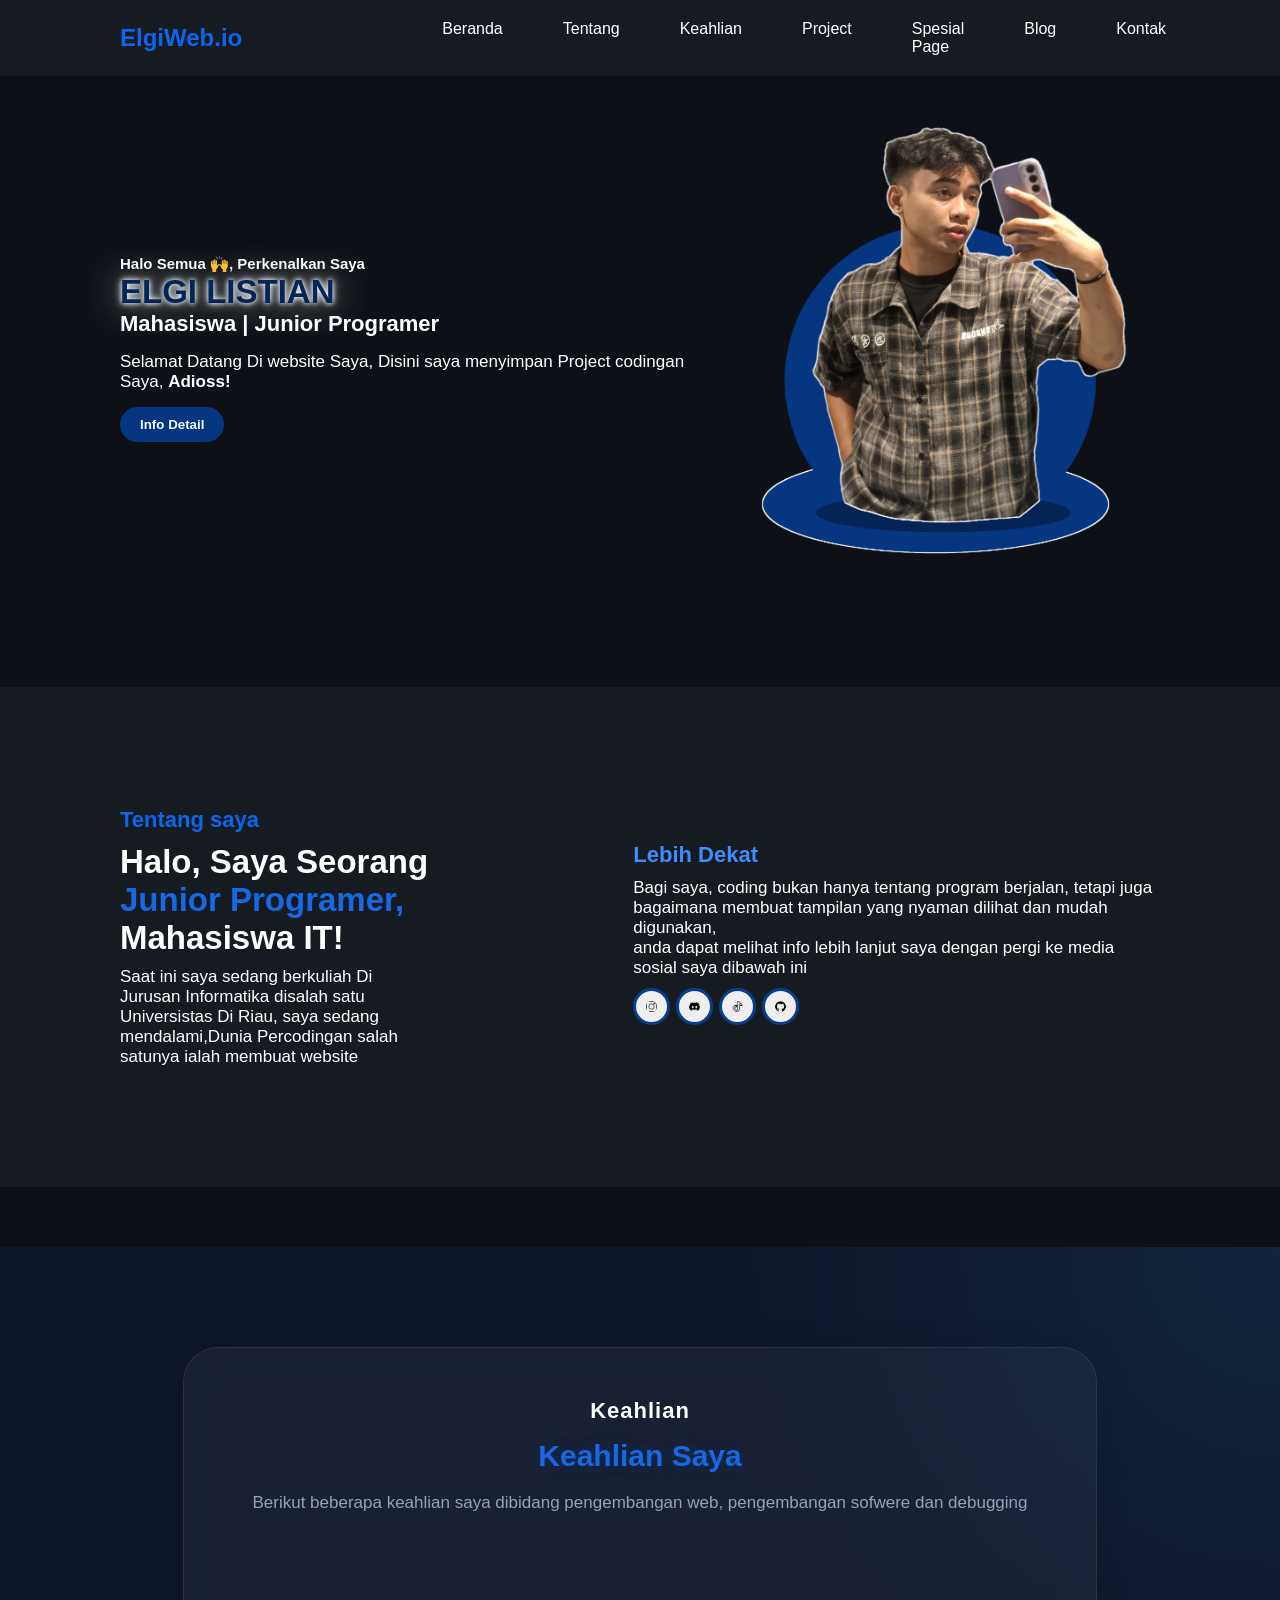
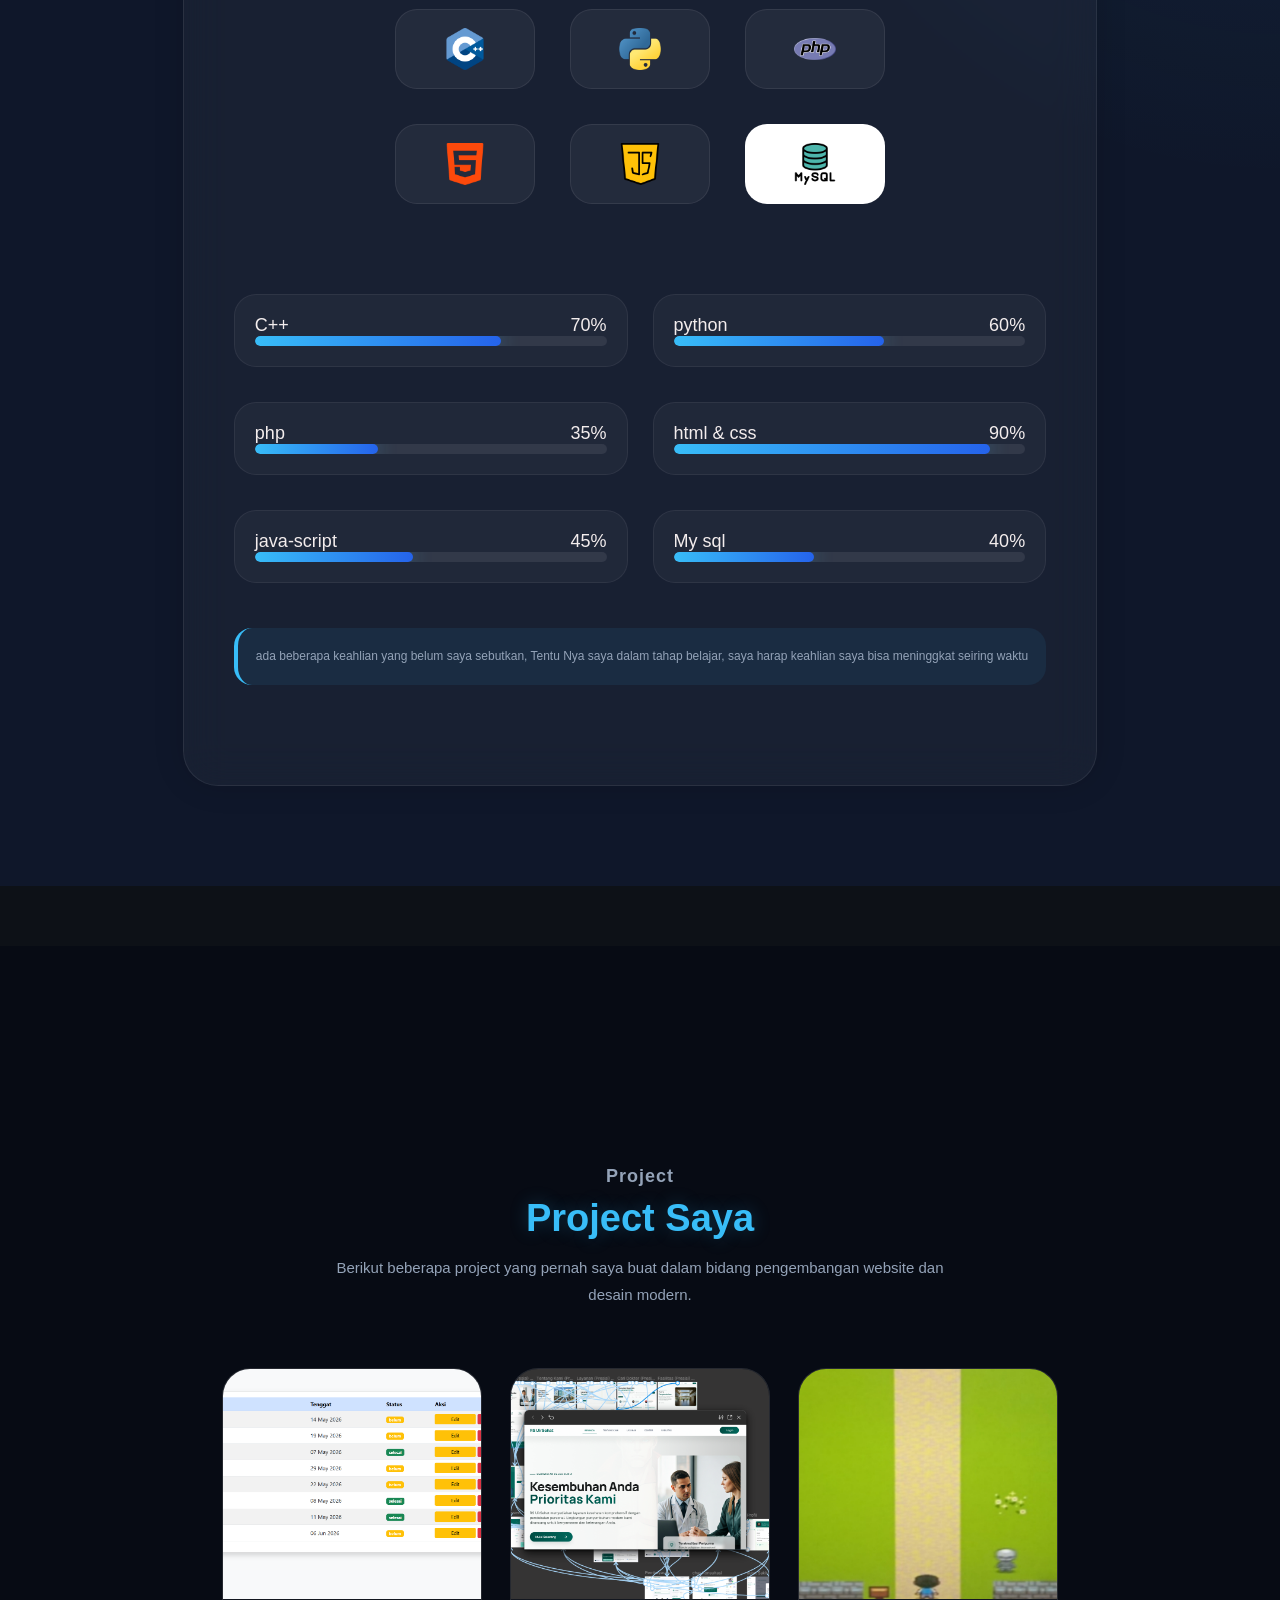
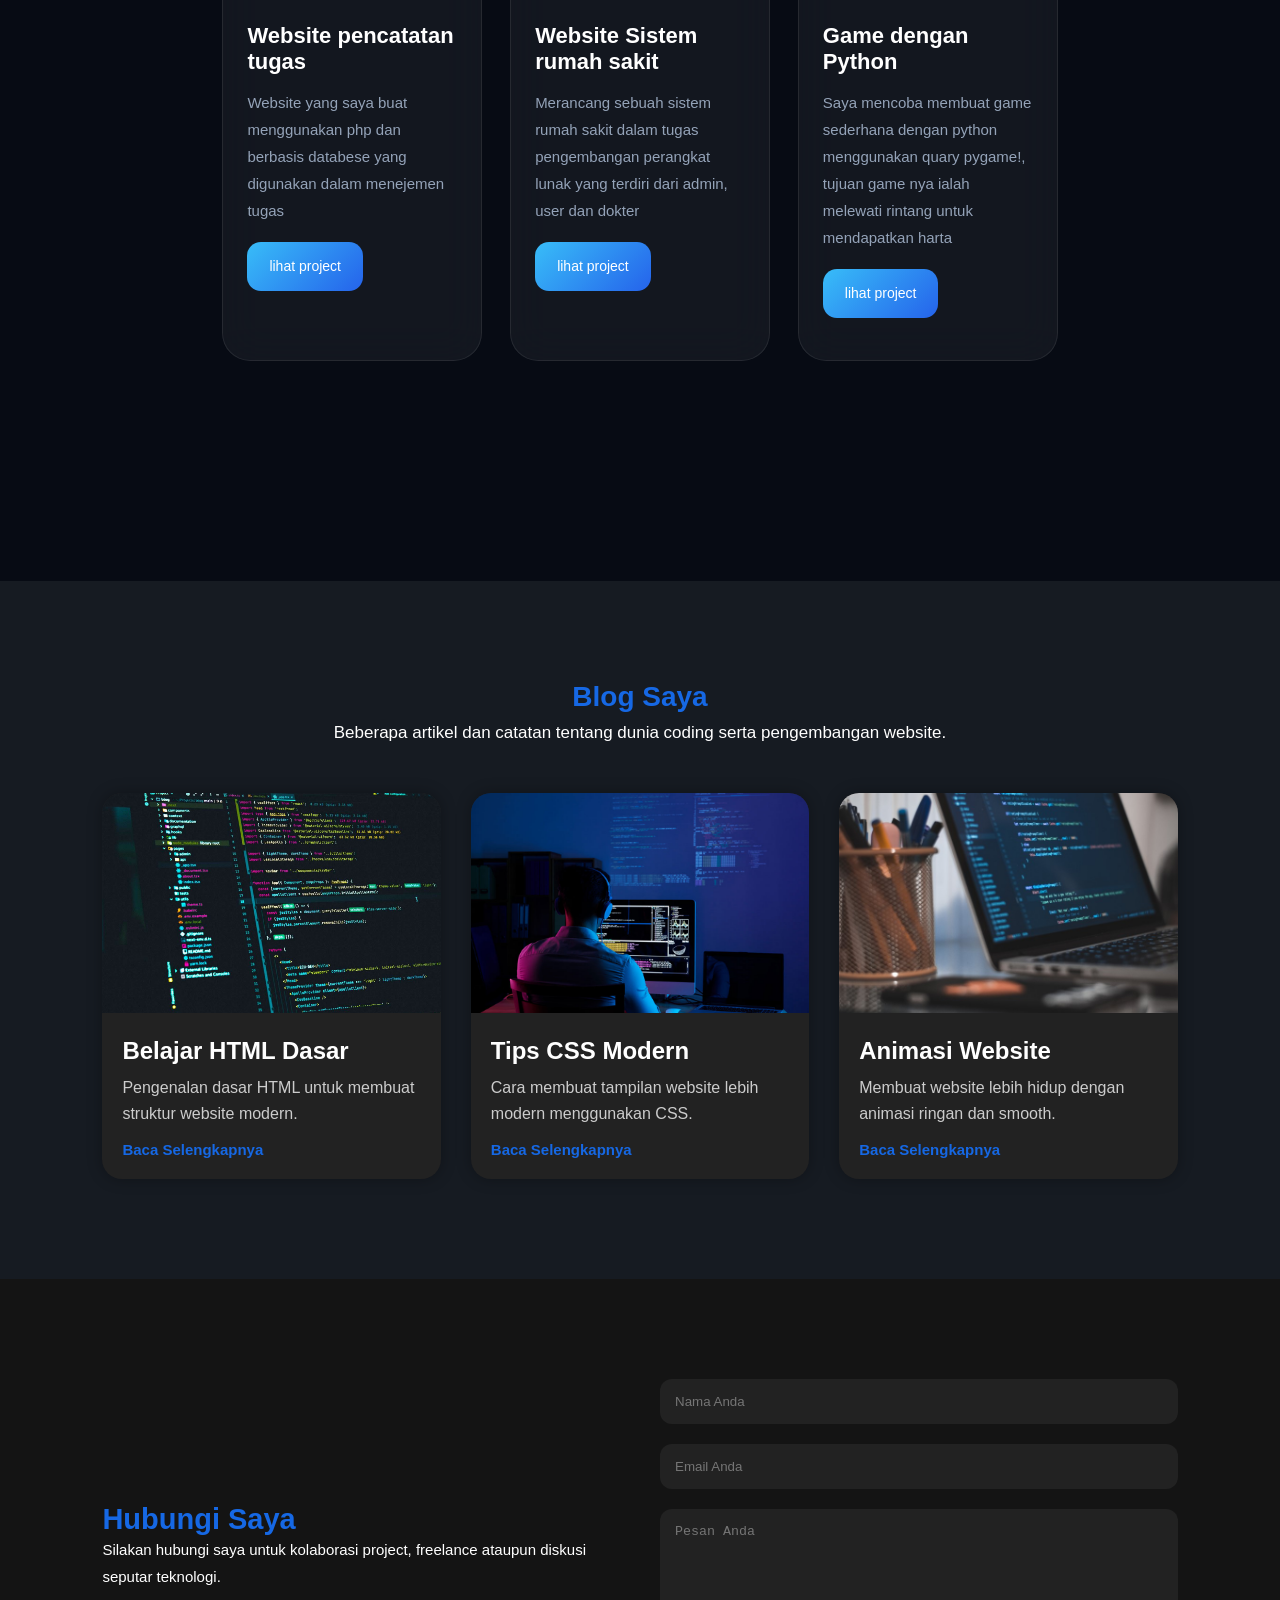
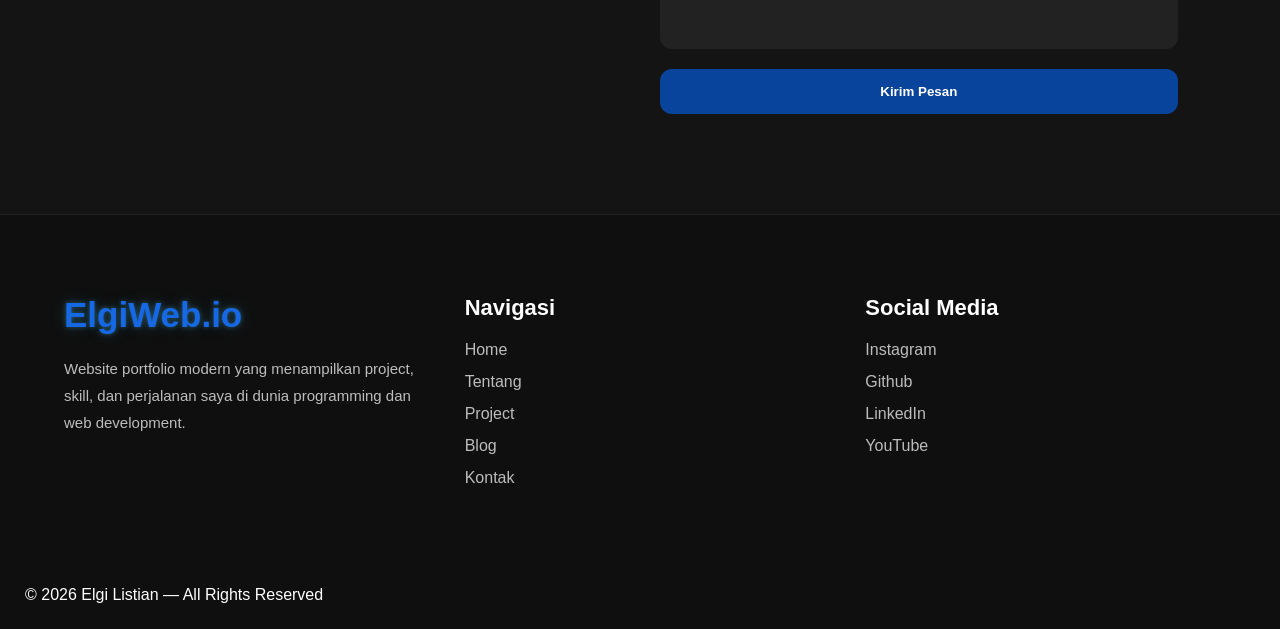
==== index.html @ 538a0c0a "update pertama" ====
<!DOCTYPE html>
<html lang="en" style="scroll-behavior: smooth;">
<head>
<meta charset="UTF-8">
<meta name="viewport" content="width=device-width, initial-scale=1.0">
<title>ElgiWeb.io</title>
<link rel="stylesheet" href="src/style.css">
<meta property="og:title" content="elgilistian.website" />
<meta property="og:description" content="Website portofolio elgi listian" />
<meta property="og:image" content="https://elgilistian.github.io/Website.io/" />
</head>


<!-- CARD IDENTITAS -->
<div class="identity-popup" id="identityPopup">

    <div class="identity-card">

        <span class="close-card" onclick="closeCard()">
            ✕
        </span>

        <h2>Informasi Pribadi</h2>

        <div class="info-box">
            <span>Nama</span>
            <p>Elgi Listiani</p>
        </div>

        <div class="info-box">
            <span>Riwayat Pendidikan</span>
            <p>SMAN 1 Bunut - MIPA, <br>
              Universitas Islam Riau - Teknik Informatika</p>
        </div>

        <div class="info-box">
            <span>Alamat</span>
            <p>Riau, Indonesia</p>
        </div>

        <div class="info-box">
            <span>Keahlian</span>
            <p>HTML, CSS, JavaScript,Ui Design DLL</p>
        </div>
        <div class="info-box">
            <span>Deskrpsi singkat</span>
            <p>Saya seorang mahasiswa yang tertarik pada pengembangan website dan UI modern serta terus belajar teknologi web.</p>
        </div>

    </div>

</div>
<body>

<div id="loader">
    <div class="loader-box">

        <div class="loader-title">
            <b>Security Check</b>
        </div>

        <div class="loader-text" id="loadingText">
            Selamat Datang...
        </div>

        <div class="loading-bar">
            <div class="progress" id="progress"></div>
        </div>

        <div class="percent" id="percent">
            0%
        </div>

    </div>
</div>

<nav class="navbar">

    <h2>ElgiWeb.io</h2>

    <ul class="nav-menu">
        <li><a href="#Beranda">Beranda</a></li>
        <li><a href="#tentang">Tentang</a></li>
        <li><a href="#skil">Keahlian</a></li>
        <li><a href="#project">Project</a></li>
        <li><a href="">Spesial Page</a></li>
        <li><a href="#blog">Blog</a></li>
        <li><a href="#kontak">Kontak</a></li>
    </ul>

    <!-- HAMBURGER -->
    <div class="hamburger" id="hamburger">
        <span></span>
        <span></span>
        <span></span>
    </div>

</nav>

<section class="beranda" id="Beranda">
    <div class="container">

        <div class="hero">
            <h4 class="judul1">
                Halo Semua 🙌, Perkenalkan Saya
            </h4>

            <h1 class="nama">
                <b>ELGI LISTIAN</b>
            </h1>

            <h4 class="judul">
                Mahasiswa | Junior Programer
            </h4>

            <p>
                Selamat Datang Di website Saya,
                Disini saya menyimpan Project codingan Saya,
                <b>Adioss!</b>
            </p>

            <!-- Tombol Info -->
            <button class="btn-detail" onclick="openCard()">
                <b>Info Detail</b>
            </button>
        </div>

        <div class="foto">
            <img src="src/20260514_130643.png" alt="">
        </div>

    </div>
</section>
<section class="tentang" id="tentang">
    <div class="container">
        <div class="contet">
        <h1><b>Tentang saya</b></h1>
        <h2>Halo, Saya Seorang<span> Junior Programer,</span> Mahasiswa IT!</h2>
        <p>Saat ini saya sedang berkuliah Di Jurusan Informatika disalah satu Universistas Di Riau, saya sedang mendalami,Dunia Percodingan salah satunya ialah membuat  website</p>
        </div>
        <div class="contet1">
        <h1><b>Lebih Dekat</b></h1>
        <p>Bagi saya, coding bukan hanya tentang program berjalan, tetapi juga bagaimana membuat tampilan yang nyaman dilihat dan mudah digunakan, <br>anda dapat melihat info lebih lanjut saya dengan pergi ke media sosial saya dibawah ini</p>
        <div class="medsos">
            <div class="m-item">
                <a href="instagram.com/@legiiiii_"><img src="src/instagram.png" alt=""></a>
                <a href="https://discord.gg/brHKTCWXx"><img src="src/discord.png" alt=""></a>
                <a href="https://elgilistian.github.io/Detail_website/"><img src="src/tik-tok.png" alt=""></a>
                <a href="https://github.com/elgilistian/"><img src="src/github.png" alt=""></a>

            </div>
        </div>
    </div>
</section>

<section class="skil" id="skil">
    <div class="content">
        <div class="isi">
            <h2><b>Keahlian</b></h2>
            <h1 style="font-size: 30px; color: rgb(22, 104, 228);">Keahlian Saya</h1>
            <p>Berikut beberapa keahlian saya dibidang pengembangan web, pengembangan sofwere dan debugging</p>
            <div class="ahli">
                <div class="gambar">
                    <img src="src/c-.png" alt="" style="max-width: 10%;">
                    <img src="src/python.png" alt="" style="max-width: 10%;">
                    <img src="src/php.png" alt="" style="max-width: 10%;">
                    <img src="src/html-5.png" alt="" style="max-width: 10%;">
                    <img src="src/java-script.png" alt="" style="max-width: 10%;">
                    <img src="src/mysql.png" alt="" style="max-width: 10%; background: white;">
                </div>
            </div>
            <div class="statisktik">
                <div class="skill">
                    <div class="info">
                        <span>C++</span>
                        <span>70%</span>
                    </div>
                    <div class="bar">
                        <div class="progress cpp"></div>
                    </div>
                </div>
                <div class="skill">
                    <div class="info">
                        <span>python</span>
                        <span>60%</span>
                    </div>
                    <div class="bar">
                        <div class="progress python"></div>
                    </div>
                </div>
                <div class="skill">
                    <div class="info">
                        <span>php</span>
                        <span>35%</span>
                    </div>
                    <div class="bar">
                        <div class="progress php"></div>
                    </div>
                </div>
                <div class="skill">
                    <div class="info">
                        <span>html & css</span>
                        <span>90%</span>
                    </div>
                    <div class="bar">
                        <div class="progress html"></div>
                    </div>
                </div>
                <div class="skill">
                    <div class="info">
                        <span>java-script</span>
                        <span>45%</span>
                    </div>
                    <div class="bar">
                        <div class="progress html1"></div>
                    </div>
                </div>
                <div class="skill">
                    <div class="info">
                        <span>My sql</span>
                        <span>40%</span>
                    </div>
                    <div class="bar">
                        <div class="progress Figma"></div>
                    </div>
                </div>
            </div>
            <p class="war">ada beberapa keahlian yang belum saya sebutkan, Tentu Nya saya dalam tahap belajar, saya harap keahlian saya bisa meninggkat seiring waktu</p>
         
        </div>
    </div>
</section>


<section class="project" id="project">

    <div class="container">

        <div class="judul">
            <h2>Project</h2>
            <h1>Project Saya</h1>

            <p>
                Berikut beberapa project yang pernah saya buat
                dalam bidang pengembangan website dan desain modern.
            </p>
        </div>

        <div class="project-box">

            <!-- CARD 1 -->
            <div class="card-project">

                <div class="gambar-project">
                    <img src="src/port-1.png" alt="">
                </div>

                <div class="isi-project">
                    <h3>Website pencatatan tugas</h3>

                    <p>
                      Website yang saya buat menggunakan php dan berbasis databese yang digunakan dalam menejemen tugas
                    </p>

                    <p><a href="tugasku.wuaze.com">lihat project</a></p>
                </div>

            </div>
            <div class="card-project">

                <div class="gambar-project">
                    <img src="src/port-2.png" alt="">
                </div>

                <div class="isi-project">
                    <h3>Website Sistem rumah sakit</h3>

                    <p>
                     Merancang sebuah sistem rumah sakit dalam tugas pengembangan perangkat lunak yang terdiri dari admin, user dan dokter
                    </p>

                    <p><a href="https://www.figma.com/design/YzN11HNQhirbsye4E2nyQr/RUMAH-SAKIT-UIR?node-id=135-3&t=wIgO6L29iyFgVkTS-1">lihat project</a></p>
                </div>

            </div>
            <div class="card-project">

                <div class="gambar-project">
                    <img src="src/port-3.jpg" alt="">
                </div>

                <div class="isi-project">
                    <h3>Game dengan Python</h3>

                    <p>
                      Saya mencoba membuat game sederhana dengan python menggunakan quary pygame!, tujuan game nya ialah melewati rintang untuk mendapatkan harta

                    <p><a href="#project">lihat project</a></p>
                </div>

            </div>

        </div>

    </div>

</section>


<script>

const hamburger = document.getElementById("hamburger");
const navMenu = document.querySelector(".nav-menu");

hamburger.addEventListener("click", () => {

    hamburger.classList.toggle("active");

    navMenu.classList.toggle("active");
});
const progress = document.getElementById("progress");
const percent = document.getElementById("percent");
const loadingText = document.getElementById("loadingText");
const loader = document.getElementById("loader");
const content = document.getElementById("content");

let count = 0;

const messages = [
    "Selamat Datang...",
    "Memulai pemeriksaan sistem...",
    "Memverifikasi akses...",
    "Mengamankan koneksi...",
    "Bertahan dari pemeriksaan...",
    "Hampir selesai...",
    "Berhasil diverifikasi ✓"
];

let loading = setInterval(() => {
    count++;

    progress.style.width = count + "%";
    percent.innerHTML = count + "%";

    // Ganti tulisan bertahap
    if(count === 10){
        loadingText.innerHTML = messages[1];
    }
    if(count === 30){
        loadingText.innerHTML = messages[2];
    }
    if(count === 50){
        loadingText.innerHTML = messages[3];
    }
    if(count === 70){
        loadingText.innerHTML = messages[4];
    }
    if(count === 90){
        loadingText.innerHTML = messages[5];
    }
    if(count === 100){
        loadingText.innerHTML = messages[6];
    }

    if(count >= 100){
        clearInterval(loading);

        setTimeout(() => {
            loader.style.opacity = "0";
            loader.style.visibility = "hidden";

            document.body.style.overflow = "auto";
            content.style.display = "block";
        }, 900);
    }

}, );

function openCard(){
    document
    .getElementById("identityPopup")
    .classList.add("show");
}

function closeCard(){
    document
    .getElementById("identityPopup")
    .classList.remove("show");
}
</script>



<!-- BLOG -->
<section class="blog" id="blog">
    <div class="blog-container">

        <div class="blog-title">
            <h1 style="font-size: 28px; margin-bottom: 10px;">Blog Saya</h1>
            <p style="font-size: 17px;">Beberapa artikel dan catatan tentang dunia coding serta pengembangan website.</p>
        </div>

        <div class="blog-grid">

            <div class="blog-card">
                <img src="src/js.jpg" alt="">
                <div class="blog-content">
                    <h2>Belajar HTML Dasar</h2>
                    <p>Pengenalan dasar HTML untuk membuat struktur website modern.</p>
                    <a href="https://elgilistian.github.io/Detail_website/">Baca Selengkapnya</a>
                </div>
            </div>

            <div class="blog-card">
                <img src="src/programer.jpg" alt="">
                <div class="blog-content">
                    <h2>Tips CSS Modern</h2>
                    <p>Cara membuat tampilan website lebih modern menggunakan CSS.</p>
                    <a href="https://elgilistian.github.io/Detail_website/">Baca Selengkapnya</a>
                </div>
            </div>

            <div class="blog-card">
                <img src="src/apa-itu-coding-Small.jpg" alt="">
                <div class="blog-content">
                    <h2>Animasi Website</h2>
                    <p>Membuat website lebih hidup dengan animasi ringan dan smooth.</p>
                    <a href="https://elgilistian.github.io/Detail_website/">Baca Selengkapnya</a>
                </div>
            </div>

        </div>
    </div>
</section>

<!-- KONTAK -->
<section class="kontak" id="kontak">

    <div class="kontak-container">

        <div class="kontak-text">
            <h1>Hubungi Saya</h1>
            <p>Silakan hubungi saya untuk kolaborasi project, freelance ataupun diskusi seputar teknologi.</p>
        </div>

        <form class="kontak-form" action="https://formsubmit.co/elgilistian@gmail.com" method="POST">
            <input type="text" placeholder="Nama Anda">
            <input type="email" placeholder="Email Anda">
            <textarea placeholder="Pesan Anda"></textarea>
            <button type="submit">Kirim Pesan</button>
        </form>

    </div>

</section>

<!-- FOOTER -->
<footer class="footer">

    <div class="footer-container">

        <div class="footer-brand">
            <h1>ElgiWeb.io</h1>
            <p>
                Website portfolio modern yang menampilkan project,
                skill, dan perjalanan saya di dunia programming
                dan web development.
            </p>
        </div>

        <div class="footer-links">
            <h2>Navigasi</h2>

            <a href="#home">Home</a>
            <a href="#about">Tentang</a>
            <a href="#project">Project</a>
            <a href="#blog">Blog</a>
            <a href="#kontak">Kontak</a>
        </div>

        <div class="footer-social">
            <h2>Social Media</h2>

            <a href="#">Instagram</a>
            <a href="#">Github</a>
            <a href="#">LinkedIn</a>
            <a href="#">YouTube</a>
        </div>

    </div>

    <div class="footer-bottom">
        <p>© 2026 Elgi Listian — All Rights Reserved</p>
    </div>

</footer>

</body>
</html>
---- src/style.css ----
*{
    margin: 0;
    padding: 0;
    box-sizing: border-box;
}

html,body{
    width: 100%;
    overflow-x: hidden;
}


body{
    margin: 0;
    /* font-family: Arial, Helvetica, sans-serif; */
    font-family: Verdana, Geneva, Tahoma, sans-serif;
    background: #0D1117;
    color: white;
}



/* NAVBAR */
.navbar{
    display: flex;
    justify-content: space-between;
    align-items: center;
    padding: 20px 20px;
    background: #161B22;
    position: fixed;
    top: 0;
    left: 0;
    width: 100%;

}

.navbar h2{
    margin: 0 100px;
    font-weight: 800;
    color: rgb(12, 101, 236);
}


/* MENU */
.nav-menu{
    margin: 0 100px;
    display: flex;
    gap: 60px;
    list-style: none;
}

.nav-menu a{
    text-decoration: none;
    color: white;
}

.nav-menu a:hover{
    color: rgb(60, 148, 183);
    font-weight: 800;
}

/* HAMBURGER */
.hamburger{
    display: none;
    flex-direction: column;
    cursor: pointer;
    gap: 5px;
}

.hamburger span{
    width: 28px;
    height: 3px;
    background: white;
    border-radius: 5px;

    transition: 0.3s;
}

.foto img{
    max-width: 100%;
}
/* animasi */
.hamburger.active span:nth-child(1){
    transform: rotate(45deg) translate(5px, 6px);
}

.hamburger.active span:nth-child(2){
    opacity: 0;
}

.hamburger.active span:nth-child(3){
    transform: rotate(-45deg) translate(5px,-6px);
}


.container{
    padding: 120px 120px;

    display: flex;
    justify-content: space-between;
    align-items: center;
    font-size: 22px;
}

.judul1{
    margin-top: 10px;
    font-size: 15px;
}

.judul{
    margin: 0px 0;
}


.nama{
    margin: 0;
    color: rgb(22, 104, 228);
}

.hero p{
    padding: 15px 0;
    font-size: 17px;
}

.hero p button{
    margin-top: 10px;
    margin-bottom: 0;
}

.hero button{
    border-radius: 20px;
    border: #161B22;
    background-color: rgb(5, 54, 127);
    color: aliceblue;
    padding: 10px 20px;

}

.hero button:hover{
    background-color: rgb(69, 94, 94);
}

.tentang{
    background: #161B22;
}
.tentang h1{
    font-size: 22px;
}



.contet h1{
    color: rgb(12, 101, 236);
    margin-bottom: 10px;
}

.contet p{
    font-size: 17px;
    margin-top: 10px;
}

.contet h2 span{
    color: rgb(22, 104, 228);
    font-weight: 800;
}

#tentang .container{
    gap: 200px;
}


.contet1 p{
    font-size: 17px;
    margin-bottom: 10px;
}
.contet1 h1{
    color: rgb(64, 140, 255);
    margin-bottom: 10px;
}

.contet1 img{
    max-width: 7%;
    background: rgba(255, 255, 255, 0.926);
    padding: 10px 10px;
    border: #053e8f;
    border-style:solid;
    border-radius: 20px;
}

.contet1 img:hover{
    background: #2d353f;
}


.skil{
    margin-top: 60px;
    width: 100%;
    min-height: 60vh;
    background: #0D1117;
    display: flex;
    justify-content: center;
    align-items: center;
    margin-bottom: 60px;
}

.skil .content{
    width: 100%;
    display: flex;
    justify-content: center;
}

.skil .isi{
    text-align: center;
    max-width: 1000px;
}

.skil .isi h2{
    color: white;
    font-size: 22px;
    margin-bottom: 15px;
}

.skil .isi p{
    color: rgb(133, 129, 129);
    font-size: 17px;
    margin-bottom: 50px;
}

.skil .ahli{
    display: flex;
    justify-content: center;
}

.skil .gambar{
    display: grid;
    grid-template-columns: repeat(3, 1fr);
    gap: 35px;
    justify-items: center;
    align-items: center;
    margin-bottom: 40px;
}

.skil .gambar img{
    width: 140px;
    max-width: 100% !important;

    transition: 0.3s ease;
    cursor: pointer;
}

.skil .gambar img:hover{
    transform: translateY(-8px) scale(1.05);
}



.statistik{
    width: 100%;
    max-width: 700px;
    margin: 70px auto 0;
}

.skill{
    margin-bottom: 10px;
}

.skill .info{
    display: flex;
    justify-content: space-between;
    color: rgb(243, 237, 237);
    margin-bottom: 0px;
    font-size: 18px;
}

.bar{
    width: 100%;
    height: 14px;
    background: #1a2235;
    border-radius: 30px;
    overflow: hidden;
}

.progress{
    height: 100%;
    border-radius: 30px;
    background: linear-gradient(90deg, #092247, #4da3ff);
    transition: 0.5s;
}

.cpp{
    width: 70%;
}
.python{
    width: 60%;
}
.php{
    width: 35%;
}
.html{
    width: 90%;
}
.html1{
    width: 45%;
}
.Figma{
    width: 40%;
}

.skil .isi .war{
    font-size: 12px;
}

/* Tampilan Mobile */
@media (max-width: 820px){
    .hamburger{
        display: flex;
    }

    .hero{
        margin-top: 80px;
    }
    .hero p{
        font-size: 14px;
    }

    .nav-menu{
        position: absolute;
        top: 70px;
        right: 10px;

        width: 140px;
        padding: 15px 20px;

        background: rgb(34, 34, 34);

        flex-direction: column;

        display: none;
        margin: 00px;
        gap: 20px;
    }
    .navbar h2{
        margin: 0;
    }
    .nav-menu li:hover{
        background-color: rgb(101, 99, 96);
    }

    .nav-menu.active{
        display: flex;
    }

    .container{
    padding: 60px 20px;

    display: flex;
    flex-direction: column;
    align-items: flex-start;
    font-size: 18px;
    gap: 40px;
    }

    .contet p{
        font-size: 14px;
    }

    #tentang .container{
    gap: 80px;
    }

    .contet1 p{
    font-size: 14px;
    margin-bottom: 10px;
    }

    .contet1 img{
    max-width: 12%;
    background: rgba(189, 186, 196, 0.926);
    padding: 10px 10px;
    border: #1e4b8a;
    border-style:solid;
    border-radius: 20px;
   }

   .content{
    padding: 20px 20px;
    }

    .skil{
    min-height: 70vh;
    }

    .skil .gambar{
    grid-template-columns: repeat(3, 1fr);  
    }

    .skil .gambar img{
        width: 100px;
    }

    .skil .isi p{
        font-size: 14px;
    }

    .skil .isi .war{
    font-size: 9px;
    margin-top: 10px;
    }



}

.project{
    width: 100%;
    min-height: 100vh;

    padding: 60px 20px;

    background: #070B14;

    display: flex;
    flex-direction: column;
    align-items: center;
}

.project .container{
    width: 100%;
    max-width: 1300px;
    display: flex;
    flex-direction: column;
    align-items: center;
}

/* =========================
   JUDUL
========================= */

.project .judul{
    text-align: center;
    margin-bottom: 50px;
}

.project .judul h2{
    color: white;
    font-size: 22px;
    margin-bottom: 10px;
}

.project .judul h1{
    color: rgb(22, 104, 228);
    font-size: 30px;
    margin-bottom: 20px;
}

.project .judul p{
    color: #cfcfcf;
    font-size: 15px;
    max-width: 700px;
    margin: auto;
    line-height: 1.7;
}


/* =========================
   CARD PROJECT
========================= */

.project-box{
    display: grid;
    grid-template-columns: repeat(3,1fr);
    gap: 35px;
}

.card-project{
    background: rgba(255,255,255,0.03);

    border:
    1px solid rgba(255,255,255,0.05);

    border-radius: 30px;

    overflow: hidden;

    transition: 0.3s ease;
}

.card-project:hover{
    transform: translateY(-10px);

    border:
    1px solid rgb(22, 104, 228);

    box-shadow:
    0 0 30px rgba(0,102,255,0.3);
}

/* =========================
   GAMBAR
========================= */

.gambar-project{
    width: 100%;
    height: 230px;

    overflow: hidden;
}

.gambar-project img{
    width: 100%;
    height: 100%;

    object-fit: cover;

    transition: 0.3s ease;
}

.card-project:hover img{
    transform: scale(1.05);
}

/* =========================
   ISI
========================= */

.isi-project{
    padding: 30px;
}

.isi-project h3{
    color: white;
    font-size: 22px;
    margin-bottom: 15px;

}

.isi-project p{
    color: #cfcfcf;
    line-height: 1.7;
    margin-bottom: 25px;
    font-size: 15px;
}

.isi-project a{
    display: inline-block;

    padding: 12px 25px;

    background:
    linear-gradient(
        90deg,
        #265294,
        #164578
    );

    color: white;
    text-decoration: none;

    border-radius: 50px;

    transition: 0.3s ease;
}

.isi-project a:hover{
    transform: scale(1.05);
}


@media(max-width:1000px){

    .project-box{
        grid-template-columns: repeat(2,1fr);
    }
}

@media(max-width:820px){

    .project-box{
        grid-template-columns: 1fr;
    }

    .project .judul h2{
        font-size: 22px;
    }

    .project .judul p{
        font-size: 14px;
    }

    .card-project .isi-project h3{
        font-size: 20px;
    }
    .card-project .isi-project p{
        font-size: 11px;
    }

    .isi .project a{
        font-size: 0;
    }
}

/* =========================
   ANIMASI WEBSITE
========================= */

/* navbar muncul */
.navbar{
    animation: navbarSlide 1s ease;
    z-index: 999;
}

@keyframes navbarSlide{
    from{
        transform: translateY(-100%);
        opacity: 0;
    }

    to{
        transform: translateY(0);
        opacity: 1;
    }
}

/* hero text */
.hero{
    animation: heroFade 3.2s ease;
}

@keyframes heroFade{
    from{
        transform: translateX(60px);
        opacity: 0;
    }

    to{
        transform: translateX(0);
        opacity: 1;
    }
}

/* foto floating */
.foto img{
    animation: floating 4s ease-in-out infinite;
    transition: 0.4s ease;
}

.foto img:hover{
    transform: scale(1.03);
}

@keyframes floating{
    0%{
        transform: translateY(0px);
    }

    50%{
        transform: translateY(-15px);
    }

    100%{
        transform: translateY(0px);
    }
}

/* tombol */
.hero button{
    transition: 0.3s ease;
}

.hero button:hover{
    transform: translateY(-4px) scale(1.05);
    box-shadow: 0 0 20px rgba(37, 99, 235, 0.5);
}

/* menu underline */
.nav-menu a{
    position: relative;
    transition: 0.3s ease;
}

.nav-menu a::after{
    content: "";
    position: absolute;
    left: 0;
    bottom: -6px;
    width: 0%;
    height: 2px;
    background: rgb(60, 148, 183);
    transition: 0.3s ease;
}

.nav-menu a:hover::after{
    width: 100%;
}

/* fade content */
.contet,
.contet1{
    animation: fadeUp 4s.2s ease;
}

@keyframes fadeUp{
    from{
        transform: translateY(100px);
        opacity: 0;
    }

    to{
        transform: translateY(0);
        opacity: 1;
    }
}

/* social media */
.contet1 img{
    transition: 0.3s ease;
}

.contet1 img:hover{
    transform: translateY(-8px) rotate(4deg) scale(1.08);
    box-shadow: 0 0 20px rgba(37, 99, 235, 0.5);
}

/* skill icons */
.skil .gambar img{
    animation: skillFloat 3s ease-in-out infinite;
}

.skil .gambar img:nth-child(2){
    animation-delay: 0.3s;
}

.skil .gambar img:nth-child(3){
    animation-delay: 0.6s;
}

.skil .gambar img:nth-child(4){
    animation-delay: 0.9s;
}

.skil .gambar img:nth-child(5){
    animation-delay: 1.2s;
}

.skil .gambar img:nth-child(6){
    animation-delay: 1.5s;
}

@keyframes skillFloat{
    0%{
        transform: translateY(0);
    }

    50%{
        transform: translateY(-10px);
    }

    100%{
        transform: translateY(0);
    }
}

/* project card */
.card-project{
    transition: 0.4s ease;
    animation: projectFade 1s ease;
}

.card-project:hover{
    transform: translateY(-12px) scale(1.02);
    box-shadow: 0 0 25px rgba(37, 99, 235, 0.3);
}

@keyframes projectFade{
    from{
        transform: translateY(40px);
        opacity: 0;
    }

    to{
        transform: translateY(0);
        opacity: 1;
    }
}

/* image zoom */
.gambar-project img{
    transition: 0.5s ease;
}

.gambar-project:hover img{
    transform: scale(1.05);
}

/* glow nama */
.nama{
    animation: glow 2s ease-in-out infinite alternate;
}

@keyframes glow{
    from{
        text-shadow: 0 0 5px rgba(37,99,235,0.4);
    }

    to{
        text-shadow: 0 0 20px rgba(15, 53, 135, 0.9);
    }
}




/* =========================
   NEON TYPING NAME
========================= */

.nama{
    position: relative;
    display: inline-block;

    font-weight: bold;
    color: rgb(3, 37, 87);

    text-shadow:
        0 0 5px #ffffff,
        0 0 10px #ffffff,
        0 0 20px #010607,
        0 0 40px #ffffff;

    animation: neonGlow 2s ease-in-out infinite alternate;
}

.nama span::before{
    content: "Elgi Listian";
    animation: words 8s infinite;
}

.nama span::after{
    content: "";

    position: absolute;
    right: -10px;

    width: calc(100% + 10px);
    height: 100%;

    background: rgb(34, 34, 34);

    border-left: 3px solid #00d9ff;

    animation:
        typing 4s steps(14) infinite,
        cursor .7s infinite;
}

@keyframes words{

    0%, 50%{
        content: "Elgi Listian";
    }

    51%, 100%{
        content: "Virgi Parker";
    }
}

@keyframes typing{

    0%{
        width: 100%;
    }

    40%{
        width: 0;
    }

    60%{
        width: 0;
    }

    100%{
        width: 100%;
    }
}

@keyframes cursor{
    50%{
        border-color: transparent;
    }
}

@keyframes neonGlow{

    from{
        text-shadow:
            0 0 5px #c4c4c4,
            0 0 10px #00d9ff,
            0 0 20px #00d9ff,
            0 0 40px #00d9ff;
    }

    to{
        text-shadow:
            0 0 10px #00d9ff,
            0 0 20px #00d9ff,
            0 0 40px #00d9ff,
            0 0 80px #00d9ff;
    }
}


/* =========================
   BLOG SECTION
========================= */

.blog{
    padding: 100px 8%;
    background:  #161B22
}

.blog-title{
    text-align: center;
    margin-bottom: 50px;
}

.blog-title h1{
    font-size: 22px;
    color: rgb(22, 104, 228);
}

.blog-title p{
    color: white;
    font-size: 17px;
}

.blog-grid{
    display: grid;
    grid-template-columns: repeat(auto-fit,minmax(280px,1fr));
    gap: 30px;
}

.blog-card{
    background: rgb(34,34,34);
    border-radius: 20px;
    overflow: hidden;
    transition: .4s ease;
    box-shadow: 0 0 15px rgba(0,0,0,.3);
}

.blog-card:hover{
    transform: translateY(-10px);
    box-shadow: 0 0 25px rgba(26, 98, 199, 0.4);
}

.blog-card img{
    width: 100%;
    height: 220px;
    object-fit: cover;
}

.blog-content{
    padding: 20px;
}

.blog-content h2{
    color: white;
    margin-bottom: 10px;
}

.blog-content p{
    color: #ccc;
    line-height: 1.6;
}

.blog-content a{
    display: inline-block;
    margin-top: 15px;
    color: rgb(22, 104, 228);
    text-decoration: none;
    font-weight: bold;
    font-size: 15px;
}

/* =========================
   KONTAK
========================= */

.kontak{
    padding: 100px 8%;
    background: rgb(20,20,20);
}

.kontak-container{
    display: flex;
    flex-wrap: wrap;
    gap: 40px;
    align-items: center;
    justify-content: space-between;
}

.kontak-text{
    flex: 1;
}

.kontak-text h1{
    font-size: 29px;
    color: rgb(22, 104, 228);
}

.kontak-text p{
    color: white;
    line-height: 1.8;
    font-size: 15px;
}

.kontak-form{
    flex: 1;
    display: flex;
    flex-direction: column;
    gap: 20px;
}

.kontak-form input,
.kontak-form textarea{
    padding: 15px;
    border: none;
    border-radius: 12px;
    background: rgb(34,34,34);
    color: white;
    outline: none;
}

.kontak-form textarea{
    min-height: 140px;
    resize: none;
}

.kontak-form button{
    padding: 15px;
    border: none;
    border-radius: 12px;
    background: rgb(9, 68, 156);
    color: white;
    font-weight: bold;
    cursor: pointer;
    transition: .3s ease;
}

.kontak-form button:hover{
    transform: translateY(-5px);
    box-shadow: 0 0 20px rgba(60,148,183,.5);
}


/* =========================
   FOOTER PROFESSIONAL
========================= */

.footer{
    background: rgb(15,15,15);
    padding-top: 80px;
    border-top: 1px solid rgba(255,255,255,0.08);
}

.footer-container{
    width: 90%;
    margin: auto;

    display: grid;
    grid-template-columns: repeat(auto-fit,minmax(250px,1fr));
    gap: 50px;
}

/* BRAND */
.footer-brand h1{
    color: rgb(22, 104, 228);
    font-size: 35px;
    margin-bottom: 20px;

    text-shadow:
        0 0 5px rgba(60,148,183,0.5),
        0 0 15px rgba(60,148,183,0.3);
}

.footer-brand p{
    color: #bdbdbd;
    line-height: 1.8;
    font-size: 15px;
}

/* TITLE */
.footer-links h2,
.footer-social h2{
    color: white;
    margin-bottom: 20px;
    font-size: 22px;
}

/* LINKS */
.footer-links,
.footer-social{
    display: flex;
    flex-direction: column;
}

.footer-links a,
.footer-social a{
    color: #bdbdbd;
    text-decoration: none;
    margin-bottom: 14px;

    transition: 0.3s ease;
    width: fit-content;

    position: relative;
}

.footer-links a:hover,
.footer-social a:hover{
    color: rgb(60,148,183);
    transform: translateX(5px);
}

.footer-links a::after,
.footer-social a::after{
    content: "";

    position: absolute;
    left: 0;
    bottom: -3px;

    width: 0%;
    height: 2px;

    background: rgb(60,148,183);

    transition: 0.3s ease;
}

.footer-links a:hover::after,
.footer-social a:hover::after{
    width: 100%;
}

/* BOTTOM */
.footer-bottom{
    margin-top: 60px;
    padding: 25px;

}

#loader{
    position:fixed;
    width:100%;
    height:100vh;
    background-color: #0D1117;
    display:flex;
    justify-content:center;
    align-items:center;
    z-index:9999;
    transition:opacity .8s ease, visibility .8s ease;
}

.loader-box{
    width:340px;
    text-align:center;
}

.loader-title{
    font-size:22px;
    color:#183dd2;
    margin-bottom:12px;
    letter-spacing:1px;
}

.loader-text{
    height:25px;
    font-size:15px;
    color:#f8f8f8;
    margin-bottom:20px;
    transition:.4s;
    font-weight: 500;
}

/* LOADING BAR */
.loading-bar{
    width:100%;
    height:8px;
    background:rgba(255,255,255,0.08);
    border-radius:20px;
    overflow:hidden;
}

.progress{
    width:0%;
    height:100%;
    background:linear-gradient(90deg,#2c63bb,#083976);
    border-radius:20px;
    box-shadow:0 0 15px rgba(0, 89, 127, 0.5);
    transition:width .2s linear;
}

.percent{
    margin-top:12px;
    font-size:13px;
    color:#94a3b8;
}

/* Tampilan HP */
@media (max-width: 768px) {

    .loader-box{
        width: 250px; /* ukuran box lebih kecil */
    }

    .loader-title{
        font-size: 18px;
    }

    .loader-text{
        font-size: 13px;
    }

    .loading-bar{
        height: 6px; /* tinggi bar lebih kecil */
    }

    .percent{
        font-size: 12px;
    }

    .loader-title{
    color: #ffffff;
    text-shadow: 
        0 0 5px #38bdf8,
        0 0 10px #38bdf8,
        0 0 20px #38bdf8;
}
}


/* POPUP IDENTITAS */
.identity-popup{
    position: fixed;
    inset: 0;
    background: rgba(0,0,0,.45);
    backdrop-filter: blur(8px);

    display: flex;
    justify-content: center;
    align-items: center;

    opacity: 0;
    visibility: hidden;
    transition: .35s ease;
    z-index: 9999;
}

.identity-popup.show{
    opacity: 1;
    visibility: visible;
}

.identity-card{
    width: 90%;
    max-width: 400px;

    background: rgba(255,255,255,0.08);
    border: 1px solid rgba(255,255,255,0.08);
    backdrop-filter: blur(20px);

    border-radius: 28px;
    padding: 28px;
    color: white;

    transform: scale(.8);
    transition: .35s ease;
    position: relative;
}

.identity-popup.show .identity-card{
    transform: scale(1);
}

.identity-card h2{
    color: #2b54ae;
    text-align: center;
    margin-bottom: 20px;
}

.info-box{
    background: rgba(255,255,255,0.05);
    padding: 14px;
    border-radius: 16px;
    margin-bottom: 12px;
}

.info-box span{
    font-size: 12px;
    color: #94a3b8;
}

.info-box p{
    margin-top: 5px;
    color: white;
}

.close-card{
    position: absolute;
    top: 18px;
    right: 20px;
    font-size: 22px;
    cursor: pointer;
    color: #94a3b8;
}

/* ===== SECTION SKILL ===== */
.skil{
    padding: 100px 8%;
    background:
    radial-gradient(circle at top right,
    rgba(56,189,248,.08),
    transparent 30%),
    #0f172a;
}

.skil .content{
    max-width: 1200px;
    margin: auto;
}

.skil .isi{
    background: rgba(255,255,255,0.04);
    border: 1px solid rgba(255,255,255,.08);
    backdrop-filter: blur(20px);
    border-radius: 35px;
    padding: 50px;
    box-shadow:
    0 0 30px rgba(0,0,0,.15);
}

/* JUDUL */
.skil h2{
    text-align: center;
    color: #94a3b8;
    font-size: 18px;
    margin-bottom: 10px;
    letter-spacing: 1px;
}

.skil h1{
    text-align: center;
    margin-bottom: 15px !important;
    text-shadow:
    0 0 15px rgba(22,104,228,.25);
}

.skil .isi p{
    text-align: center;
    color: #94a3b8;
    line-height: 1.8;
}

/* ===== LOGO SKILL ===== */
.gambar{
    margin-top: 40px;
    display: flex;
    justify-content: center;
    flex-wrap: wrap;
    gap: 25px;
}

.gambar img{
    width: 80px;
    height: 80px;
    object-fit: contain;
    padding: 18px;
    border-radius: 22px;

    background: rgba(255,255,255,.05);
    border: 1px solid rgba(255,255,255,.08);

    transition: .4s ease;
}

.gambar img:hover{
    transform: translateY(-8px) scale(1.06);
    box-shadow:
    0 0 25px rgba(56,189,248,.25);
}

/* ===== STATISTIK ===== */
.statisktik{
    margin-top: 50px;
    display: grid;
    grid-template-columns: repeat(2,1fr);
    gap: 25px;
}

.skill{
    background: rgba(255,255,255,.04);
    border-radius: 22px;
    padding: 20px;
    border: 1px solid rgba(255,255,255,.06);
    transition: .3s ease;
}

.skill:hover{
    transform: translateY(-5px);
    box-shadow:
    0 0 25px rgba(56,189,248,.12);
}

.info{
    display: flex;
    justify-content: space-between;
    margin-bottom: 12px;
    color: white;
    font-size: 15px;
}

/* BAR */
.bar{
    width: 100%;
    height: 10px;
    background: rgba(255,255,255,.08);
    border-radius: 50px;
    overflow: hidden;
}

.progress{
    height: 100%;
    border-radius: 50px;
    background:
    linear-gradient(90deg,#38bdf8,#2563eb);
    box-shadow:
    0 0 20px rgba(56,189,248,.4);
}

/* PERSENTASE */
.cpp{
    width: 70%;
}

.python{
    width: 60%;
}

.php{
    width: 35%;
}

.html{
    width: 90%;
}

.html1{
    width: 45%;
}

.Figma{
    width: 40%;
}

/* CATATAN */
.war{
    margin-top: 35px !important;
    background: rgba(56,189,248,.08);
    padding: 18px;
    border-radius: 18px;
    border-left: 4px solid #38bdf8;
}
/* ===== OPTIMASI HP ===== */
@media screen and (max-width:768px){

    .skil{
        padding: 70px 16px;
    }

    .skil .isi{
        padding: 28px 18px;
        border-radius: 24px;
    }

    /* Judul */
    .skil h2{
        font-size: 16px;
    }

    .skil h1{
        font-size: 26px !important;
        line-height: 1.3;
    }

    .skil .isi p{
        font-size: 14px;
        line-height: 1.7;
    }

    /* Logo skill */
    .gambar{
        display: grid;
        grid-template-columns: repeat(3,1fr);
        gap: 14px;
        margin-top: 28px;
        justify-items: center;
    }

    /* Override inline style max-width:10% */
    .gambar img{
        width: 58px !important;
        height: 58px !important;
        max-width: unset !important;

        padding: 12px;
        border-radius: 16px;
        object-fit: contain;
    }

    /* Statistik skill */
    .statisktik{
        display: flex;
        flex-direction: column;
        gap: 16px;
        margin-top: 35px;
    }

    .skill{
        padding: 16px;
        border-radius: 18px;
    }

    .info{
        font-size: 14px;
        margin-bottom: 10px;
    }

    .bar{
        height: 8px;
    }

    /* Catatan bawah */
    .war{
        font-size: 13px;
        padding: 14px;
        border-radius: 16px;
        margin-top: 25px !important;
        text-align: left !important;
    }
}
/* ===== PROJECT ===== */
.project{
    padding: 100px 8%;
}

.project .container{
    max-width: 1200px;
    margin: auto;
}

/* JUDUL */
.project .judul{
    text-align: center;
    margin-bottom: 60px;
}

.project .judul h2{
    color: #94a3b8;
    font-size: 18px;
    margin-bottom: 10px;
    letter-spacing: 1px;
}

.project .judul h1{
    font-size: 38px;
    color: #38bdf8;
    margin-bottom: 14px;
    text-shadow:
    0 0 18px rgba(56,189,248,.25);
}

.project .judul p{
    color: #94a3b8;
    max-width: 650px;
    margin: auto;
    line-height: 1.8;
}

/* GRID PROJECT */
.project-box{
    display: grid;
    grid-template-columns: repeat(3,1fr);
    gap: 28px;
}

/* CARD */
.card-project{
    background: rgba(255,255,255,.05);
    border: 1px solid rgba(255,255,255,.08);
    border-radius: 28px;
    overflow: hidden;
    backdrop-filter: blur(20px);

    transition: .4s ease;
    position: relative;
}

.card-project:hover{
    transform: translateY(-10px);
    box-shadow:
    0 0 35px rgba(56,189,248,.15);
}

/* GAMBAR */
.gambar-project{
    overflow: hidden;
}

.gambar-project img{
    width: 100%;
    height: 230px;
    object-fit: cover;
    transition: .5s ease;
}

.card-project:hover img{
    transform: scale(1.08);
}

/* ISI */
.isi-project{
    padding: 24px;
}

.isi-project h3{
    color: white;
    margin-bottom: 14px;
    font-size: 22px;
}

.isi-project p{
    color: #94a3b8;
    line-height: 1.8;
    margin-bottom: 18px;
}

/* LINK BUTTON */
.isi-project a{
    display: inline-block;
    text-decoration: none;
    background: linear-gradient(
        135deg,
        #38bdf8,
        #2563eb
    );

    color: white;
    padding: 12px 22px;
    border-radius: 14px;
    transition: .3s ease;
    font-size: 14px;
}

.isi-project a:hover{
    transform: translateY(-2px);
    box-shadow:
    0 0 20px rgba(56,189,248,.3);
}

/* ===== TABLET ===== */
@media(max-width:992px){

    .project-box{
        grid-template-columns: repeat(2,1fr);
    }

    .gambar-project img{
        height: 210px;
    }
}

/* ===== HP ===== */
@media(max-width:768px){

    .project{
        padding: 70px 18px;
    }

    .project .judul{
        margin-bottom: 35px;
    }

    .project .judul h1{
        font-size: 28px;
    }

    .project .judul p{
        font-size: 14px;
        line-height: 1.7;
    }

    .project-box{
        grid-template-columns: 1fr;
        gap: 20px;
    }

    .card-project{
        border-radius: 24px;
    }

    .gambar-project img{
        height: 200px;
    }

    .isi-project{
        padding: 18px;
    }

    .isi-project h3{
        font-size: 19px;
    }

    .isi-project p{
        font-size: 14px;
        margin-bottom: 15px;
    }

    .isi-project a{
        width: 100%;
        text-align: center;
        border-radius: 14px;
    }
}

/* HP KECIL */
@media(max-width:430px){

    .project{
        padding: 60px 14px;
    }

    .gambar-project img{
        height: 180px;
    }

    .project .judul h1{
        font-size: 24px;
    }
}
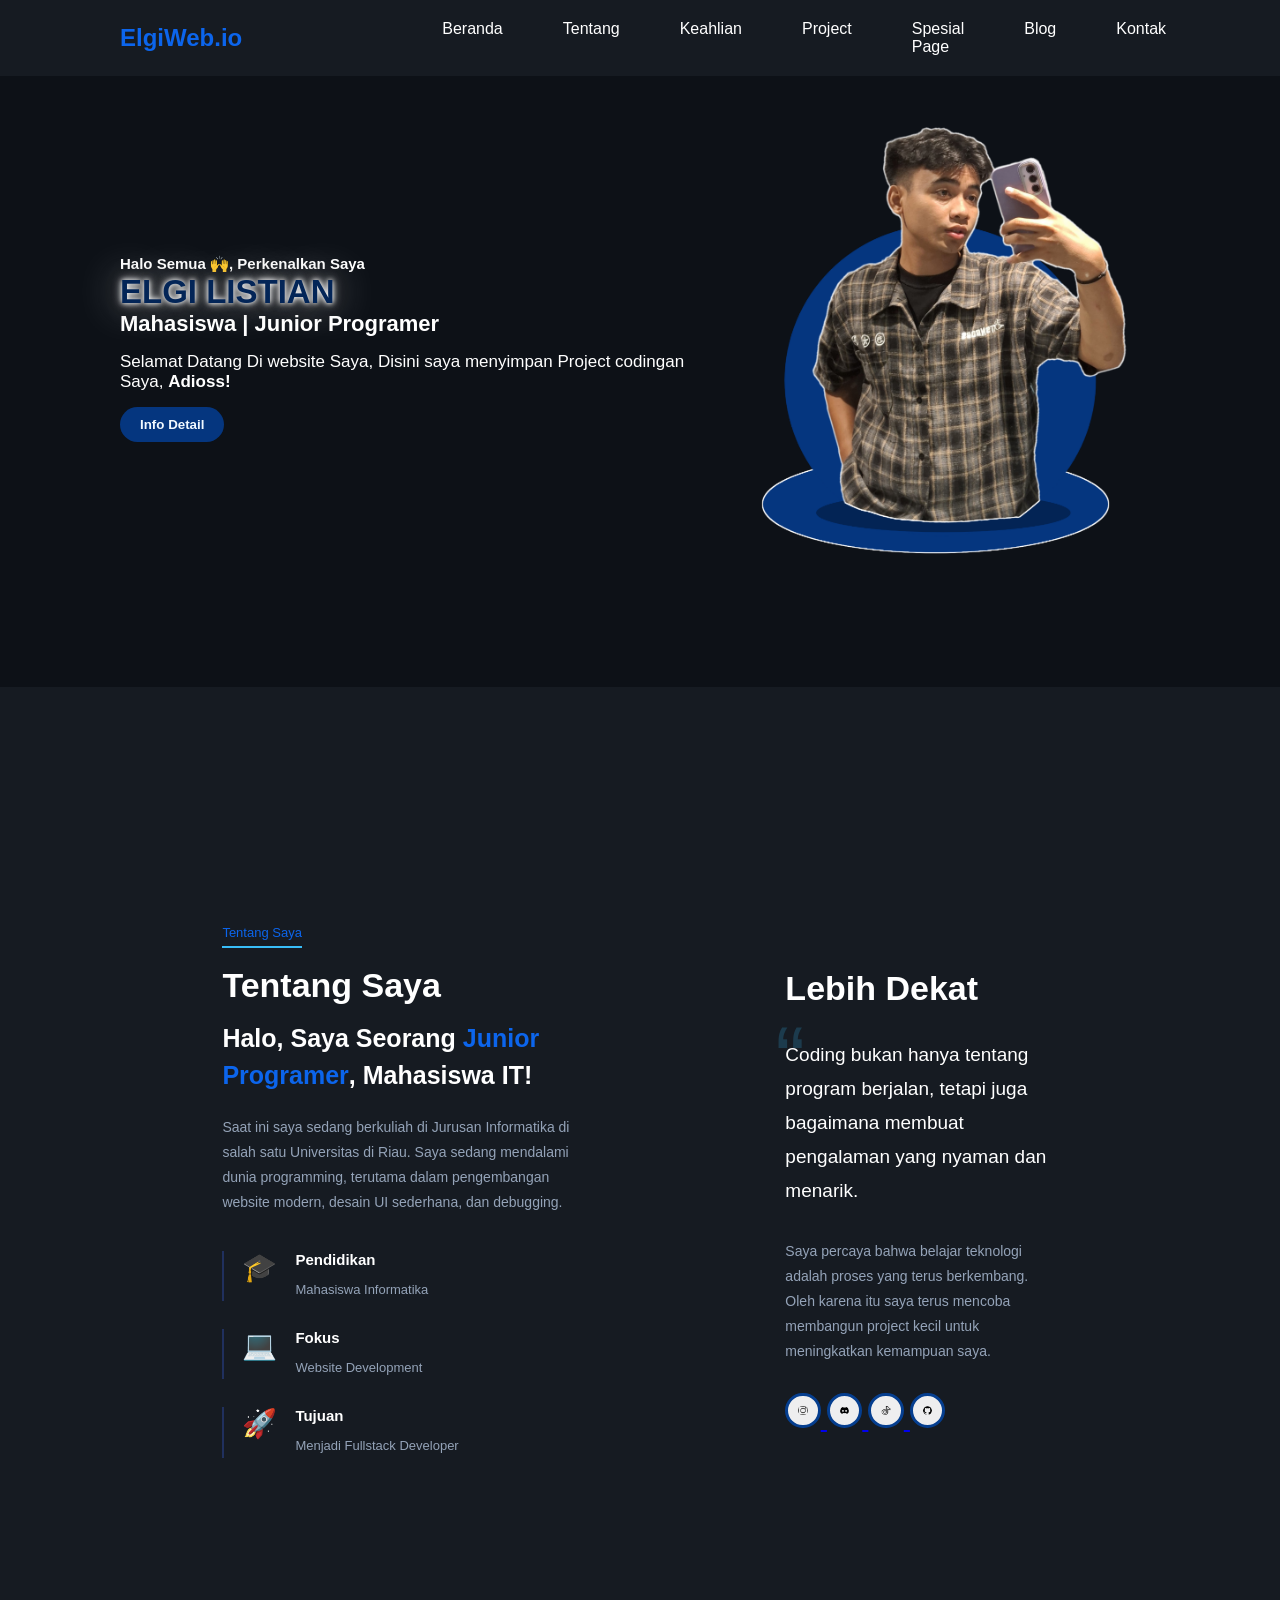
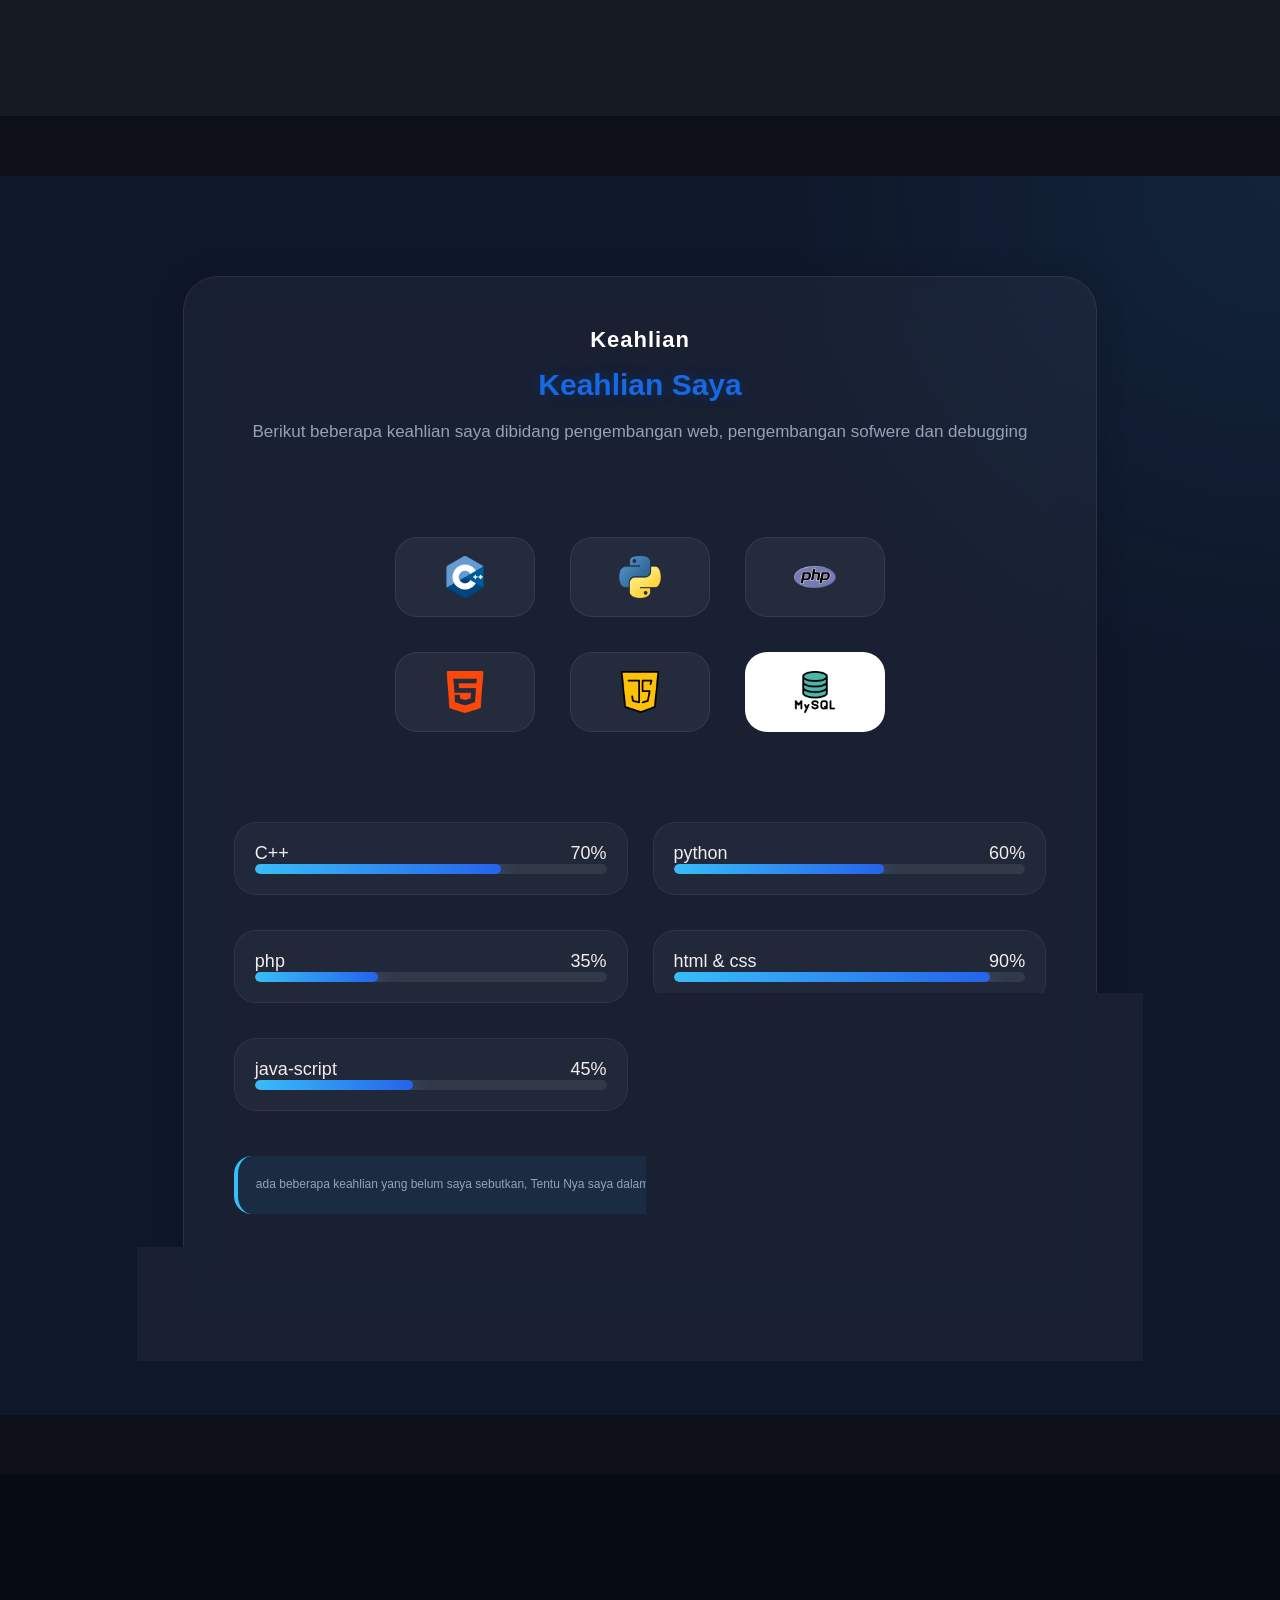
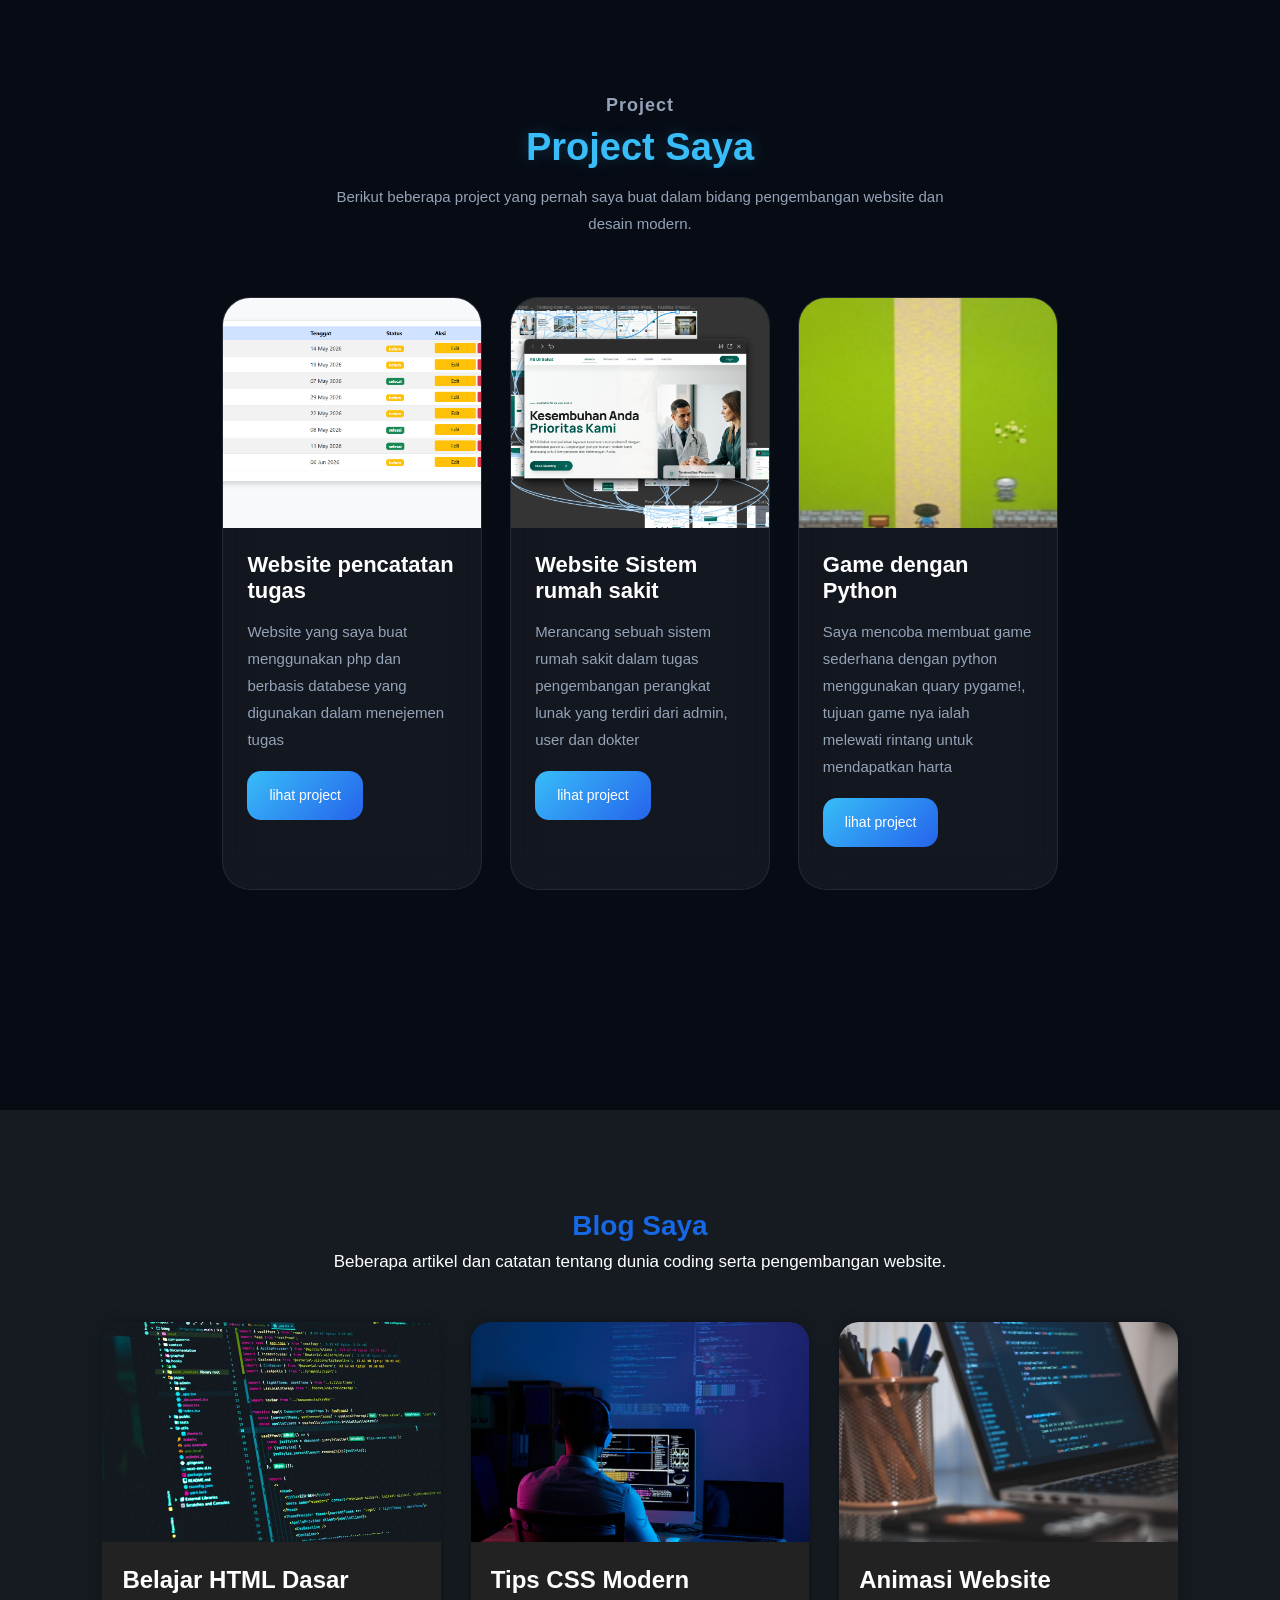
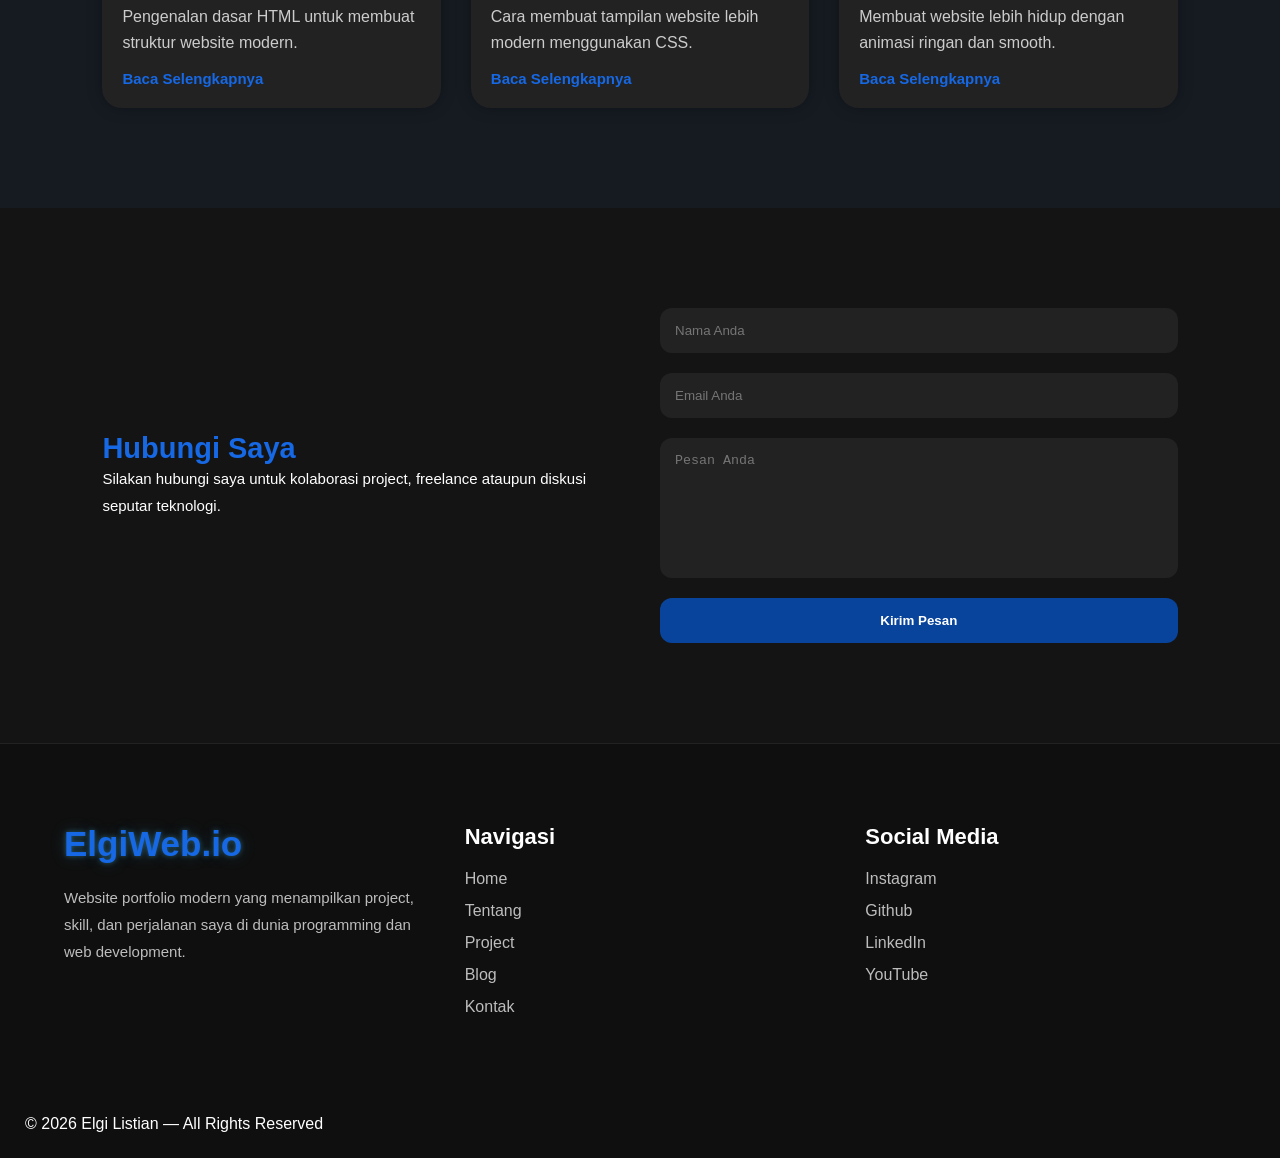
==== commit 074e3dda: "Iya" ====
--- a/index.html
+++ b/index.html
@@ -132,25 +132,114 @@
     </div>
 </section>
 <section class="tentang" id="tentang">
+
     <div class="container">
+
+        <!-- kiri -->
         <div class="contet">
-        <h1><b>Tentang saya</b></h1>
-        <h2>Halo, Saya Seorang<span> Junior Programer,</span> Mahasiswa IT!</h2>
-        <p>Saat ini saya sedang berkuliah Di Jurusan Informatika disalah satu Universistas Di Riau, saya sedang mendalami,Dunia Percodingan salah satunya ialah membuat  website</p>
-        </div>
+
+            <span class="about-tag">
+                Tentang Saya
+            </span>
+
+            <h1><b>Tentang Saya</b></h1>
+
+            <h2>
+                Halo, Saya Seorang
+                <span>Junior Programer</span>,
+                Mahasiswa IT!
+            </h2>
+
+            <p>
+                Saat ini saya sedang berkuliah di
+                Jurusan Informatika di salah satu
+                Universitas di Riau.
+                Saya sedang mendalami dunia
+                programming, terutama dalam
+                pengembangan website modern,
+                desain UI sederhana, dan debugging.
+            </p>
+
+            <!-- garis info -->
+            <div class="info-line">
+
+                <div class="line-item">
+                    <span>🎓</span>
+                    <div>
+                        <h4>Pendidikan</h4>
+                        <p>Mahasiswa Informatika</p>
+                    </div>
+                </div>
+
+                <div class="line-item">
+                    <span>💻</span>
+                    <div>
+                        <h4>Fokus</h4>
+                        <p>Website Development</p>
+                    </div>
+                </div>
+
+                <div class="line-item">
+                    <span>🚀</span>
+                    <div>
+                        <h4>Tujuan</h4>
+                        <p>Menjadi Fullstack Developer</p>
+                    </div>
+                </div>
+
+            </div>
+
+        </div>
+
+        <!-- kanan -->
         <div class="contet1">
-        <h1><b>Lebih Dekat</b></h1>
-        <p>Bagi saya, coding bukan hanya tentang program berjalan, tetapi juga bagaimana membuat tampilan yang nyaman dilihat dan mudah digunakan, <br>anda dapat melihat info lebih lanjut saya dengan pergi ke media sosial saya dibawah ini</p>
-        <div class="medsos">
-            <div class="m-item">
-                <a href="instagram.com/@legiiiii_"><img src="src/instagram.png" alt=""></a>
-                <a href="https://discord.gg/brHKTCWXx"><img src="src/discord.png" alt=""></a>
-                <a href="https://elgilistian.github.io/Detail_website/"><img src="src/tik-tok.png" alt=""></a>
-                <a href="https://github.com/elgilistian/"><img src="src/github.png" alt=""></a>
-
-            </div>
-        </div>
-    </div>
+
+            <h1><b>Lebih Dekat</b></h1>
+
+            <div class="quote">
+                <span>“</span>
+                <p>
+                    Coding bukan hanya tentang
+                    program berjalan, tetapi juga
+                    bagaimana membuat pengalaman
+                    yang nyaman dan menarik.
+                </p>
+            </div>
+
+            <p>
+                Saya percaya bahwa belajar teknologi
+                adalah proses yang terus berkembang.
+                Oleh karena itu saya terus mencoba
+                membangun project kecil untuk
+                meningkatkan kemampuan saya.
+            </p>
+
+            <div class="medsos">
+
+                <div class="m-item1">
+                    <a href="https://instagram.com/legiiiii_">
+                        <img src="src/instagram.png">
+                    </a>
+
+                    <a href="https://discord.gg/brHKTCWXx">
+                        <img src="src/discord.png">
+                    </a>
+
+                    <a href="https://elgilistian.github.io/Detail_website/">
+                        <img src="src/tik-tok.png">
+                    </a>
+
+                    <a href="https://github.com/elgilistian">
+                        <img src="src/github.png">
+                    </a>
+                </div>
+
+            </div>
+
+        </div>
+
+    </div>
+
 </section>
 
 <section class="skil" id="skil">
--- a/src/style.css
+++ b/src/style.css
@@ -179,7 +179,7 @@
 }
 
 .contet1 img{
-    max-width: 7%;
+    max-width: 13%;
     background: rgba(255, 255, 255, 0.926);
     padding: 10px 10px;
     border: #053e8f;
@@ -374,7 +374,7 @@
     }
 
     .contet1 img{
-    max-width: 12%;
+    max-width: 14%;
     background: rgba(189, 186, 196, 0.926);
     padding: 10px 10px;
     border: #1e4b8a;
@@ -1231,10 +1231,7 @@
 
     .loader-title{
     color: #ffffff;
-    text-shadow: 
-        0 0 5px #38bdf8,
-        0 0 10px #38bdf8,
-        0 0 20px #38bdf8;
+ 
 }
 }
 
@@ -1746,4 +1743,278 @@
     .project .judul h1{
         font-size: 24px;
     }
-}+}
+/* =========================
+   TENTANG FRESH STYLE
+========================= */
+.tentang{
+    padding: 110px 8%;
+}
+
+.tentang .container{
+    max-width: 1200px;
+    margin: auto;
+
+    display: grid;
+    grid-template-columns: 1.2fr .9fr;
+    gap: 70px;
+    align-items: center;
+}
+
+/* KIRI */
+.about-tag{
+    display: inline-block;
+
+    color: rgb(12, 101, 236);
+    font-size: 15px;
+
+    border-bottom:
+    2px solid #38bdf8;
+
+    padding-bottom: 6px;
+
+    margin-bottom: 18px;
+}
+
+.contet h1,
+.contet1 h1{
+    color: white;
+    font-size: 42px;
+    margin-bottom: 15px;
+}
+
+.contet h2{
+    color: white;
+    font-size: 30px;
+    line-height: 1.5;
+    margin-bottom: 20px;
+}
+
+.contet h2 span{
+    color: rgb(12, 101, 236);
+}
+
+.contet p,
+.contet1 p{
+    color: #94a3b8;
+    line-height: 1.9;
+}
+
+/* INFO LINE */
+.info-line{
+    margin-top: 35px;
+}
+
+.line-item{
+    display: flex;
+    gap: 18px;
+
+    margin-bottom: 28px;
+
+    border-left:
+    2px solid rgba(56,101,236,.3);
+
+    padding-left: 18px;
+}
+
+.line-item span{
+    font-size: 28px;
+}
+
+.line-item h4{
+    color: white;
+    margin-bottom: 6px;
+}
+
+/* KANAN */
+.quote{
+    position: relative;
+    margin: 30px 0;
+}
+
+.quote span{
+    font-size: 90px;
+    color: rgba(56,189,248,.2);
+
+    position: absolute;
+    top: -30px;
+    left: -10px;
+}
+
+.quote p{
+    color: white;
+    font-size: 22px;
+    line-height: 1.7;
+    position: relative;
+    z-index: 2;
+}
+
+/* SOSMED */
+
+.m-item a{
+    transition: .3s ease;
+}
+
+.m-item a:hover{
+    transform:
+    translateY(-8px)
+    scale(1.1);
+}
+
+
+
+/* MOBILE */
+@media(max-width:768px){
+
+    .tentang{
+        padding: 70px 18px;
+    }
+
+    .tentang .container{
+        grid-template-columns: 1fr;
+        gap: 40px;
+    }
+
+    .contet h1,
+    .contet1 h1{
+        font-size: 30px;
+    }
+
+    .contet h2{
+        font-size: 22px;
+    }
+
+    .quote p{
+        font-size: 18px;
+    }
+
+    .m-item{
+        justify-content: center;
+    }
+}
+
+
+/* =========================
+   FONT LEBIH KECIL DESKTOP
+========================= */
+.contet h1,
+.contet1 h1{
+    font-size: 34px !important;
+}
+
+.contet h2{
+    font-size: 25px !important;
+    line-height: 1.5;
+}
+
+.contet p,
+.contet1 p{
+    font-size: 14px !important;
+    line-height: 1.8;
+}
+
+.about-tag{
+    font-size: 13px !important;
+}
+
+.line-item h4{
+    font-size: 15px;
+}
+
+.line-item p{
+    font-size: 13px !important;
+}
+
+.quote p{
+    font-size: 19px !important;
+}
+
+/* =========================
+   MOBILE
+========================= */
+@media(max-width:768px){
+
+    .contet h1,
+    .contet1 h1{
+        font-size: 26px !important;
+    }
+
+    .contet h2{
+        font-size: 20px !important;
+    }
+
+    .contet p,
+    .contet1 p{
+        font-size: 13px !important;
+    }
+
+    .quote p{
+        font-size: 16px !important;
+    }
+
+    .line-item h4{
+        font-size: 14px;
+    }
+
+    .line-item p{
+        font-size: 12px !important;
+    }
+
+    .m-item img{
+        width: 24px !important;
+        height: 24px !important;
+    }
+}
+
+/* =========================
+   MEDIA SOSIAL FIX TOTAL
+========================= */
+.medsos{
+    margin-top: 28px;
+}
+
+.m-item{
+    display: flex;
+    gap: 14px;
+    align-items: center;
+    flex-wrap: wrap;
+}
+
+/* tombol icon */
+
+
+/* hover */
+.m-item a:hover{
+    transform:
+    translateY(-6px)
+    scale(1.08);
+
+    background:
+    rgba(56,189,248,.15);
+
+    box-shadow:
+    0 0 18px rgba(56,189,248,.18);
+}
+
+/* FIX ICON */
+
+/* =========================
+   MOBILE
+========================= */
+@media(max-width:768px){
+
+    .m-item{
+        justify-content: center;
+        gap: 12px;
+    }
+
+    .m-item a{
+        width: 46px;
+        height: 46px;
+    }
+
+    .m-item a img{
+        width: 22px !important;
+        height: 22px !important;
+    }
+}
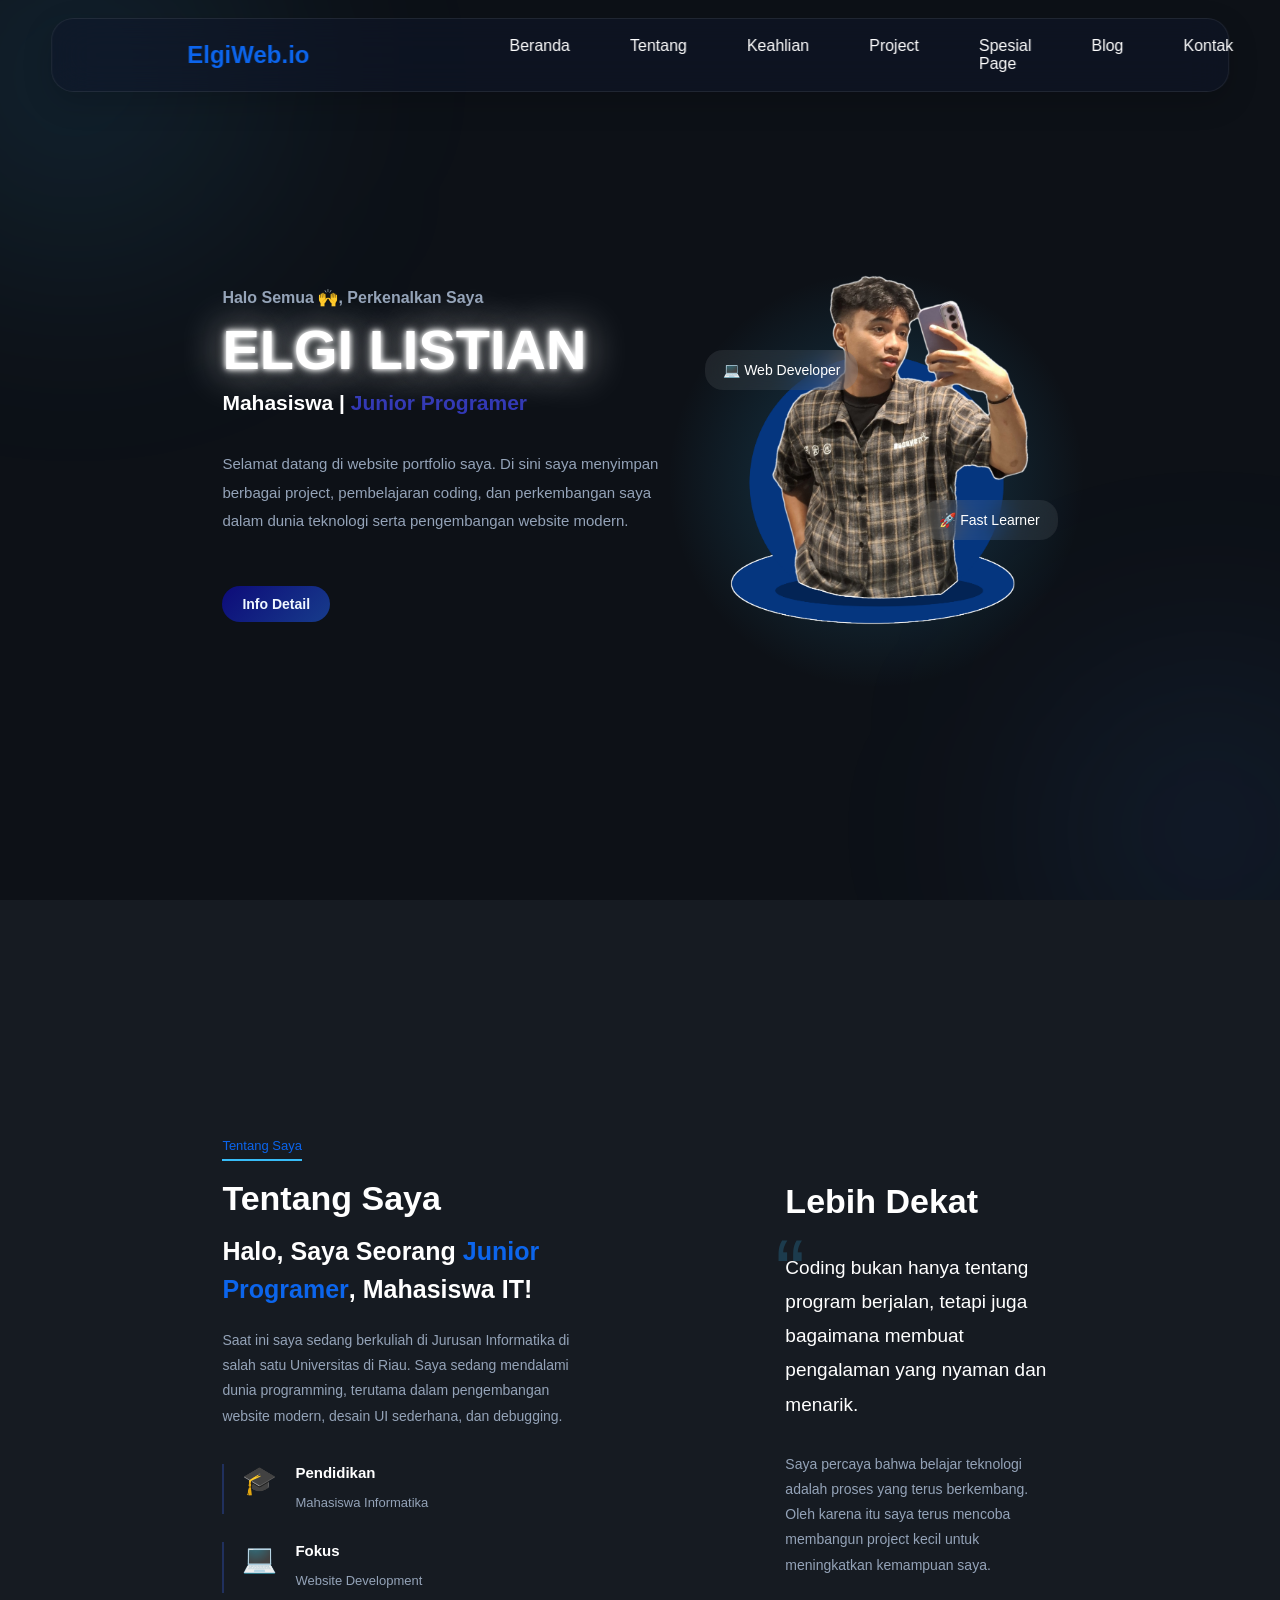
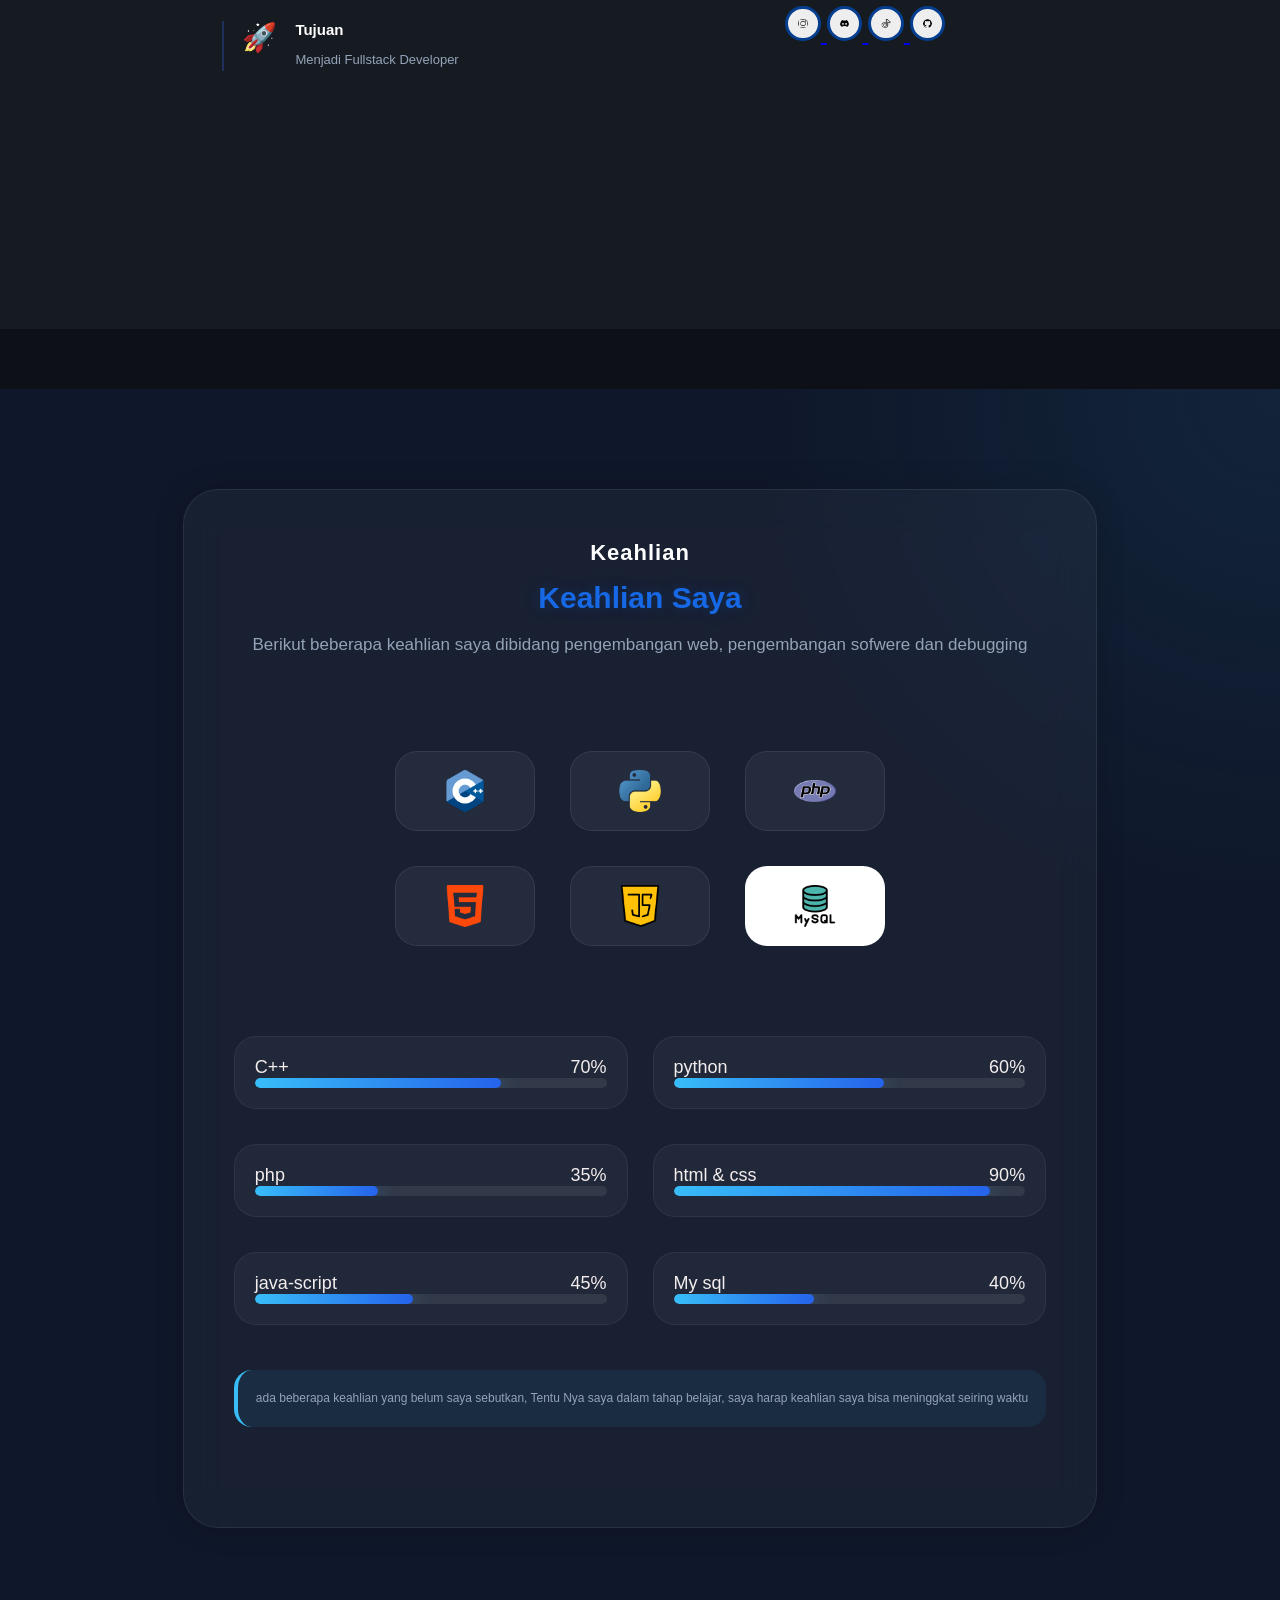
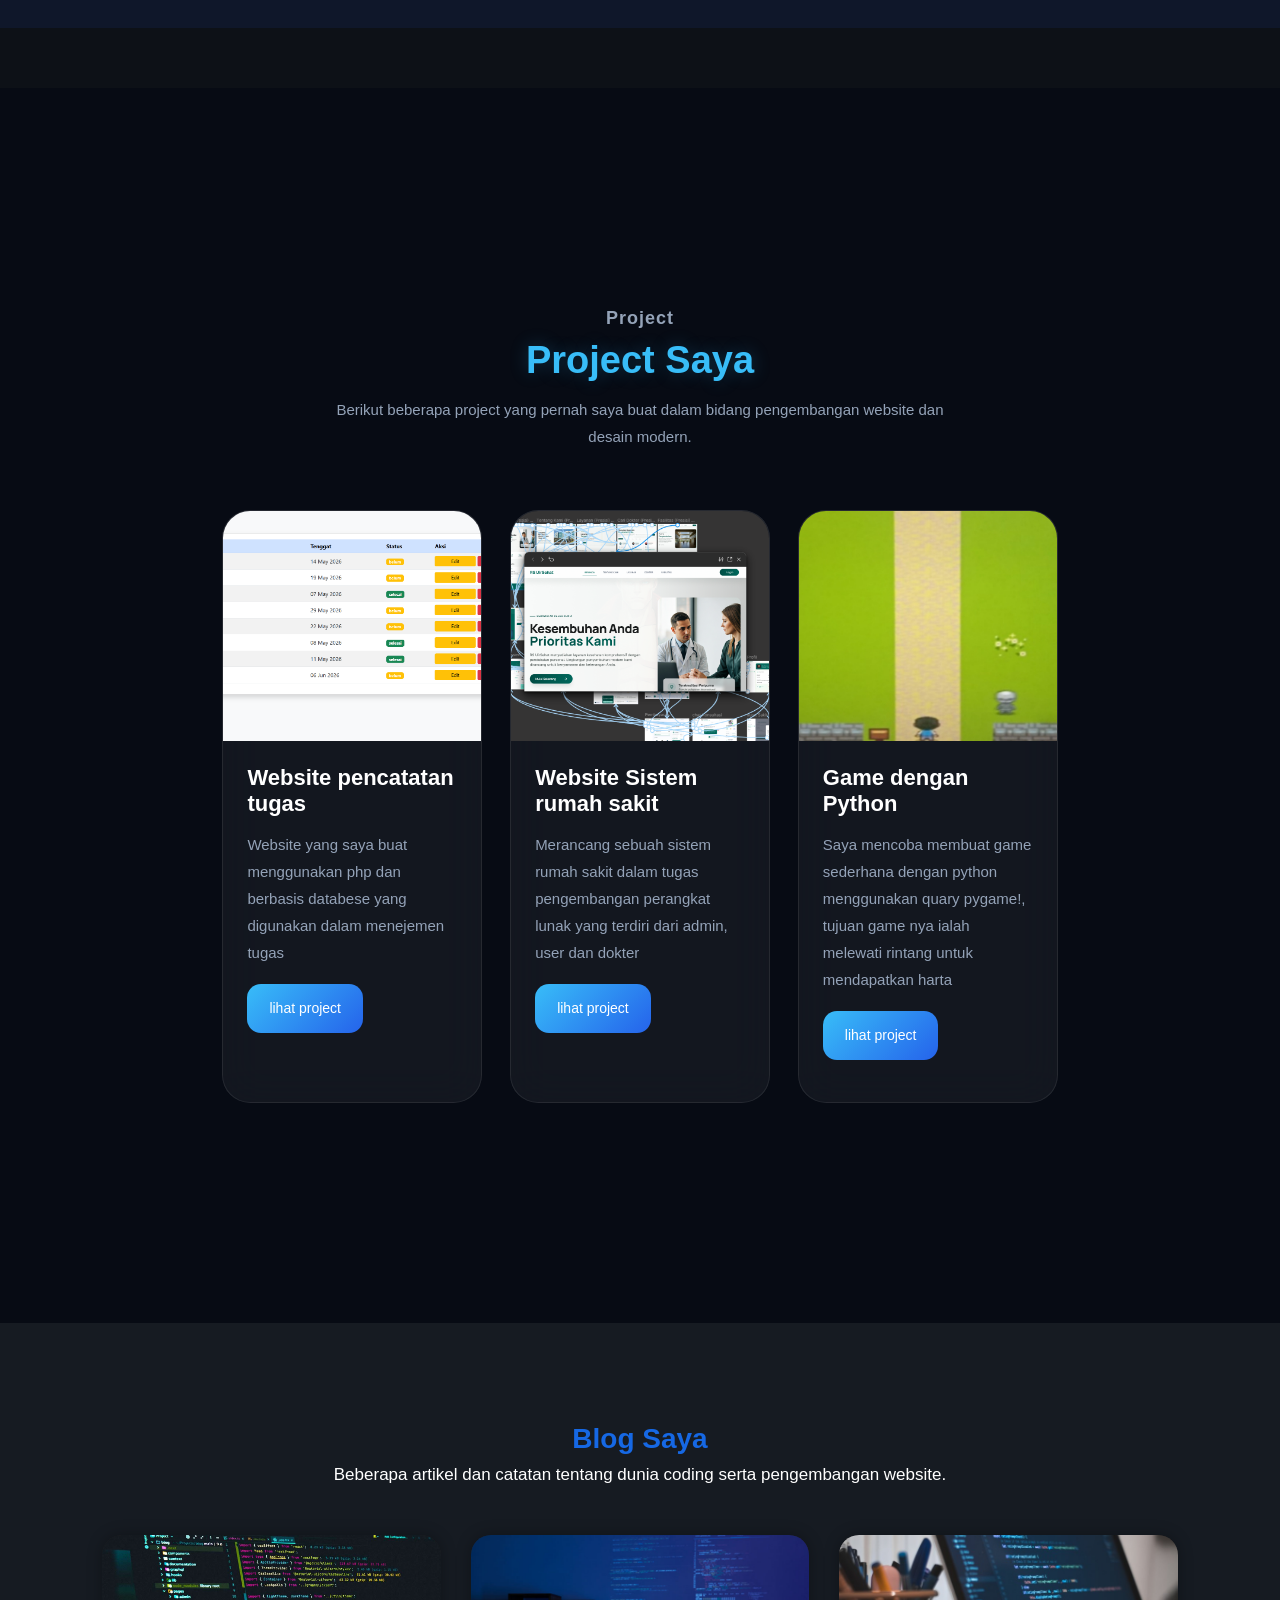
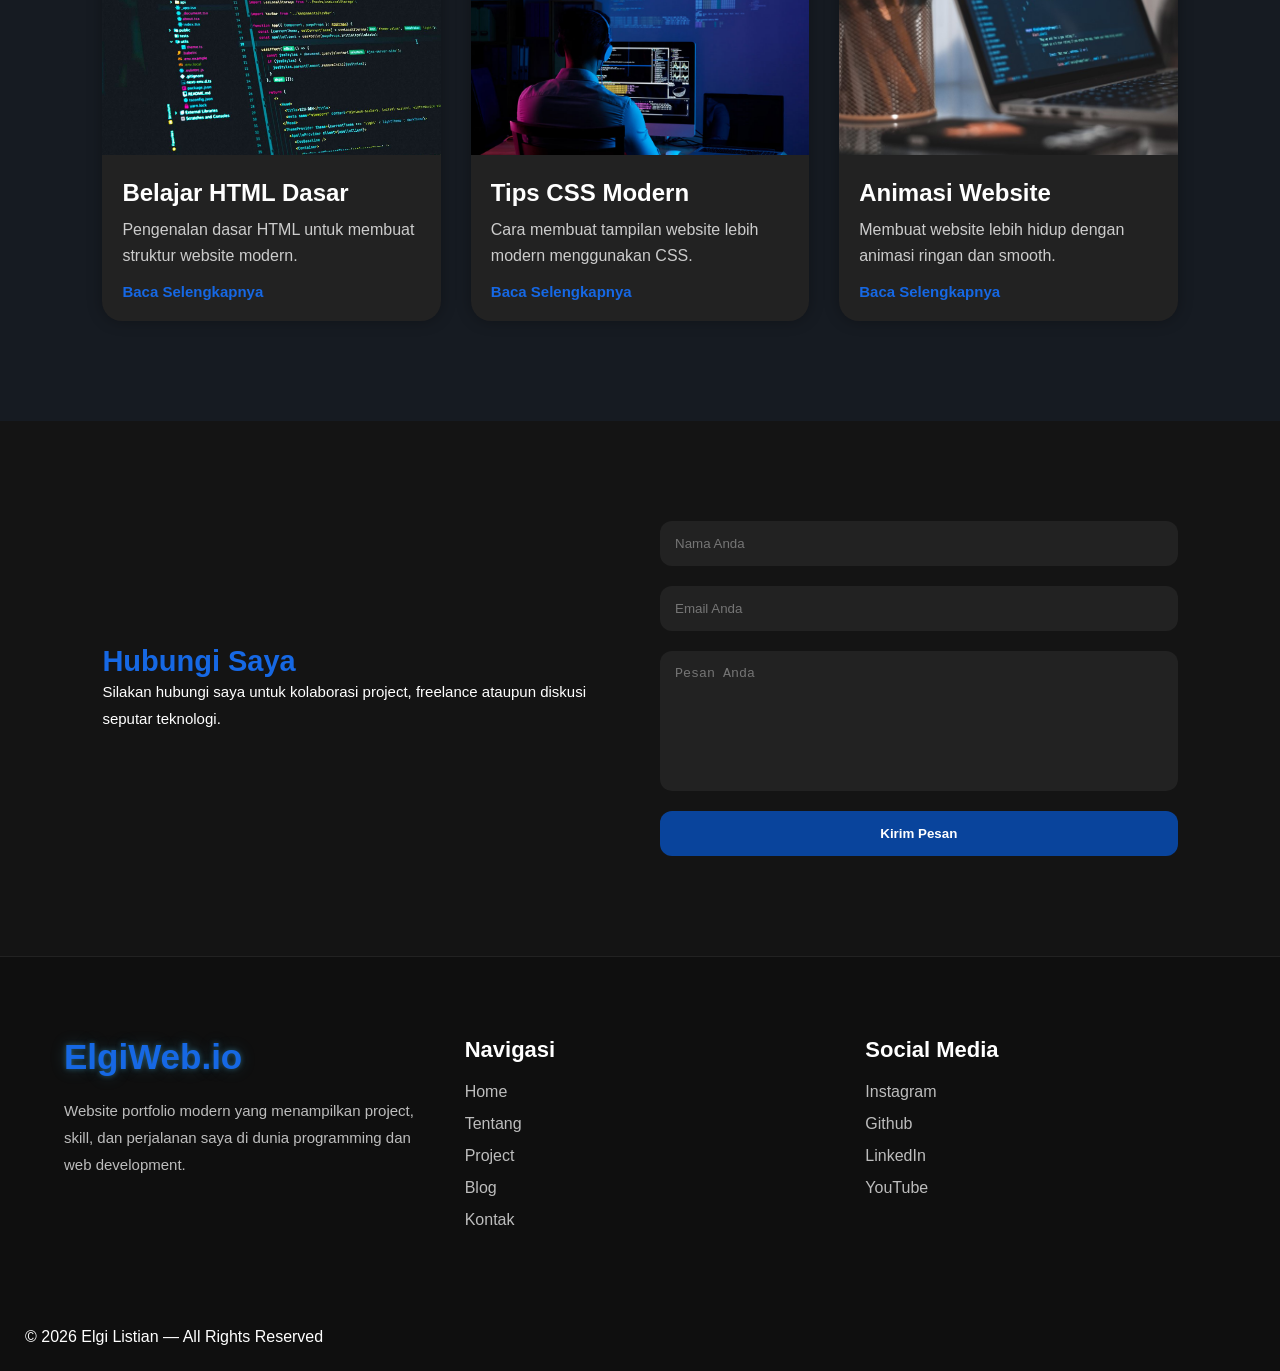
==== commit b9b95424: "Udpte Akbar" ====
--- a/index.html
+++ b/index.html
@@ -98,9 +98,16 @@
 </nav>
 
 <section class="beranda" id="Beranda">
+
+    <!-- background blur -->
+    <div class="blur blur1"></div>
+    <div class="blur blur2"></div>
+
     <div class="container">
 
+        <!-- KIRI -->
         <div class="hero">
+
             <h4 class="judul1">
                 Halo Semua 🙌, Perkenalkan Saya
             </h4>
@@ -110,26 +117,54 @@
             </h1>
 
             <h4 class="judul">
-                Mahasiswa | Junior Programer
+                Mahasiswa |
+                <span>Junior Programer</span>
             </h4>
 
             <p>
-                Selamat Datang Di website Saya,
-                Disini saya menyimpan Project codingan Saya,
-                <b>Adioss!</b>
+                Selamat datang di website portfolio saya.
+                Di sini saya menyimpan berbagai project,
+                pembelajaran coding, dan perkembangan saya
+                dalam dunia teknologi serta pengembangan website modern.
             </p>
 
-            <!-- Tombol Info -->
-            <button class="btn-detail" onclick="openCard()">
-                <b>Info Detail</b>
-            </button>
-        </div>
-
+            <!-- statistik -->
+
+
+            <!-- tombol -->
+            <div class="hero-button">
+
+                <button class="btn-detail"
+                    onclick="openCard()">
+
+                    <b>Info Detail</b>
+                </button>
+
+            </div>
+
+        </div>
+
+        <!-- KANAN -->
         <div class="foto">
+
+            <!-- lingkaran glow -->
+            <div class="circle-bg"></div>
+
             <img src="src/20260514_130643.png" alt="">
-        </div>
-
-    </div>
+
+            <!-- badge floating -->
+            <div class="badge badge1">
+                💻 Web Developer
+            </div>
+
+            <div class="badge badge2">
+                🚀 Fast Learner
+            </div>
+
+        </div>
+
+    </div>
+
 </section>
 <section class="tentang" id="tentang">
 
--- a/src/style.css
+++ b/src/style.css
@@ -1149,6 +1149,8 @@
 
 }
 
+
+
 #loader{
     position:fixed;
     width:100%;
@@ -1230,7 +1232,7 @@
     }
 
     .loader-title{
-    color: #ffffff;
+    color: #3555d9;
  
 }
 }
@@ -2018,3 +2020,413 @@
         height: 22px !important;
     }
 }
+/* =========================
+   HERO / BERANDA
+========================= */
+.beranda{
+    min-height: 100vh;
+
+    display: flex;
+    align-items: center;
+
+    padding: 90px 8%;
+    overflow: hidden;
+    position: relative;
+}
+
+/* blur background */
+.blur{
+    position: absolute;
+    border-radius: 50%;
+    filter: blur(120px);
+}
+
+.blur1{
+    width: 350px;
+    height: 350px;
+
+    background:
+    rgba(56,189,248,.12);
+
+    top: -100px;
+    left: -100px;
+}
+
+.blur2{
+    width: 300px;
+    height: 300px;
+
+    background:
+    rgba(59,130,246,.12);
+
+    bottom: -80px;
+    right: -80px;
+}
+
+.beranda .container{
+    max-width: 1250px;
+    width: 100%;
+
+    margin: auto;
+
+    display: grid;
+    grid-template-columns: 1.1fr .9fr;
+    align-items: center;
+    gap: 30px;
+
+    position: relative;
+    z-index: 2;
+}
+
+/* =========================
+   HERO TEXT
+========================= */
+
+
+.judul1{
+    color: #94a3b8;
+    font-size: 18px;
+    margin-bottom: 12px;
+}
+
+.nama{
+    font-size: 72px;
+    color: white;
+    line-height: 1.1;
+    margin-bottom: 10px;
+}
+
+.judul{
+    color: white;
+    font-size: 26px;
+    margin-bottom: 20px;
+}
+
+.judul span{
+    color: #3238b5;
+}
+
+.hero p{
+    color: #94a3b8;
+    line-height: 1.9;
+    font-size: 16px;
+    max-width: 620px;
+}
+
+/* =========================
+   MINI INFO
+========================= */
+.mini-info{
+    display: flex;
+    gap: 18px;
+    margin-top: 30px;
+    flex-wrap: wrap;
+}
+
+.mini-info div h2{
+    color: #38bdf8;
+    font-size: 28px;
+}
+
+.mini-info span{
+    color: #94a3b8;
+    font-size: 14px;
+}
+
+/* =========================
+   BUTTON
+========================= */
+.hero-button{
+    display: flex;
+    gap: 16px;
+    margin-top: 35px;
+    flex-wrap: wrap;
+}
+
+.btn-detail,
+.btn-project{
+    padding: 14px 28px;
+    border-radius: 18px;
+    font-size: 15px;
+    cursor: pointer;
+    transition: .3s ease;
+}
+
+.btn-detail{
+    border: none;
+    background:
+    linear-gradient(
+        135deg,
+        #0d0b79,
+        #173c8b
+    );
+
+    color: white;
+}
+
+.btn-project{
+    border: 1px solid rgba(255,255,255,.15);
+    color: white;
+    text-decoration: none;
+}
+
+.btn-detail:hover,
+.btn-project:hover{
+    transform: translateY(-5px);
+}
+
+/* =========================
+   FOTO
+========================= */
+.foto{
+    position: relative;
+    display: flex;
+    justify-content: center;
+}
+
+.circle-bg{
+    position: absolute;
+    width: 420px;
+    height: 420px;
+    border-radius: 50%;
+
+    background:
+    radial-gradient(
+        circle,
+        rgba(56,189,248,.25),
+        transparent 70%
+    );
+}
+
+.foto img{
+    width: 360px;
+    position: relative;
+    z-index: 2;
+
+    animation:
+    float 4s ease-in-out infinite;
+}
+
+/* floating */
+@keyframes float{
+    0%,100%{
+        transform: translateY(0);
+    }
+    50%{
+        transform: translateY(-12px);
+    }
+}
+
+/* badge */
+.badge{
+    position: absolute;
+
+    background:
+    rgba(255,255,255,.08);
+
+    backdrop-filter: blur(15px);
+
+    padding: 12px 18px;
+    border-radius: 18px;
+
+    color: white;
+    font-size: 14px;
+
+    z-index: 3;
+}
+
+.badge1{
+    top: 80px;
+    left: 10px;
+}
+
+.badge2{
+    bottom: 90px;
+    right: 0;
+}
+
+/* =========================
+   MOBILE
+========================= */
+@media(max-width:768px){
+
+    .beranda{
+        min-height: auto;
+        padding: 110px 20px 70px;
+    }
+
+    .beranda .container{
+        grid-template-columns: 1fr;
+        text-align: center;
+    }
+
+    .nama{
+        font-size: 42px;
+    }
+
+    .judul{
+        font-size: 20px;
+    }
+
+    .hero p{
+        font-size: 14px;
+        margin: auto;
+    }
+
+    .mini-info{
+        justify-content: center;
+    }
+
+    .hero-button{
+        justify-content: center;
+    }
+
+    .foto{
+        order: -1;
+    }
+
+    .foto img{
+        width: 240px;
+    }
+
+    .circle-bg{
+        width: 280px;
+        height: 280px;
+    }
+
+    .badge{
+        font-size: 12px;
+        padding: 8px 12px;
+    }
+
+    .badge1{
+        left: 0;
+        top: 50px;
+    }
+
+    .badge2{
+        right: 0;
+        bottom: 60px;
+    }
+}
+
+/* =========================
+   FIX FONT BERANDA DESKTOP
+========================= */
+
+/* Nama */
+.nama{
+    font-size: 56px !important;
+    line-height: 1.1;
+}
+
+/* Halo semua */
+.judul1{
+    font-size: 16px !important;
+}
+
+/* Mahasiswa | Junior Programer */
+.judul{
+    font-size: 21px !important;
+}
+
+/* Deskripsi */
+.hero p{
+    font-size: 15px !important;
+    max-width: 560px;
+}
+
+/* status open learning */
+.status{
+    font-size: 13px !important;
+    padding: 8px 16px;
+}
+
+/* statistik kecil */
+.mini-info div h2{
+    font-size: 24px !important;
+}
+
+.mini-info span{
+    font-size: 13px !important;
+}
+
+/* tombol */
+.btn-detail,
+.btn-project{
+    font-size: 14px !important;
+    padding: 12px 24px;
+}
+
+/* =========================
+   LAPTOP KECIL
+========================= */
+@media(max-width:1200px){
+
+    .nama{
+        font-size: 50px !important;
+    }
+
+    .judul{
+        font-size: 20px !important;
+    }
+}
+
+/* =========================
+   MOBILE
+========================= */
+@media(max-width:768px){
+
+    .nama{
+        font-size: 30px !important;
+    }
+
+    .judul{
+        font-size: 17px !important;
+    }
+
+    .hero p{
+        font-size: 14px !important;
+    }
+}
+.navbar{
+    position: fixed;
+    top: 18px;
+    left: 50%;
+
+    transform: translateX(-50%);
+
+    width: 92%;
+    max-width: 1250px;
+
+ 
+
+    padding: 18px 35px;
+
+    display: flex;
+    justify-content: space-between;
+    align-items: center;
+
+    background:
+    rgba(15,23,42,.55);
+
+    backdrop-filter: blur(20px);
+
+    border:
+    1px solid rgba(255,255,255,.08);
+
+    border-radius: 22px;
+
+    transition: 4.9s ease;
+
+    box-shadow:
+    0 10px 30px rgba(0,0,0,.18);
+}
+
+@media(max-width:768px){
+    .nav-menu{
+        background: #142236;
+        border: #00d9ff;
+        border-style: solid;
+    }
+}
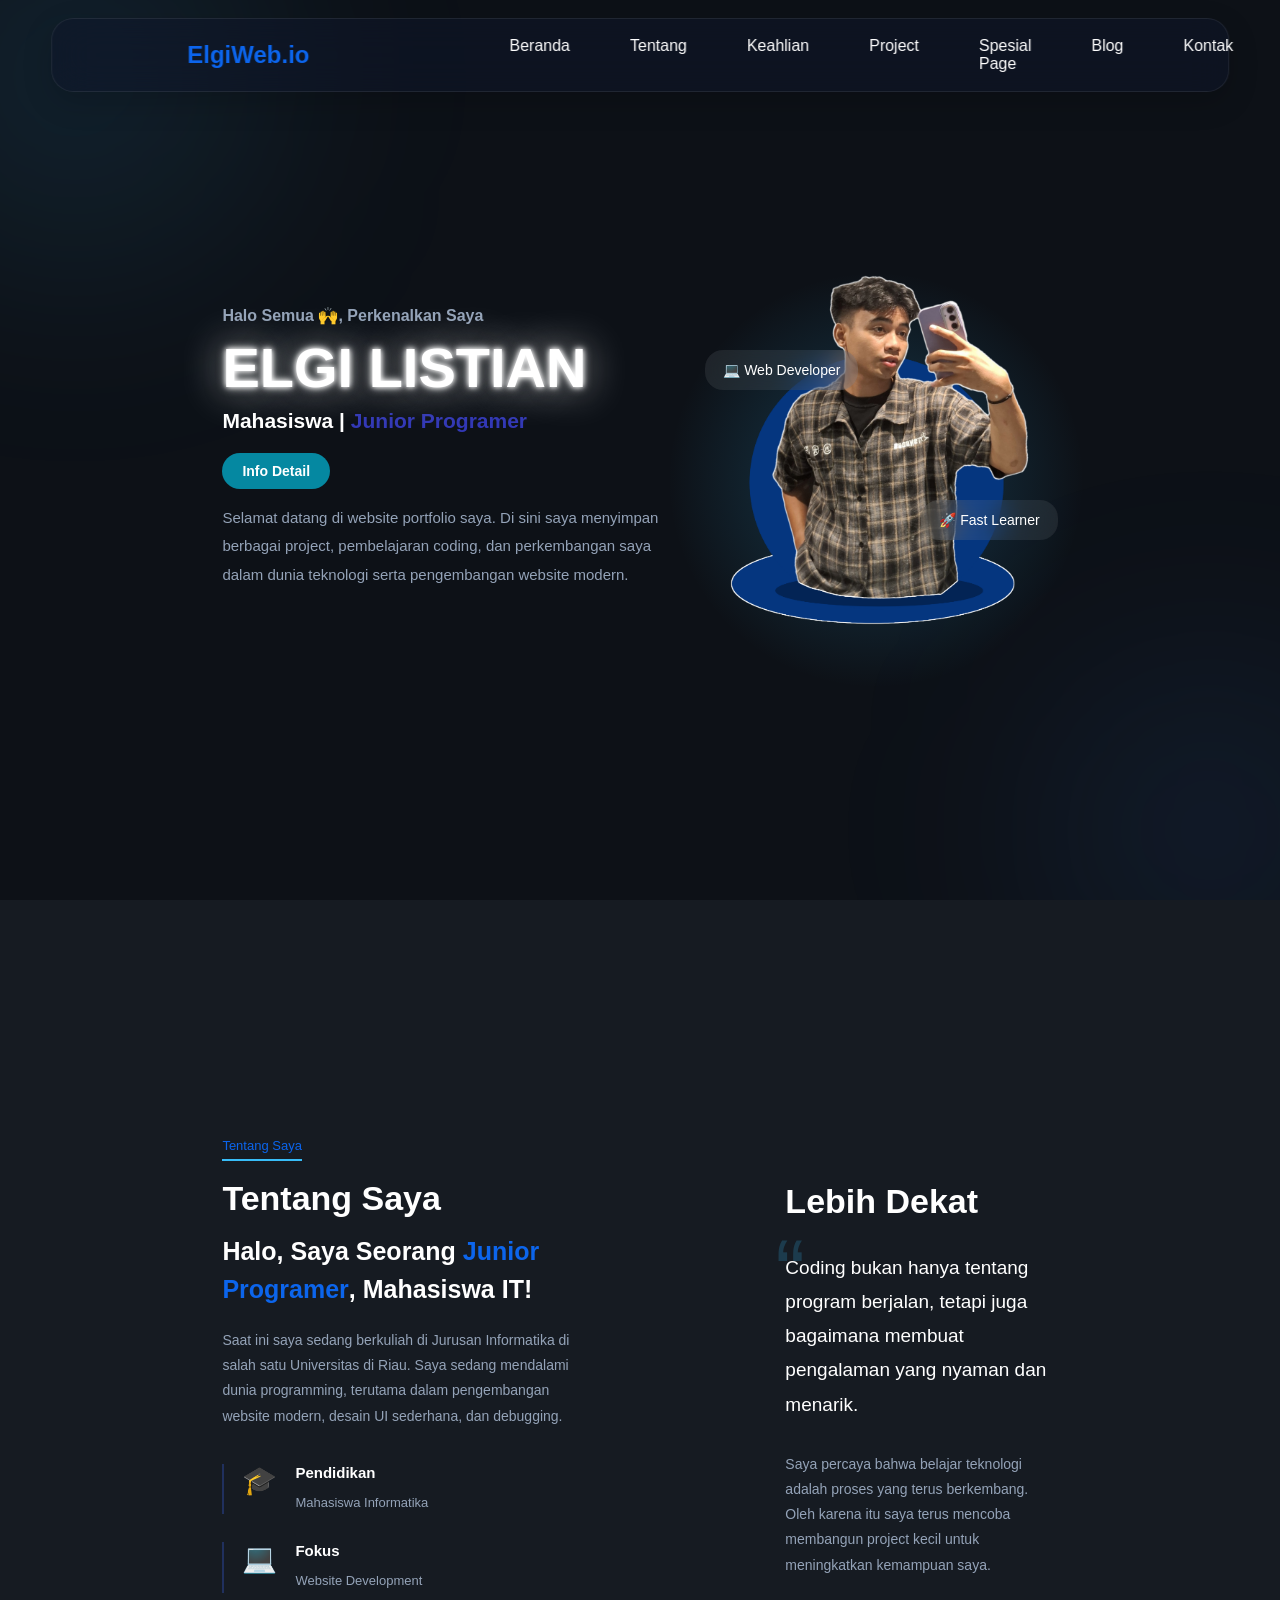
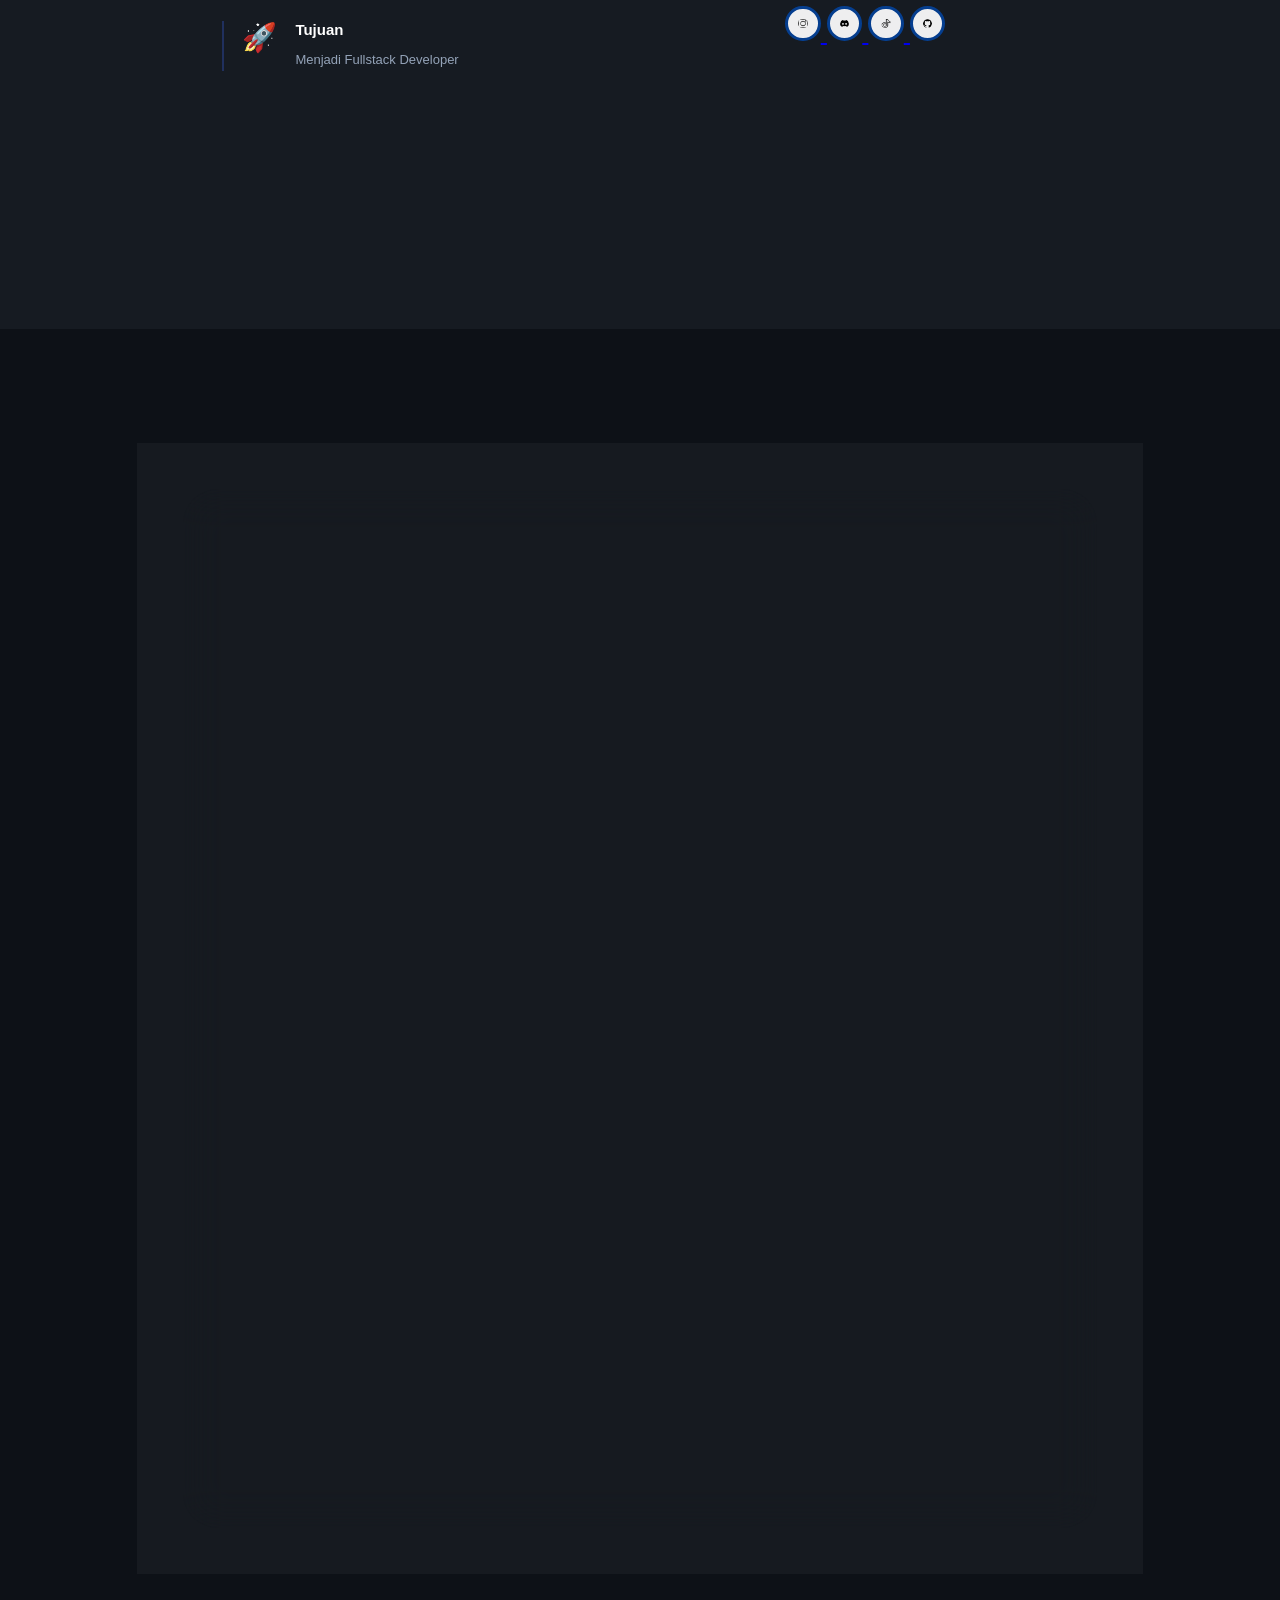
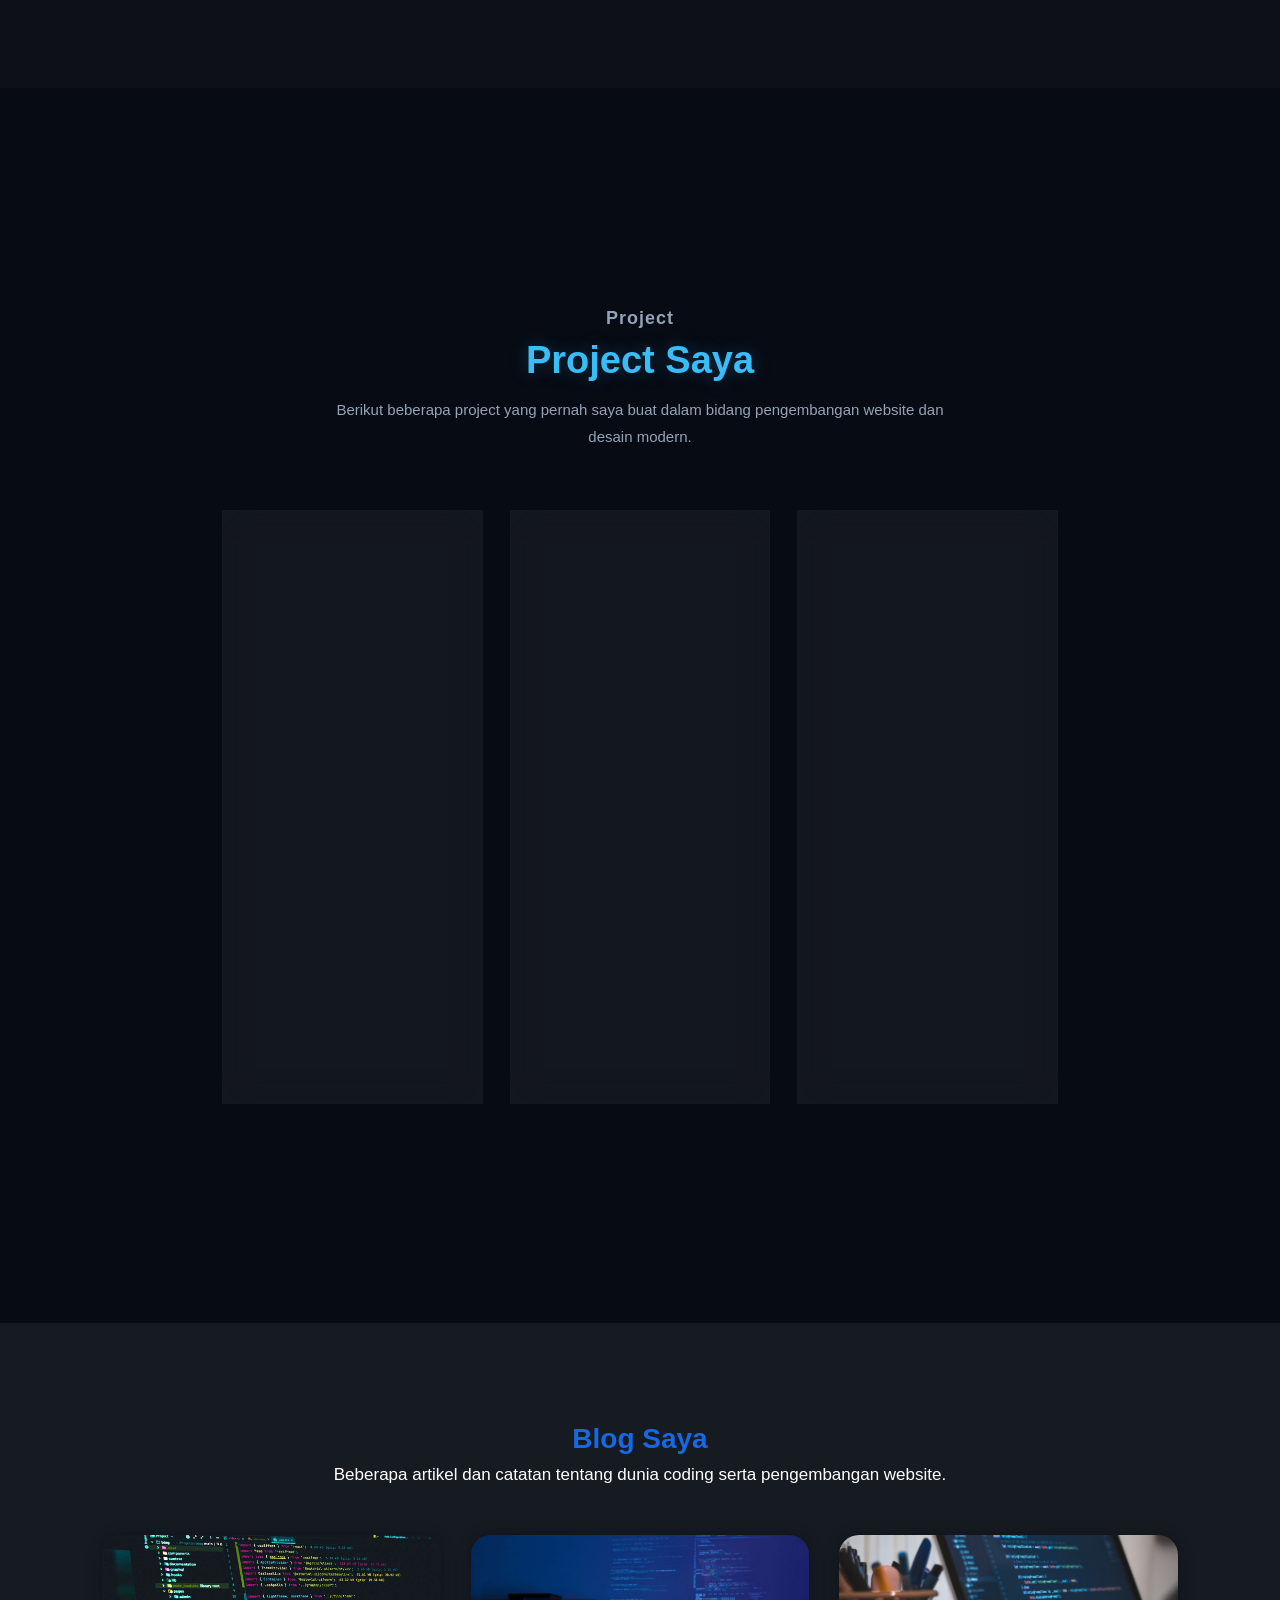
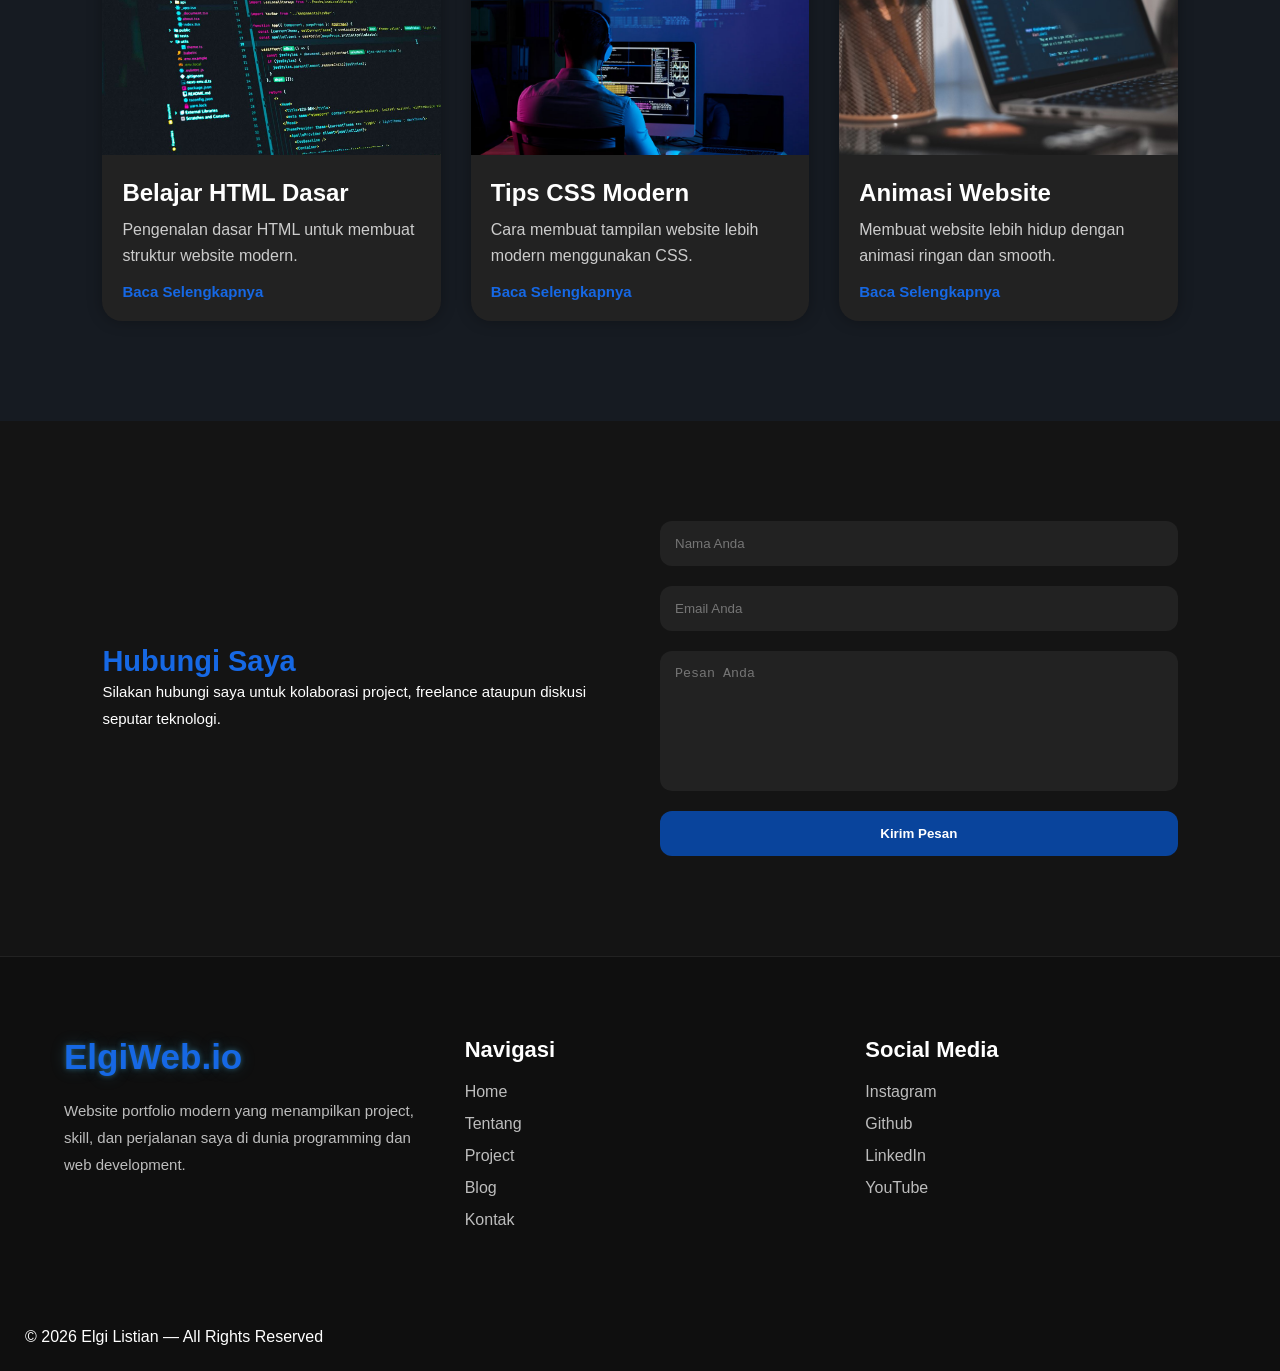
==== commit b739f82f: "another" ====
--- a/index.html
+++ b/index.html
@@ -121,6 +121,16 @@
                 <span>Junior Programer</span>
             </h4>
 
+            <div class="hero-button">
+
+                <button class="btn-detail"
+                    onclick="openCard()">
+
+                    <b>Info Detail</b>
+                </button>
+
+            </div>
+
             <p>
                 Selamat datang di website portfolio saya.
                 Di sini saya menyimpan berbagai project,
@@ -130,17 +140,6 @@
 
             <!-- statistik -->
 
-
-            <!-- tombol -->
-            <div class="hero-button">
-
-                <button class="btn-detail"
-                    onclick="openCard()">
-
-                    <b>Info Detail</b>
-                </button>
-
-            </div>
 
         </div>
 
@@ -277,6 +276,7 @@
 
 </section>
 
+<!-- skill -->
 <section class="skil" id="skil">
     <div class="content">
         <div class="isi">
@@ -297,7 +297,7 @@
                 <div class="skill">
                     <div class="info">
                         <span>C++</span>
-                        <span>70%</span>
+                        <span style="color: rgb(29, 164, 164); font-weight: 800;">Advanced</span>
                     </div>
                     <div class="bar">
                         <div class="progress cpp"></div>
@@ -306,7 +306,7 @@
                 <div class="skill">
                     <div class="info">
                         <span>python</span>
-                        <span>60%</span>
+                        <span style="color: rgb(173, 41, 183); font-weight: 800;">Confident</span>
                     </div>
                     <div class="bar">
                         <div class="progress python"></div>
@@ -315,7 +315,7 @@
                 <div class="skill">
                     <div class="info">
                         <span>php</span>
-                        <span>35%</span>
+                        <span style="color: rgb(173, 41, 183); font-weight: 800;">Confident</span>
                     </div>
                     <div class="bar">
                         <div class="progress php"></div>
@@ -324,7 +324,7 @@
                 <div class="skill">
                     <div class="info">
                         <span>html & css</span>
-                        <span>90%</span>
+                        <span style="color: rgb(29, 164, 164); font-weight: 800;">Advanced</span>
                     </div>
                     <div class="bar">
                         <div class="progress html"></div>
@@ -333,7 +333,7 @@
                 <div class="skill">
                     <div class="info">
                         <span>java-script</span>
-                        <span>45%</span>
+                        <span style="color: rgb(173, 41, 183); font-weight: 800;">Confident</span>
                     </div>
                     <div class="bar">
                         <div class="progress html1"></div>
@@ -342,7 +342,7 @@
                 <div class="skill">
                     <div class="info">
                         <span>My sql</span>
-                        <span>40%</span>
+                        <span style="color: rgb(173, 41, 183); font-weight: 800;">Confident</span>
                     </div>
                     <div class="bar">
                         <div class="progress Figma"></div>
@@ -355,7 +355,7 @@
     </div>
 </section>
 
-
+<!-- project -->
 <section class="project" id="project">
 
     <div class="container">
@@ -431,87 +431,6 @@
 </section>
 
 
-<script>
-
-const hamburger = document.getElementById("hamburger");
-const navMenu = document.querySelector(".nav-menu");
-
-hamburger.addEventListener("click", () => {
-
-    hamburger.classList.toggle("active");
-
-    navMenu.classList.toggle("active");
-});
-const progress = document.getElementById("progress");
-const percent = document.getElementById("percent");
-const loadingText = document.getElementById("loadingText");
-const loader = document.getElementById("loader");
-const content = document.getElementById("content");
-
-let count = 0;
-
-const messages = [
-    "Selamat Datang...",
-    "Memulai pemeriksaan sistem...",
-    "Memverifikasi akses...",
-    "Mengamankan koneksi...",
-    "Bertahan dari pemeriksaan...",
-    "Hampir selesai...",
-    "Berhasil diverifikasi ✓"
-];
-
-let loading = setInterval(() => {
-    count++;
-
-    progress.style.width = count + "%";
-    percent.innerHTML = count + "%";
-
-    // Ganti tulisan bertahap
-    if(count === 10){
-        loadingText.innerHTML = messages[1];
-    }
-    if(count === 30){
-        loadingText.innerHTML = messages[2];
-    }
-    if(count === 50){
-        loadingText.innerHTML = messages[3];
-    }
-    if(count === 70){
-        loadingText.innerHTML = messages[4];
-    }
-    if(count === 90){
-        loadingText.innerHTML = messages[5];
-    }
-    if(count === 100){
-        loadingText.innerHTML = messages[6];
-    }
-
-    if(count >= 100){
-        clearInterval(loading);
-
-        setTimeout(() => {
-            loader.style.opacity = "0";
-            loader.style.visibility = "hidden";
-
-            document.body.style.overflow = "auto";
-            content.style.display = "block";
-        }, 900);
-    }
-
-}, );
-
-function openCard(){
-    document
-    .getElementById("identityPopup")
-    .classList.add("show");
-}
-
-function closeCard(){
-    document
-    .getElementById("identityPopup")
-    .classList.remove("show");
-}
-</script>
 
 
 
@@ -619,5 +538,6 @@
 
 </footer>
 
+<script src="script.js"></script>
 </body>
 </html>
--- a/src/style.css
+++ b/src/style.css
@@ -1,27 +1,27 @@
-*{
+* {
     margin: 0;
     padding: 0;
     box-sizing: border-box;
 }
-
-html,body{
+html,body {
     width: 100%;
     overflow-x: hidden;
 }
-
-
-body{
+body {
     margin: 0;
-    /* font-family: Arial, Helvetica, sans-serif; */
+    /* font-family: Arial, Helvetica, sans-serif;
+    */
     font-family: Verdana, Geneva, Tahoma, sans-serif;
     background: #0D1117;
     color: white;
 }
-
-
-
 /* NAVBAR */
-.navbar{
+
+/* =========================
+   NAVBAR
+========================= */
+
+.navbar {
     display: flex;
     justify-content: space-between;
     align-items: center;
@@ -31,154 +31,122 @@
     top: 0;
     left: 0;
     width: 100%;
-
-}
-
-.navbar h2{
+}
+.navbar h2 {
     margin: 0 100px;
     font-weight: 800;
     color: rgb(12, 101, 236);
 }
-
-
 /* MENU */
-.nav-menu{
+.nav-menu {
     margin: 0 100px;
     display: flex;
     gap: 60px;
     list-style: none;
 }
-
-.nav-menu a{
+.nav-menu a {
     text-decoration: none;
     color: white;
 }
-
-.nav-menu a:hover{
+.nav-menu a:hover {
     color: rgb(60, 148, 183);
     font-weight: 800;
 }
-
 /* HAMBURGER */
-.hamburger{
+.hamburger {
     display: none;
     flex-direction: column;
     cursor: pointer;
     gap: 5px;
 }
-
-.hamburger span{
+.hamburger span {
     width: 28px;
     height: 3px;
     background: white;
     border-radius: 5px;
-
     transition: 0.3s;
 }
-
-.foto img{
+.foto img {
     max-width: 100%;
 }
 /* animasi */
-.hamburger.active span:nth-child(1){
+.hamburger.active span:nth-child(1) {
     transform: rotate(45deg) translate(5px, 6px);
 }
-
-.hamburger.active span:nth-child(2){
+.hamburger.active span:nth-child(2) {
     opacity: 0;
 }
-
-.hamburger.active span:nth-child(3){
+.hamburger.active span:nth-child(3) {
     transform: rotate(-45deg) translate(5px,-6px);
 }
-
-
-.container{
+.container {
     padding: 120px 120px;
-
     display: flex;
     justify-content: space-between;
     align-items: center;
     font-size: 22px;
 }
-
-.judul1{
+.judul1 {
     margin-top: 10px;
     font-size: 15px;
 }
-
-.judul{
+.judul {
     margin: 0px 0;
 }
-
-
-.nama{
+.nama {
     margin: 0;
     color: rgb(22, 104, 228);
 }
-
-.hero p{
+.hero p {
     padding: 15px 0;
     font-size: 17px;
 }
-
-.hero p button{
+.hero p button {
     margin-top: 10px;
     margin-bottom: 0;
 }
-
-.hero button{
+.hero button {
     border-radius: 20px;
     border: #161B22;
-    background-color: rgb(5, 54, 127);
-    color: aliceblue;
+
     padding: 10px 20px;
-
-}
-
-.hero button:hover{
-    background-color: rgb(69, 94, 94);
-}
-
-.tentang{
+}
+
+
+/* =========================
+   ABOUT / TENTANG
+========================= */
+
+.tentang {
     background: #161B22;
 }
-.tentang h1{
+.tentang h1 {
     font-size: 22px;
 }
-
-
-
-.contet h1{
+.contet h1 {
     color: rgb(12, 101, 236);
     margin-bottom: 10px;
 }
-
-.contet p{
+.contet p {
     font-size: 17px;
     margin-top: 10px;
 }
-
-.contet h2 span{
+.contet h2 span {
     color: rgb(22, 104, 228);
     font-weight: 800;
 }
-
-#tentang .container{
+#tentang .container {
     gap: 200px;
 }
-
-
-.contet1 p{
+.contet1 p {
     font-size: 17px;
     margin-bottom: 10px;
 }
-.contet1 h1{
+.contet1 h1 {
     color: rgb(64, 140, 255);
     margin-bottom: 10px;
 }
-
-.contet1 img{
+.contet1 img {
     max-width: 13%;
     background: rgba(255, 255, 255, 0.926);
     padding: 10px 10px;
@@ -186,13 +154,15 @@
     border-style:solid;
     border-radius: 20px;
 }
-
-.contet1 img:hover{
+.contet1 img:hover {
     background: #2d353f;
 }
 
-
-.skil{
+/* =========================
+   SKILL
+========================= */
+
+.skil {
     margin-top: 60px;
     width: 100%;
     min-height: 60vh;
@@ -202,36 +172,30 @@
     align-items: center;
     margin-bottom: 60px;
 }
-
-.skil .content{
+.skil .content {
     width: 100%;
     display: flex;
     justify-content: center;
 }
-
-.skil .isi{
+.skil .isi {
     text-align: center;
     max-width: 1000px;
 }
-
-.skil .isi h2{
+.skil .isi h2 {
     color: white;
     font-size: 22px;
     margin-bottom: 15px;
 }
-
-.skil .isi p{
+.skil .isi p {
     color: rgb(133, 129, 129);
     font-size: 17px;
     margin-bottom: 50px;
 }
-
-.skil .ahli{
+.skil .ahli {
     display: flex;
     justify-content: center;
 }
-
-.skil .gambar{
+.skil .gambar {
     display: grid;
     grid-template-columns: repeat(3, 1fr);
     gap: 35px;
@@ -239,446 +203,361 @@
     align-items: center;
     margin-bottom: 40px;
 }
-
-.skil .gambar img{
+.skil .gambar img {
     width: 140px;
     max-width: 100% !important;
-
     transition: 0.3s ease;
     cursor: pointer;
 }
-
-.skil .gambar img:hover{
+.skil .gambar img:hover {
     transform: translateY(-8px) scale(1.05);
 }
-
-
-
-.statistik{
+.statistik {
     width: 100%;
     max-width: 700px;
     margin: 70px auto 0;
 }
-
-.skill{
+.skill {
     margin-bottom: 10px;
 }
-
-.skill .info{
+.skill .info {
     display: flex;
     justify-content: space-between;
     color: rgb(243, 237, 237);
     margin-bottom: 0px;
     font-size: 18px;
 }
-
-.bar{
+.bar {
     width: 100%;
     height: 14px;
     background: #1a2235;
     border-radius: 30px;
     overflow: hidden;
 }
-
-.progress{
+.progress {
     height: 100%;
     border-radius: 30px;
     background: linear-gradient(90deg, #092247, #4da3ff);
     transition: 0.5s;
 }
-
-.cpp{
+.cpp {
     width: 70%;
 }
-.python{
+.python {
     width: 60%;
 }
-.php{
+.php {
     width: 35%;
 }
-.html{
+.html {
     width: 90%;
 }
-.html1{
+.html1 {
     width: 45%;
 }
-.Figma{
+.Figma {
     width: 40%;
 }
-
-.skil .isi .war{
+.skil .isi .war {
     font-size: 12px;
 }
-
 /* Tampilan Mobile */
-@media (max-width: 820px){
-    .hamburger{
+
+/* =========================
+   RESPONSIVE
+========================= */
+
+@media (max-width: 820px) {
+    .hamburger {
         display: flex;
     }
-
-    .hero{
+    .hero {
         margin-top: 80px;
     }
-    .hero p{
+    .hero p {
         font-size: 14px;
     }
-
-    .nav-menu{
+    .nav-menu {
         position: absolute;
         top: 70px;
         right: 10px;
-
         width: 140px;
         padding: 15px 20px;
-
         background: rgb(34, 34, 34);
-
         flex-direction: column;
-
         display: none;
         margin: 00px;
         gap: 20px;
     }
-    .navbar h2{
+    .navbar h2 {
         margin: 0;
     }
-    .nav-menu li:hover{
+    .nav-menu li:hover {
         background-color: rgb(101, 99, 96);
     }
-
-    .nav-menu.active{
+    .nav-menu.active {
         display: flex;
     }
-
-    .container{
+    .container {
+        padding: 60px 20px;
+        display: flex;
+        flex-direction: column;
+        align-items: flex-start;
+        font-size: 18px;
+        gap: 40px;
+    }
+    .contet p {
+        font-size: 14px;
+    }
+    #tentang .container {
+        gap: 80px;
+    }
+    .contet1 p {
+        font-size: 14px;
+        margin-bottom: 10px;
+    }
+    .contet1 img {
+        max-width: 14%;
+        background: rgba(189, 186, 196, 0.926);
+        padding: 10px 10px;
+        border: #1e4b8a;
+        border-style:solid;
+        border-radius: 20px;
+    }
+    .content {
+        padding: 20px 20px;
+    }
+    .skil {
+        min-height: 70vh;
+    }
+    .skil .gambar {
+        grid-template-columns: repeat(3, 1fr);
+    }
+    .skil .gambar img {
+        width: 100px;
+    }
+    .skil .isi p {
+        font-size: 14px;
+    }
+    .skil .isi .war {
+        font-size: 9px;
+        margin-top: 10px;
+    }
+}
+
+/* =========================
+   PROJECT
+========================= */
+
+.project {
+    width: 100%;
+    min-height: 100vh;
     padding: 60px 20px;
-
-    display: flex;
-    flex-direction: column;
-    align-items: flex-start;
-    font-size: 18px;
-    gap: 40px;
-    }
-
-    .contet p{
-        font-size: 14px;
-    }
-
-    #tentang .container{
-    gap: 80px;
-    }
-
-    .contet1 p{
-    font-size: 14px;
-    margin-bottom: 10px;
-    }
-
-    .contet1 img{
-    max-width: 14%;
-    background: rgba(189, 186, 196, 0.926);
-    padding: 10px 10px;
-    border: #1e4b8a;
-    border-style:solid;
-    border-radius: 20px;
-   }
-
-   .content{
-    padding: 20px 20px;
-    }
-
-    .skil{
-    min-height: 70vh;
-    }
-
-    .skil .gambar{
-    grid-template-columns: repeat(3, 1fr);  
-    }
-
-    .skil .gambar img{
-        width: 100px;
-    }
-
-    .skil .isi p{
-        font-size: 14px;
-    }
-
-    .skil .isi .war{
-    font-size: 9px;
-    margin-top: 10px;
-    }
-
-
-
-}
-
-.project{
-    width: 100%;
-    min-height: 100vh;
-
-    padding: 60px 20px;
-
     background: #070B14;
-
     display: flex;
     flex-direction: column;
     align-items: center;
 }
-
-.project .container{
+.project .container {
     width: 100%;
     max-width: 1300px;
     display: flex;
     flex-direction: column;
     align-items: center;
 }
-
-/* =========================
-   JUDUL
-========================= */
-
-.project .judul{
+/* =========================
+JUDUL
+========================= */
+.project .judul {
     text-align: center;
     margin-bottom: 50px;
 }
-
-.project .judul h2{
+.project .judul h2 {
     color: white;
     font-size: 22px;
     margin-bottom: 10px;
 }
-
-.project .judul h1{
+.project .judul h1 {
     color: rgb(22, 104, 228);
     font-size: 30px;
     margin-bottom: 20px;
 }
-
-.project .judul p{
+.project .judul p {
     color: #cfcfcf;
     font-size: 15px;
     max-width: 700px;
     margin: auto;
     line-height: 1.7;
 }
-
-
-/* =========================
-   CARD PROJECT
-========================= */
-
-.project-box{
+/* =========================
+CARD PROJECT
+========================= */
+.project-box {
     display: grid;
     grid-template-columns: repeat(3,1fr);
     gap: 35px;
 }
-
-.card-project{
+.card-project {
     background: rgba(255,255,255,0.03);
-
     border:
     1px solid rgba(255,255,255,0.05);
-
     border-radius: 30px;
-
     overflow: hidden;
-
     transition: 0.3s ease;
 }
-
-.card-project:hover{
+.card-project:hover {
     transform: translateY(-10px);
-
     border:
     1px solid rgb(22, 104, 228);
-
     box-shadow:
     0 0 30px rgba(0,102,255,0.3);
 }
-
-/* =========================
-   GAMBAR
-========================= */
-
-.gambar-project{
+/* =========================
+GAMBAR
+========================= */
+.gambar-project {
     width: 100%;
     height: 230px;
-
     overflow: hidden;
 }
-
-.gambar-project img{
+.gambar-project img {
     width: 100%;
     height: 100%;
-
     object-fit: cover;
-
     transition: 0.3s ease;
 }
-
-.card-project:hover img{
+.card-project:hover img {
     transform: scale(1.05);
 }
-
-/* =========================
-   ISI
-========================= */
-
-.isi-project{
+/* =========================
+ISI
+========================= */
+.isi-project {
     padding: 30px;
 }
-
-.isi-project h3{
+.isi-project h3 {
     color: white;
     font-size: 22px;
     margin-bottom: 15px;
-
-}
-
-.isi-project p{
+}
+.isi-project p {
     color: #cfcfcf;
     line-height: 1.7;
     margin-bottom: 25px;
     font-size: 15px;
 }
-
-.isi-project a{
+.isi-project a {
     display: inline-block;
-
     padding: 12px 25px;
-
     background:
     linear-gradient(
-        90deg,
-        #265294,
-        #164578
+    90deg,
+    #265294,
+    #164578
     );
-
     color: white;
     text-decoration: none;
-
     border-radius: 50px;
-
     transition: 0.3s ease;
 }
-
-.isi-project a:hover{
+.isi-project a:hover {
     transform: scale(1.05);
 }
-
-
-@media(max-width:1000px){
-
-    .project-box{
+@media(max-width:1000px) {
+    .project-box {
         grid-template-columns: repeat(2,1fr);
     }
 }
-
-@media(max-width:820px){
-
-    .project-box{
+@media(max-width:820px) {
+    .project-box {
         grid-template-columns: 1fr;
     }
-
-    .project .judul h2{
+    .project .judul h2 {
         font-size: 22px;
     }
-
-    .project .judul p{
+    .project .judul p {
         font-size: 14px;
     }
-
-    .card-project .isi-project h3{
+    .card-project .isi-project h3 {
         font-size: 20px;
     }
-    .card-project .isi-project p{
+    .card-project .isi-project p {
         font-size: 11px;
     }
-
-    .isi .project a{
+    .isi .project a {
         font-size: 0;
     }
 }
-
-/* =========================
-   ANIMASI WEBSITE
-========================= */
-
+/* =========================
+ANIMASI WEBSITE
+========================= */
 /* navbar muncul */
-.navbar{
+.navbar {
     animation: navbarSlide 1s ease;
     z-index: 999;
 }
 
-@keyframes navbarSlide{
-    from{
+/* =========================
+   ANIMATION
+========================= */
+
+@keyframes navbarSlide {
+    from {
         transform: translateY(-100%);
         opacity: 0;
     }
-
-    to{
+    to {
         transform: translateY(0);
         opacity: 1;
     }
 }
-
 /* hero text */
-.hero{
+.hero {
     animation: heroFade 3.2s ease;
 }
-
-@keyframes heroFade{
-    from{
+@keyframes heroFade {
+    from {
         transform: translateX(60px);
         opacity: 0;
     }
-
-    to{
+    to {
         transform: translateX(0);
         opacity: 1;
     }
 }
-
 /* foto floating */
-.foto img{
+.foto img {
     animation: floating 4s ease-in-out infinite;
     transition: 0.4s ease;
 }
-
-.foto img:hover{
+.foto img:hover {
     transform: scale(1.03);
 }
-
-@keyframes floating{
-    0%{
+@keyframes floating {
+    0% {
         transform: translateY(0px);
     }
-
-    50%{
+    50% {
         transform: translateY(-15px);
     }
-
-    100%{
+    100% {
         transform: translateY(0px);
     }
 }
-
 /* tombol */
-.hero button{
+.hero button {
     transition: 0.3s ease;
 }
-
-.hero button:hover{
+.hero button:hover {
     transform: translateY(-4px) scale(1.05);
     box-shadow: 0 0 20px rgba(37, 99, 235, 0.5);
 }
-
 /* menu underline */
-.nav-menu a{
+.nav-menu a {
     position: relative;
     transition: 0.3s ease;
 }
-
-.nav-menu a::after{
+.nav-menu a::after {
     content: "";
     position: absolute;
     left: 0;
@@ -688,291 +567,231 @@
     background: rgb(60, 148, 183);
     transition: 0.3s ease;
 }
-
-.nav-menu a:hover::after{
-    width: 100%;
-}
-
+.nav-menu a:hover::after {
+    width: 100%;
+}
 /* fade content */
 .contet,
-.contet1{
+.contet1 {
     animation: fadeUp 4s.2s ease;
 }
-
-@keyframes fadeUp{
-    from{
+@keyframes fadeUp {
+    from {
         transform: translateY(100px);
         opacity: 0;
     }
-
-    to{
+    to {
         transform: translateY(0);
         opacity: 1;
     }
 }
-
 /* social media */
-.contet1 img{
+.contet1 img {
     transition: 0.3s ease;
 }
-
-.contet1 img:hover{
+.contet1 img:hover {
     transform: translateY(-8px) rotate(4deg) scale(1.08);
     box-shadow: 0 0 20px rgba(37, 99, 235, 0.5);
 }
-
 /* skill icons */
-.skil .gambar img{
+.skil .gambar img {
     animation: skillFloat 3s ease-in-out infinite;
 }
-
-.skil .gambar img:nth-child(2){
+.skil .gambar img:nth-child(2) {
     animation-delay: 0.3s;
 }
-
-.skil .gambar img:nth-child(3){
+.skil .gambar img:nth-child(3) {
     animation-delay: 0.6s;
 }
-
-.skil .gambar img:nth-child(4){
+.skil .gambar img:nth-child(4) {
     animation-delay: 0.9s;
 }
-
-.skil .gambar img:nth-child(5){
+.skil .gambar img:nth-child(5) {
     animation-delay: 1.2s;
 }
-
-.skil .gambar img:nth-child(6){
+.skil .gambar img:nth-child(6) {
     animation-delay: 1.5s;
 }
-
-@keyframes skillFloat{
-    0%{
+@keyframes skillFloat {
+    0% {
         transform: translateY(0);
     }
-
-    50%{
+    50% {
         transform: translateY(-10px);
     }
-
-    100%{
+    100% {
         transform: translateY(0);
     }
 }
-
 /* project card */
-.card-project{
+.card-project {
     transition: 0.4s ease;
     animation: projectFade 1s ease;
 }
-
-.card-project:hover{
+.card-project:hover {
     transform: translateY(-12px) scale(1.02);
     box-shadow: 0 0 25px rgba(37, 99, 235, 0.3);
 }
-
-@keyframes projectFade{
-    from{
+@keyframes projectFade {
+    from {
         transform: translateY(40px);
         opacity: 0;
     }
-
-    to{
+    to {
         transform: translateY(0);
         opacity: 1;
     }
 }
-
 /* image zoom */
-.gambar-project img{
+.gambar-project img {
     transition: 0.5s ease;
 }
-
-.gambar-project:hover img{
+.gambar-project:hover img {
     transform: scale(1.05);
 }
-
 /* glow nama */
-.nama{
+.nama {
     animation: glow 2s ease-in-out infinite alternate;
 }
-
-@keyframes glow{
-    from{
+@keyframes glow {
+    from {
         text-shadow: 0 0 5px rgba(37,99,235,0.4);
     }
-
-    to{
+    to {
         text-shadow: 0 0 20px rgba(15, 53, 135, 0.9);
     }
 }
-
-
-
-
-/* =========================
-   NEON TYPING NAME
-========================= */
-
-.nama{
+/* =========================
+NEON TYPING NAME
+========================= */
+.nama {
     position: relative;
     display: inline-block;
-
     font-weight: bold;
     color: rgb(3, 37, 87);
-
     text-shadow:
-        0 0 5px #ffffff,
-        0 0 10px #ffffff,
-        0 0 20px #010607,
-        0 0 40px #ffffff;
-
+    0 0 5px #ffffff,
+    0 0 10px #ffffff,
+    0 0 20px #010607,
+    0 0 40px #ffffff;
     animation: neonGlow 2s ease-in-out infinite alternate;
 }
-
-.nama span::before{
+.nama span::before {
     content: "Elgi Listian";
     animation: words 8s infinite;
 }
-
-.nama span::after{
+.nama span::after {
     content: "";
-
     position: absolute;
     right: -10px;
-
     width: calc(100% + 10px);
     height: 100%;
-
     background: rgb(34, 34, 34);
-
     border-left: 3px solid #00d9ff;
-
     animation:
-        typing 4s steps(14) infinite,
-        cursor .7s infinite;
-}
-
-@keyframes words{
-
-    0%, 50%{
+    typing 4s steps(14) infinite,
+    cursor .7s infinite;
+}
+@keyframes words {
+    0%, 50% {
         content: "Elgi Listian";
     }
-
-    51%, 100%{
+    51%, 100% {
         content: "Virgi Parker";
     }
 }
-
-@keyframes typing{
-
-    0%{
+@keyframes typing {
+    0% {
         width: 100%;
     }
-
-    40%{
+    40% {
         width: 0;
     }
-
-    60%{
+    60% {
         width: 0;
     }
-
-    100%{
+    100% {
         width: 100%;
     }
 }
-
-@keyframes cursor{
-    50%{
+@keyframes cursor {
+    50% {
         border-color: transparent;
     }
 }
-
-@keyframes neonGlow{
-
-    from{
+@keyframes neonGlow {
+    from {
         text-shadow:
-            0 0 5px #c4c4c4,
-            0 0 10px #00d9ff,
-            0 0 20px #00d9ff,
-            0 0 40px #00d9ff;
-    }
-
-    to{
+        0 0 5px #c4c4c4,
+        0 0 10px #00d9ff,
+        0 0 20px #00d9ff,
+        0 0 40px #00d9ff;
+    }
+    to {
         text-shadow:
-            0 0 10px #00d9ff,
-            0 0 20px #00d9ff,
-            0 0 40px #00d9ff,
-            0 0 80px #00d9ff;
-    }
-}
-
-
-/* =========================
-   BLOG SECTION
-========================= */
-
-.blog{
+        0 0 10px #00d9ff,
+        0 0 20px #00d9ff,
+        0 0 40px #00d9ff,
+        0 0 80px #00d9ff;
+    }
+}
+/* =========================
+BLOG SECTION
+========================= */
+
+/* =========================
+   BLOG
+========================= */
+
+.blog {
     padding: 100px 8%;
-    background:  #161B22
-}
-
-.blog-title{
+    background: #161B22
+}
+.blog-title {
     text-align: center;
     margin-bottom: 50px;
 }
-
-.blog-title h1{
+.blog-title h1 {
     font-size: 22px;
     color: rgb(22, 104, 228);
 }
-
-.blog-title p{
+.blog-title p {
     color: white;
     font-size: 17px;
 }
-
-.blog-grid{
+.blog-grid {
     display: grid;
     grid-template-columns: repeat(auto-fit,minmax(280px,1fr));
     gap: 30px;
 }
-
-.blog-card{
+.blog-card {
     background: rgb(34,34,34);
     border-radius: 20px;
     overflow: hidden;
     transition: .4s ease;
     box-shadow: 0 0 15px rgba(0,0,0,.3);
 }
-
-.blog-card:hover{
+.blog-card:hover {
     transform: translateY(-10px);
     box-shadow: 0 0 25px rgba(26, 98, 199, 0.4);
 }
-
-.blog-card img{
+.blog-card img {
     width: 100%;
     height: 220px;
     object-fit: cover;
 }
-
-.blog-content{
+.blog-content {
     padding: 20px;
 }
-
-.blog-content h2{
+.blog-content h2 {
     color: white;
     margin-bottom: 10px;
 }
-
-.blog-content p{
+.blog-content p {
     color: #ccc;
     line-height: 1.6;
 }
-
-.blog-content a{
+.blog-content a {
     display: inline-block;
     margin-top: 15px;
     color: rgb(22, 104, 228);
@@ -980,48 +799,45 @@
     font-weight: bold;
     font-size: 15px;
 }
+/* =========================
+KONTAK
+========================= */
 
 /* =========================
    KONTAK
 ========================= */
 
-.kontak{
+.kontak {
     padding: 100px 8%;
     background: rgb(20,20,20);
 }
-
-.kontak-container{
+.kontak-container {
     display: flex;
     flex-wrap: wrap;
     gap: 40px;
     align-items: center;
     justify-content: space-between;
 }
-
-.kontak-text{
+.kontak-text {
     flex: 1;
 }
-
-.kontak-text h1{
+.kontak-text h1 {
     font-size: 29px;
     color: rgb(22, 104, 228);
 }
-
-.kontak-text p{
+.kontak-text p {
     color: white;
     line-height: 1.8;
     font-size: 15px;
 }
-
-.kontak-form{
+.kontak-form {
     flex: 1;
     display: flex;
     flex-direction: column;
     gap: 20px;
 }
-
 .kontak-form input,
-.kontak-form textarea{
+.kontak-form textarea {
     padding: 15px;
     border: none;
     border-radius: 12px;
@@ -1029,13 +845,11 @@
     color: white;
     outline: none;
 }
-
-.kontak-form textarea{
+.kontak-form textarea {
     min-height: 140px;
     resize: none;
 }
-
-.kontak-form button{
+.kontak-form button {
     padding: 15px;
     border: none;
     border-radius: 12px;
@@ -1045,113 +859,97 @@
     cursor: pointer;
     transition: .3s ease;
 }
-
-.kontak-form button:hover{
+.kontak-form button:hover {
     transform: translateY(-5px);
     box-shadow: 0 0 20px rgba(60,148,183,.5);
 }
-
-
-/* =========================
-   FOOTER PROFESSIONAL
-========================= */
-
-.footer{
+/* =========================
+FOOTER PROFESSIONAL
+========================= */
+
+/* =========================
+   FOOTER
+========================= */
+
+.footer {
     background: rgb(15,15,15);
     padding-top: 80px;
     border-top: 1px solid rgba(255,255,255,0.08);
 }
-
-.footer-container{
+.footer-container {
     width: 90%;
     margin: auto;
-
     display: grid;
     grid-template-columns: repeat(auto-fit,minmax(250px,1fr));
     gap: 50px;
 }
-
 /* BRAND */
-.footer-brand h1{
+.footer-brand h1 {
     color: rgb(22, 104, 228);
     font-size: 35px;
     margin-bottom: 20px;
-
     text-shadow:
-        0 0 5px rgba(60,148,183,0.5),
-        0 0 15px rgba(60,148,183,0.3);
-}
-
-.footer-brand p{
+    0 0 5px rgba(60,148,183,0.5),
+    0 0 15px rgba(60,148,183,0.3);
+}
+.footer-brand p {
     color: #bdbdbd;
     line-height: 1.8;
     font-size: 15px;
 }
-
 /* TITLE */
 .footer-links h2,
-.footer-social h2{
+.footer-social h2 {
     color: white;
     margin-bottom: 20px;
     font-size: 22px;
 }
-
 /* LINKS */
 .footer-links,
-.footer-social{
+.footer-social {
     display: flex;
     flex-direction: column;
 }
-
 .footer-links a,
-.footer-social a{
+.footer-social a {
     color: #bdbdbd;
     text-decoration: none;
     margin-bottom: 14px;
-
     transition: 0.3s ease;
     width: fit-content;
-
     position: relative;
 }
-
 .footer-links a:hover,
-.footer-social a:hover{
+.footer-social a:hover {
     color: rgb(60,148,183);
     transform: translateX(5px);
 }
-
 .footer-links a::after,
-.footer-social a::after{
+.footer-social a::after {
     content: "";
-
     position: absolute;
     left: 0;
     bottom: -3px;
-
     width: 0%;
     height: 2px;
-
     background: rgb(60,148,183);
-
     transition: 0.3s ease;
 }
-
 .footer-links a:hover::after,
-.footer-social a:hover::after{
-    width: 100%;
-}
-
+.footer-social a:hover::after {
+    width: 100%;
+}
 /* BOTTOM */
-.footer-bottom{
+.footer-bottom {
     margin-top: 60px;
     padding: 25px;
-
-}
-
-
-
-#loader{
+}
+
+/* =========================
+   LOADER
+========================= */
+
+#loader {
     position:fixed;
     width:100%;
     height:100vh;
@@ -1162,20 +960,17 @@
     z-index:9999;
     transition:opacity .8s ease, visibility .8s ease;
 }
-
-.loader-box{
+.loader-box {
     width:340px;
     text-align:center;
 }
-
-.loader-title{
+.loader-title {
     font-size:22px;
     color:#183dd2;
     margin-bottom:12px;
     letter-spacing:1px;
 }
-
-.loader-text{
+.loader-text {
     height:25px;
     font-size:15px;
     color:#f8f8f8;
@@ -1183,17 +978,15 @@
     transition:.4s;
     font-weight: 500;
 }
-
 /* LOADING BAR */
-.loading-bar{
+.loading-bar {
     width:100%;
     height:8px;
     background:rgba(255,255,255,0.08);
     border-radius:20px;
     overflow:hidden;
 }
-
-.progress{
+.progress {
     width:0%;
     height:100%;
     background:linear-gradient(90deg,#2c63bb,#083976);
@@ -1201,110 +994,88 @@
     box-shadow:0 0 15px rgba(0, 89, 127, 0.5);
     transition:width .2s linear;
 }
-
-.percent{
+.percent {
     margin-top:12px;
     font-size:13px;
     color:#94a3b8;
 }
-
 /* Tampilan HP */
 @media (max-width: 768px) {
-
-    .loader-box{
-        width: 250px; /* ukuran box lebih kecil */
-    }
-
-    .loader-title{
+    .loader-box {
+        width: 250px;
+        /* ukuran box lebih kecil */
+    }
+    .loader-title {
         font-size: 18px;
     }
-
-    .loader-text{
+    .loader-text {
         font-size: 13px;
     }
-
-    .loading-bar{
-        height: 6px; /* tinggi bar lebih kecil */
-    }
-
-    .percent{
+    .loading-bar {
+        height: 6px;
+        /* tinggi bar lebih kecil */
+    }
+    .percent {
         font-size: 12px;
     }
-
-    .loader-title{
-    color: #3555d9;
- 
-}
-}
-
-
+    .loader-title {
+        color: #3555d9;
+    }
+}
 /* POPUP IDENTITAS */
-.identity-popup{
+.identity-popup {
     position: fixed;
     inset: 0;
     background: rgba(0,0,0,.45);
     backdrop-filter: blur(8px);
-
     display: flex;
     justify-content: center;
     align-items: center;
-
     opacity: 0;
     visibility: hidden;
     transition: .35s ease;
     z-index: 9999;
 }
-
-.identity-popup.show{
+.identity-popup.show {
     opacity: 1;
     visibility: visible;
 }
-
-.identity-card{
+.identity-card {
     width: 90%;
     max-width: 400px;
-
     background: rgba(255,255,255,0.08);
     border: 1px solid rgba(255,255,255,0.08);
     backdrop-filter: blur(20px);
-
     border-radius: 28px;
     padding: 28px;
     color: white;
-
     transform: scale(.8);
     transition: .35s ease;
     position: relative;
 }
-
-.identity-popup.show .identity-card{
+.identity-popup.show .identity-card {
     transform: scale(1);
 }
-
-.identity-card h2{
+.identity-card h2 {
     color: #2b54ae;
     text-align: center;
     margin-bottom: 20px;
 }
-
-.info-box{
+.info-box {
     background: rgba(255,255,255,0.05);
     padding: 14px;
     border-radius: 16px;
     margin-bottom: 12px;
 }
-
-.info-box span{
+.info-box span {
     font-size: 12px;
     color: #94a3b8;
 }
-
-.info-box p{
+.info-box p {
     margin-top: 5px;
     color: white;
 }
-
-.close-card{
+.close-card {
     position: absolute;
     top: 18px;
     right: 20px;
@@ -1312,23 +1083,15 @@
     cursor: pointer;
     color: #94a3b8;
 }
-
 /* ===== SECTION SKILL ===== */
-.skil{
+.skil {
     padding: 100px 8%;
-    background:
-    radial-gradient(circle at top right,
-    rgba(56,189,248,.08),
-    transparent 30%),
-    #0f172a;
-}
-
-.skil .content{
+}
+.skil .content {
     max-width: 1200px;
     margin: auto;
 }
-
-.skil .isi{
+.skil .isi {
     background: rgba(255,255,255,0.04);
     border: 1px solid rgba(255,255,255,.08);
     backdrop-filter: blur(20px);
@@ -1337,97 +1100,83 @@
     box-shadow:
     0 0 30px rgba(0,0,0,.15);
 }
-
 /* JUDUL */
-.skil h2{
+.skil h2 {
     text-align: center;
     color: #94a3b8;
     font-size: 18px;
     margin-bottom: 10px;
     letter-spacing: 1px;
 }
-
-.skil h1{
+.skil h1 {
     text-align: center;
     margin-bottom: 15px !important;
     text-shadow:
     0 0 15px rgba(22,104,228,.25);
 }
-
-.skil .isi p{
+.skil .isi p {
     text-align: center;
     color: #94a3b8;
     line-height: 1.8;
 }
-
 /* ===== LOGO SKILL ===== */
-.gambar{
+.gambar {
     margin-top: 40px;
     display: flex;
     justify-content: center;
     flex-wrap: wrap;
     gap: 25px;
 }
-
-.gambar img{
+.gambar img {
     width: 80px;
     height: 80px;
     object-fit: contain;
     padding: 18px;
     border-radius: 22px;
-
     background: rgba(255,255,255,.05);
     border: 1px solid rgba(255,255,255,.08);
-
     transition: .4s ease;
 }
-
-.gambar img:hover{
+.gambar img:hover {
     transform: translateY(-8px) scale(1.06);
     box-shadow:
     0 0 25px rgba(56,189,248,.25);
 }
-
 /* ===== STATISTIK ===== */
-.statisktik{
+.statisktik {
     margin-top: 50px;
     display: grid;
     grid-template-columns: repeat(2,1fr);
     gap: 25px;
 }
-
-.skill{
+.skill {
     background: rgba(255,255,255,.04);
     border-radius: 22px;
     padding: 20px;
     border: 1px solid rgba(255,255,255,.06);
     transition: .3s ease;
 }
-
-.skill:hover{
+.skill:hover {
     transform: translateY(-5px);
     box-shadow:
     0 0 25px rgba(56,189,248,.12);
 }
-
-.info{
+.info {
     display: flex;
     justify-content: space-between;
     margin-bottom: 12px;
     color: white;
     font-size: 15px;
 }
-
 /* BAR */
-.bar{
+.bar {
     width: 100%;
     height: 10px;
     background: rgba(255,255,255,.08);
     border-radius: 50px;
     overflow: hidden;
 }
-
-.progress{
+.progress {
     height: 100%;
     border-radius: 50px;
     background:
@@ -1435,34 +1184,27 @@
     box-shadow:
     0 0 20px rgba(56,189,248,.4);
 }
-
 /* PERSENTASE */
-.cpp{
-    width: 70%;
-}
-
-.python{
-    width: 60%;
-}
-
-.php{
-    width: 35%;
-}
-
-.html{
-    width: 90%;
-}
-
-.html1{
-    width: 45%;
-}
-
-.Figma{
-    width: 40%;
-}
-
+.cpp {
+    width: 100%;
+}
+.python {
+    width:100%;
+}
+.php {
+    width: 100%;
+}
+.html {
+    width: 100%;
+}
+.html1 {
+    width: 100%;
+}
+.Figma {
+    width: 100%;
+}
 /* CATATAN */
-.war{
+.war {
     margin-top: 35px !important;
     background: rgba(56,189,248,.08);
     padding: 18px;
@@ -1470,76 +1212,63 @@
     border-left: 4px solid #38bdf8;
 }
 /* ===== OPTIMASI HP ===== */
-@media screen and (max-width:768px){
-
-    .skil{
+@media screen and (max-width:768px) {
+    .skil {
         padding: 70px 16px;
     }
-
-    .skil .isi{
+    .skil .isi {
         padding: 28px 18px;
         border-radius: 24px;
     }
-
     /* Judul */
-    .skil h2{
+    .skil h2 {
         font-size: 16px;
     }
-
-    .skil h1{
+    .skil h1 {
         font-size: 26px !important;
         line-height: 1.3;
     }
-
-    .skil .isi p{
+    .skil .isi p {
         font-size: 14px;
         line-height: 1.7;
     }
-
     /* Logo skill */
-    .gambar{
+    .gambar {
         display: grid;
         grid-template-columns: repeat(3,1fr);
         gap: 14px;
         margin-top: 28px;
         justify-items: center;
     }
-
     /* Override inline style max-width:10% */
-    .gambar img{
+    .gambar img {
         width: 58px !important;
         height: 58px !important;
         max-width: unset !important;
-
         padding: 12px;
         border-radius: 16px;
         object-fit: contain;
     }
-
     /* Statistik skill */
-    .statisktik{
+    .statisktik {
         display: flex;
         flex-direction: column;
         gap: 16px;
         margin-top: 35px;
     }
-
-    .skill{
+    .skill {
         padding: 16px;
         border-radius: 18px;
     }
-
-    .info{
+    .info {
         font-size: 14px;
         margin-bottom: 10px;
     }
-
-    .bar{
+    .bar {
         height: 8px;
     }
-
     /* Catatan bawah */
-    .war{
+    .war {
         font-size: 13px;
         padding: 14px;
         border-radius: 16px;
@@ -1548,603 +1277,483 @@
     }
 }
 /* ===== PROJECT ===== */
-.project{
+.project {
     padding: 100px 8%;
 }
-
-.project .container{
+.project .container {
     max-width: 1200px;
     margin: auto;
 }
-
 /* JUDUL */
-.project .judul{
+.project .judul {
     text-align: center;
     margin-bottom: 60px;
 }
-
-.project .judul h2{
+.project .judul h2 {
     color: #94a3b8;
     font-size: 18px;
     margin-bottom: 10px;
     letter-spacing: 1px;
 }
-
-.project .judul h1{
+.project .judul h1 {
     font-size: 38px;
     color: #38bdf8;
     margin-bottom: 14px;
     text-shadow:
     0 0 18px rgba(56,189,248,.25);
 }
-
-.project .judul p{
+.project .judul p {
     color: #94a3b8;
     max-width: 650px;
     margin: auto;
     line-height: 1.8;
 }
-
 /* GRID PROJECT */
-.project-box{
+.project-box {
     display: grid;
     grid-template-columns: repeat(3,1fr);
     gap: 28px;
 }
-
 /* CARD */
-.card-project{
+.card-project {
     background: rgba(255,255,255,.05);
     border: 1px solid rgba(255,255,255,.08);
     border-radius: 28px;
     overflow: hidden;
     backdrop-filter: blur(20px);
-
     transition: .4s ease;
     position: relative;
 }
-
-.card-project:hover{
+.card-project:hover {
     transform: translateY(-10px);
     box-shadow:
     0 0 35px rgba(56,189,248,.15);
 }
-
 /* GAMBAR */
-.gambar-project{
+.gambar-project {
     overflow: hidden;
 }
-
-.gambar-project img{
+.gambar-project img {
     width: 100%;
     height: 230px;
     object-fit: cover;
     transition: .5s ease;
 }
-
-.card-project:hover img{
+.card-project:hover img {
     transform: scale(1.08);
 }
-
 /* ISI */
-.isi-project{
+.isi-project {
     padding: 24px;
 }
-
-.isi-project h3{
+.isi-project h3 {
     color: white;
     margin-bottom: 14px;
     font-size: 22px;
 }
-
-.isi-project p{
+.isi-project p {
     color: #94a3b8;
     line-height: 1.8;
     margin-bottom: 18px;
 }
-
 /* LINK BUTTON */
-.isi-project a{
+.isi-project a {
     display: inline-block;
     text-decoration: none;
     background: linear-gradient(
-        135deg,
-        #38bdf8,
-        #2563eb
+    135deg,
+    #38bdf8,
+    #2563eb
     );
-
     color: white;
     padding: 12px 22px;
     border-radius: 14px;
     transition: .3s ease;
     font-size: 14px;
 }
-
-.isi-project a:hover{
+.isi-project a:hover {
     transform: translateY(-2px);
     box-shadow:
     0 0 20px rgba(56,189,248,.3);
 }
-
 /* ===== TABLET ===== */
-@media(max-width:992px){
-
-    .project-box{
+@media(max-width:992px) {
+    .project-box {
         grid-template-columns: repeat(2,1fr);
     }
-
-    .gambar-project img{
+    .gambar-project img {
         height: 210px;
     }
 }
-
 /* ===== HP ===== */
-@media(max-width:768px){
-
-    .project{
+@media(max-width:768px) {
+    .project {
         padding: 70px 18px;
     }
-
-    .project .judul{
+    .project .judul {
         margin-bottom: 35px;
     }
-
-    .project .judul h1{
+    .project .judul h1 {
         font-size: 28px;
     }
-
-    .project .judul p{
+    .project .judul p {
         font-size: 14px;
         line-height: 1.7;
     }
-
-    .project-box{
+    .project-box {
         grid-template-columns: 1fr;
         gap: 20px;
     }
-
-    .card-project{
+    .card-project {
         border-radius: 24px;
     }
-
-    .gambar-project img{
+    .gambar-project img {
         height: 200px;
     }
-
-    .isi-project{
+    .isi-project {
         padding: 18px;
     }
-
-    .isi-project h3{
+    .isi-project h3 {
         font-size: 19px;
     }
-
-    .isi-project p{
+    .isi-project p {
         font-size: 14px;
         margin-bottom: 15px;
     }
-
-    .isi-project a{
+    .isi-project a {
         width: 100%;
         text-align: center;
         border-radius: 14px;
     }
 }
-
 /* HP KECIL */
-@media(max-width:430px){
-
-    .project{
+@media(max-width:430px) {
+    .project {
         padding: 60px 14px;
     }
-
-    .gambar-project img{
+    .gambar-project img {
         height: 180px;
     }
-
-    .project .judul h1{
+    .project .judul h1 {
         font-size: 24px;
     }
 }
 /* =========================
-   TENTANG FRESH STYLE
-========================= */
-.tentang{
+TENTANG FRESH STYLE
+========================= */
+.tentang {
     padding: 110px 8%;
 }
-
-.tentang .container{
+.tentang .container {
     max-width: 1200px;
     margin: auto;
-
     display: grid;
     grid-template-columns: 1.2fr .9fr;
     gap: 70px;
     align-items: center;
 }
-
 /* KIRI */
-.about-tag{
+.about-tag {
     display: inline-block;
-
     color: rgb(12, 101, 236);
     font-size: 15px;
-
     border-bottom:
     2px solid #38bdf8;
-
     padding-bottom: 6px;
-
     margin-bottom: 18px;
 }
-
 .contet h1,
-.contet1 h1{
+.contet1 h1 {
     color: white;
     font-size: 42px;
     margin-bottom: 15px;
 }
-
-.contet h2{
+.contet h2 {
     color: white;
     font-size: 30px;
     line-height: 1.5;
     margin-bottom: 20px;
 }
-
-.contet h2 span{
+.contet h2 span {
     color: rgb(12, 101, 236);
 }
-
 .contet p,
-.contet1 p{
+.contet1 p {
     color: #94a3b8;
     line-height: 1.9;
 }
-
 /* INFO LINE */
-.info-line{
+.info-line {
     margin-top: 35px;
 }
-
-.line-item{
+.line-item {
     display: flex;
     gap: 18px;
-
     margin-bottom: 28px;
-
     border-left:
     2px solid rgba(56,101,236,.3);
-
     padding-left: 18px;
 }
-
-.line-item span{
+.line-item span {
     font-size: 28px;
 }
-
-.line-item h4{
+.line-item h4 {
     color: white;
     margin-bottom: 6px;
 }
-
 /* KANAN */
-.quote{
+.quote {
     position: relative;
     margin: 30px 0;
 }
-
-.quote span{
+.quote span {
     font-size: 90px;
     color: rgba(56,189,248,.2);
-
     position: absolute;
     top: -30px;
     left: -10px;
 }
-
-.quote p{
+.quote p {
     color: white;
     font-size: 22px;
     line-height: 1.7;
     position: relative;
     z-index: 2;
 }
-
 /* SOSMED */
-
-.m-item a{
+.m-item a {
     transition: .3s ease;
 }
-
-.m-item a:hover{
+.m-item a:hover {
     transform:
     translateY(-8px)
     scale(1.1);
 }
-
-
-
 /* MOBILE */
-@media(max-width:768px){
-
-    .tentang{
+@media(max-width:768px) {
+    .tentang {
         padding: 70px 18px;
     }
-
-    .tentang .container{
+    .tentang .container {
         grid-template-columns: 1fr;
         gap: 40px;
     }
-
     .contet h1,
-    .contet1 h1{
+    .contet1 h1 {
         font-size: 30px;
     }
-
-    .contet h2{
+    .contet h2 {
         font-size: 22px;
     }
-
-    .quote p{
+    .quote p {
         font-size: 18px;
     }
-
-    .m-item{
+    .m-item {
         justify-content: center;
     }
 }
-
-
-/* =========================
-   FONT LEBIH KECIL DESKTOP
+/* =========================
+FONT LEBIH KECIL DESKTOP
 ========================= */
 .contet h1,
-.contet1 h1{
+.contet1 h1 {
     font-size: 34px !important;
 }
-
-.contet h2{
+.contet h2 {
     font-size: 25px !important;
     line-height: 1.5;
 }
-
 .contet p,
-.contet1 p{
+.contet1 p {
     font-size: 14px !important;
     line-height: 1.8;
 }
-
-.about-tag{
+.about-tag {
     font-size: 13px !important;
 }
-
-.line-item h4{
+.line-item h4 {
     font-size: 15px;
 }
-
-.line-item p{
+.line-item p {
     font-size: 13px !important;
 }
-
-.quote p{
+.quote p {
     font-size: 19px !important;
 }
-
-/* =========================
-   MOBILE
-========================= */
-@media(max-width:768px){
-
+/* =========================
+MOBILE
+========================= */
+@media(max-width:768px) {
     .contet h1,
-    .contet1 h1{
+    .contet1 h1 {
         font-size: 26px !important;
     }
-
-    .contet h2{
+    .contet h2 {
         font-size: 20px !important;
     }
-
     .contet p,
-    .contet1 p{
+    .contet1 p {
         font-size: 13px !important;
     }
-
-    .quote p{
+    .quote p {
         font-size: 16px !important;
     }
-
-    .line-item h4{
+    .line-item h4 {
         font-size: 14px;
     }
-
-    .line-item p{
+    .line-item p {
         font-size: 12px !important;
     }
-
-    .m-item img{
+    .m-item img {
         width: 24px !important;
         height: 24px !important;
     }
 }
-
-/* =========================
-   MEDIA SOSIAL FIX TOTAL
-========================= */
-.medsos{
+/* =========================
+MEDIA SOSIAL FIX TOTAL
+========================= */
+.medsos {
     margin-top: 28px;
 }
-
-.m-item{
+.m-item {
     display: flex;
     gap: 14px;
     align-items: center;
     flex-wrap: wrap;
 }
-
 /* tombol icon */
-
-
 /* hover */
-.m-item a:hover{
+.m-item a:hover {
     transform:
     translateY(-6px)
     scale(1.08);
-
     background:
     rgba(56,189,248,.15);
-
     box-shadow:
     0 0 18px rgba(56,189,248,.18);
 }
-
 /* FIX ICON */
-
-/* =========================
-   MOBILE
-========================= */
-@media(max-width:768px){
-
-    .m-item{
+/* =========================
+MOBILE
+========================= */
+@media(max-width:768px) {
+    .m-item {
         justify-content: center;
         gap: 12px;
     }
-
-    .m-item a{
+    .m-item a {
         width: 46px;
         height: 46px;
     }
-
-    .m-item a img{
+    .m-item a img {
         width: 22px !important;
         height: 22px !important;
     }
 }
 /* =========================
+HERO / BERANDA
+========================= */
+
+/* =========================
    HERO / BERANDA
 ========================= */
-.beranda{
+
+.beranda {
     min-height: 100vh;
-
     display: flex;
     align-items: center;
-
     padding: 90px 8%;
     overflow: hidden;
     position: relative;
 }
-
 /* blur background */
-.blur{
+.blur {
     position: absolute;
     border-radius: 50%;
     filter: blur(120px);
 }
-
-.blur1{
+.blur1 {
     width: 350px;
     height: 350px;
-
     background:
     rgba(56,189,248,.12);
-
     top: -100px;
     left: -100px;
 }
-
-.blur2{
+.blur2 {
     width: 300px;
     height: 300px;
-
     background:
     rgba(59,130,246,.12);
-
     bottom: -80px;
     right: -80px;
 }
-
-.beranda .container{
+.beranda .container {
     max-width: 1250px;
     width: 100%;
-
     margin: auto;
-
     display: grid;
     grid-template-columns: 1.1fr .9fr;
     align-items: center;
     gap: 30px;
-
     position: relative;
     z-index: 2;
 }
-
-/* =========================
-   HERO TEXT
-========================= */
-
-
-.judul1{
+/* =========================
+HERO TEXT
+========================= */
+.judul1 {
     color: #94a3b8;
     font-size: 18px;
     margin-bottom: 12px;
 }
-
-.nama{
+.nama {
     font-size: 72px;
     color: white;
     line-height: 1.1;
     margin-bottom: 10px;
 }
-
-.judul{
+.judul {
     color: white;
     font-size: 26px;
     margin-bottom: 20px;
 }
-
-.judul span{
+.judul span {
     color: #3238b5;
 }
-
-.hero p{
+.hero p {
     color: #94a3b8;
     line-height: 1.9;
     font-size: 16px;
     max-width: 620px;
 }
-
-/* =========================
-   MINI INFO
-========================= */
-.mini-info{
+/* =========================
+MINI INFO
+========================= */
+.mini-info {
     display: flex;
     gap: 18px;
     margin-top: 30px;
     flex-wrap: wrap;
 }
-
-.mini-info div h2{
+.mini-info div h2 {
     color: #38bdf8;
     font-size: 28px;
 }
-
-.mini-info span{
+.mini-info span {
     color: #94a3b8;
     font-size: 14px;
 }
-
-/* =========================
-   BUTTON
-========================= */
-.hero-button{
+/* =========================
+BUTTON
+========================= */
+.hero-button {
     display: flex;
     gap: 16px;
-    margin-top: 35px;
     flex-wrap: wrap;
 }
-
 .btn-detail,
-.btn-project{
+.btn-project {
     padding: 14px 28px;
     border-radius: 18px;
     font-size: 15px;
@@ -2152,279 +1761,210 @@
     transition: .3s ease;
 }
 
-.btn-detail{
-    border: none;
-    background:
-    linear-gradient(
-        135deg,
-        #0d0b79,
-        #173c8b
-    );
-
-    color: white;
-}
-
-.btn-project{
-    border: 1px solid rgba(255,255,255,.15);
-    color: white;
+.btn-detail {
+    border: 4px solid rgba(242, 242, 242, 1.15);
+    color: white;
+    background-color: #00d9ff98;
     text-decoration: none;
 }
-
 .btn-detail:hover,
-.btn-project:hover{
+.btn-project:hover {
     transform: translateY(-5px);
 }
-
-/* =========================
-   FOTO
-========================= */
-.foto{
+/* =========================
+FOTO
+========================= */
+.foto {
     position: relative;
     display: flex;
     justify-content: center;
 }
-
-.circle-bg{
+.circle-bg {
     position: absolute;
     width: 420px;
     height: 420px;
     border-radius: 50%;
-
     background:
     radial-gradient(
-        circle,
-        rgba(56,189,248,.25),
-        transparent 70%
+    circle,
+    rgba(56,189,248,.25),
+    transparent 70%
     );
 }
-
-.foto img{
+.foto img {
     width: 360px;
     position: relative;
     z-index: 2;
-
     animation:
     float 4s ease-in-out infinite;
 }
-
 /* floating */
-@keyframes float{
-    0%,100%{
+@keyframes float {
+    0%,100% {
         transform: translateY(0);
     }
-    50%{
+    50% {
         transform: translateY(-12px);
     }
 }
-
 /* badge */
-.badge{
+.badge {
     position: absolute;
-
     background:
     rgba(255,255,255,.08);
-
     backdrop-filter: blur(15px);
-
     padding: 12px 18px;
     border-radius: 18px;
-
     color: white;
     font-size: 14px;
-
     z-index: 3;
 }
-
-.badge1{
+.badge1 {
     top: 80px;
     left: 10px;
 }
-
-.badge2{
+.badge2 {
     bottom: 90px;
     right: 0;
 }
-
-/* =========================
-   MOBILE
-========================= */
-@media(max-width:768px){
-
-    .beranda{
+/* =========================
+MOBILE
+========================= */
+@media(max-width:768px) {
+    .beranda {
         min-height: auto;
         padding: 110px 20px 70px;
     }
-
-    .beranda .container{
+    .beranda .container {
         grid-template-columns: 1fr;
         text-align: center;
     }
-
-    .nama{
+    .nama {
         font-size: 42px;
     }
-
-    .judul{
+    .judul {
         font-size: 20px;
     }
-
-    .hero p{
+    .hero p {
         font-size: 14px;
         margin: auto;
     }
-
-    .mini-info{
+    .mini-info {
         justify-content: center;
     }
-
-    .hero-button{
+    .hero-button {
         justify-content: center;
     }
-
-    .foto{
+    .foto {
         order: -1;
     }
-
-    .foto img{
+    .foto img {
         width: 240px;
     }
-
-    .circle-bg{
+    .circle-bg {
         width: 280px;
         height: 280px;
     }
-
-    .badge{
+    .badge {
         font-size: 12px;
         padding: 8px 12px;
     }
-
-    .badge1{
+    .badge1 {
         left: 0;
         top: 50px;
     }
-
-    .badge2{
+    .badge2 {
         right: 0;
         bottom: 60px;
     }
 }
-
-/* =========================
-   FIX FONT BERANDA DESKTOP
-========================= */
-
+/* =========================
+FIX FONT BERANDA DESKTOP
+========================= */
 /* Nama */
-.nama{
+.nama {
     font-size: 56px !important;
     line-height: 1.1;
 }
-
 /* Halo semua */
-.judul1{
+.judul1 {
     font-size: 16px !important;
 }
-
 /* Mahasiswa | Junior Programer */
-.judul{
+.judul {
     font-size: 21px !important;
 }
-
 /* Deskripsi */
-.hero p{
+.hero p {
     font-size: 15px !important;
     max-width: 560px;
 }
-
 /* status open learning */
-.status{
+.status {
     font-size: 13px !important;
     padding: 8px 16px;
 }
-
 /* statistik kecil */
-.mini-info div h2{
+.mini-info div h2 {
     font-size: 24px !important;
 }
-
-.mini-info span{
+.mini-info span {
     font-size: 13px !important;
 }
-
 /* tombol */
 .btn-detail,
-.btn-project{
+.btn-project {
     font-size: 14px !important;
     padding: 12px 24px;
 }
-
-/* =========================
-   LAPTOP KECIL
-========================= */
-@media(max-width:1200px){
-
-    .nama{
+/* =========================
+LAPTOP KECIL
+========================= */
+@media(max-width:1200px) {
+    .nama {
         font-size: 50px !important;
     }
-
-    .judul{
+    .judul {
         font-size: 20px !important;
     }
 }
-
-/* =========================
-   MOBILE
-========================= */
-@media(max-width:768px){
-
-    .nama{
+/* =========================
+MOBILE
+========================= */
+@media(max-width:768px) {
+    .nama {
         font-size: 30px !important;
     }
-
-    .judul{
+    .judul {
         font-size: 17px !important;
     }
-
-    .hero p{
+    .hero p {
         font-size: 14px !important;
     }
 }
-.navbar{
+.navbar {
     position: fixed;
     top: 18px;
     left: 50%;
-
     transform: translateX(-50%);
-
     width: 92%;
     max-width: 1250px;
-
- 
-
     padding: 18px 35px;
-
     display: flex;
     justify-content: space-between;
     align-items: center;
-
     background:
     rgba(15,23,42,.55);
-
     backdrop-filter: blur(20px);
-
     border:
     1px solid rgba(255,255,255,.08);
-
     border-radius: 22px;
-
     transition: 4.9s ease;
-
     box-shadow:
     0 10px 30px rgba(0,0,0,.18);
 }
-
-@media(max-width:768px){
-    .nav-menu{
+@media(max-width:768px) {
+    .nav-menu {
         background: #142236;
         border: #00d9ff;
         border-style: solid;
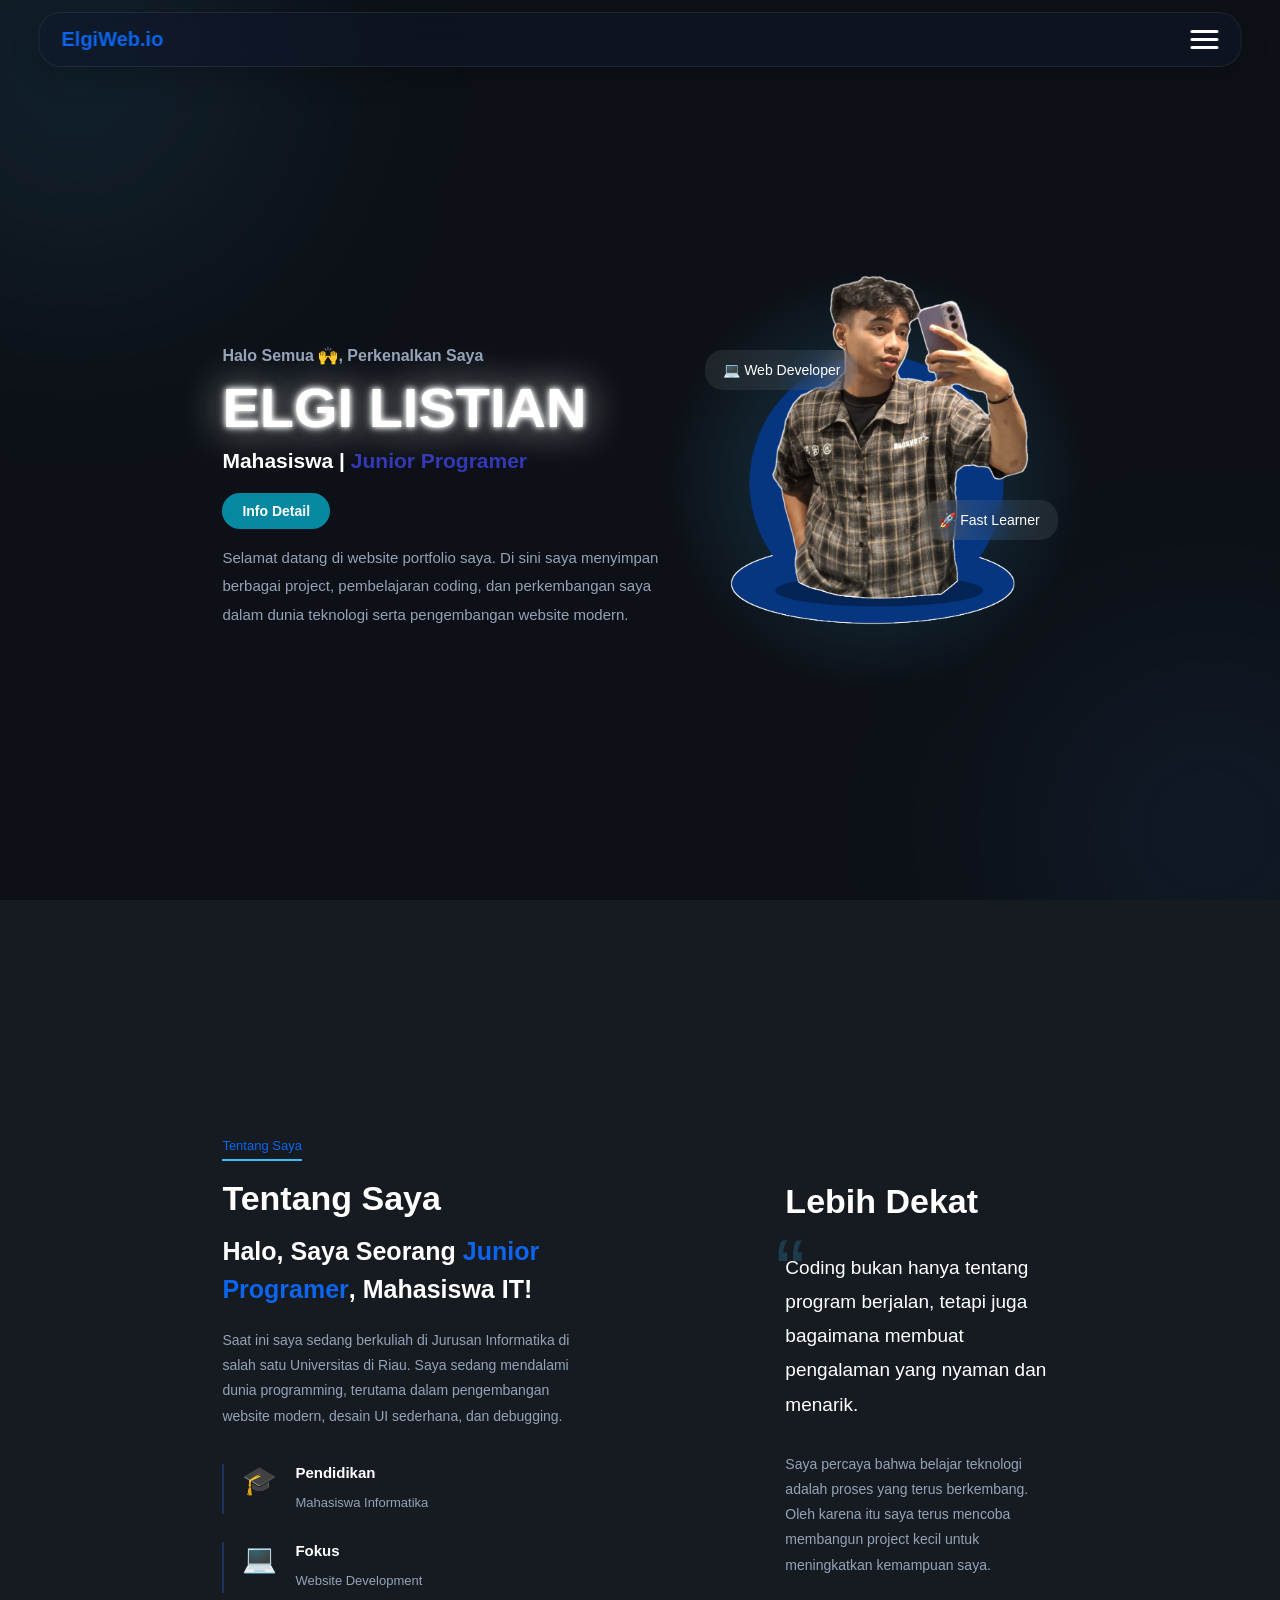
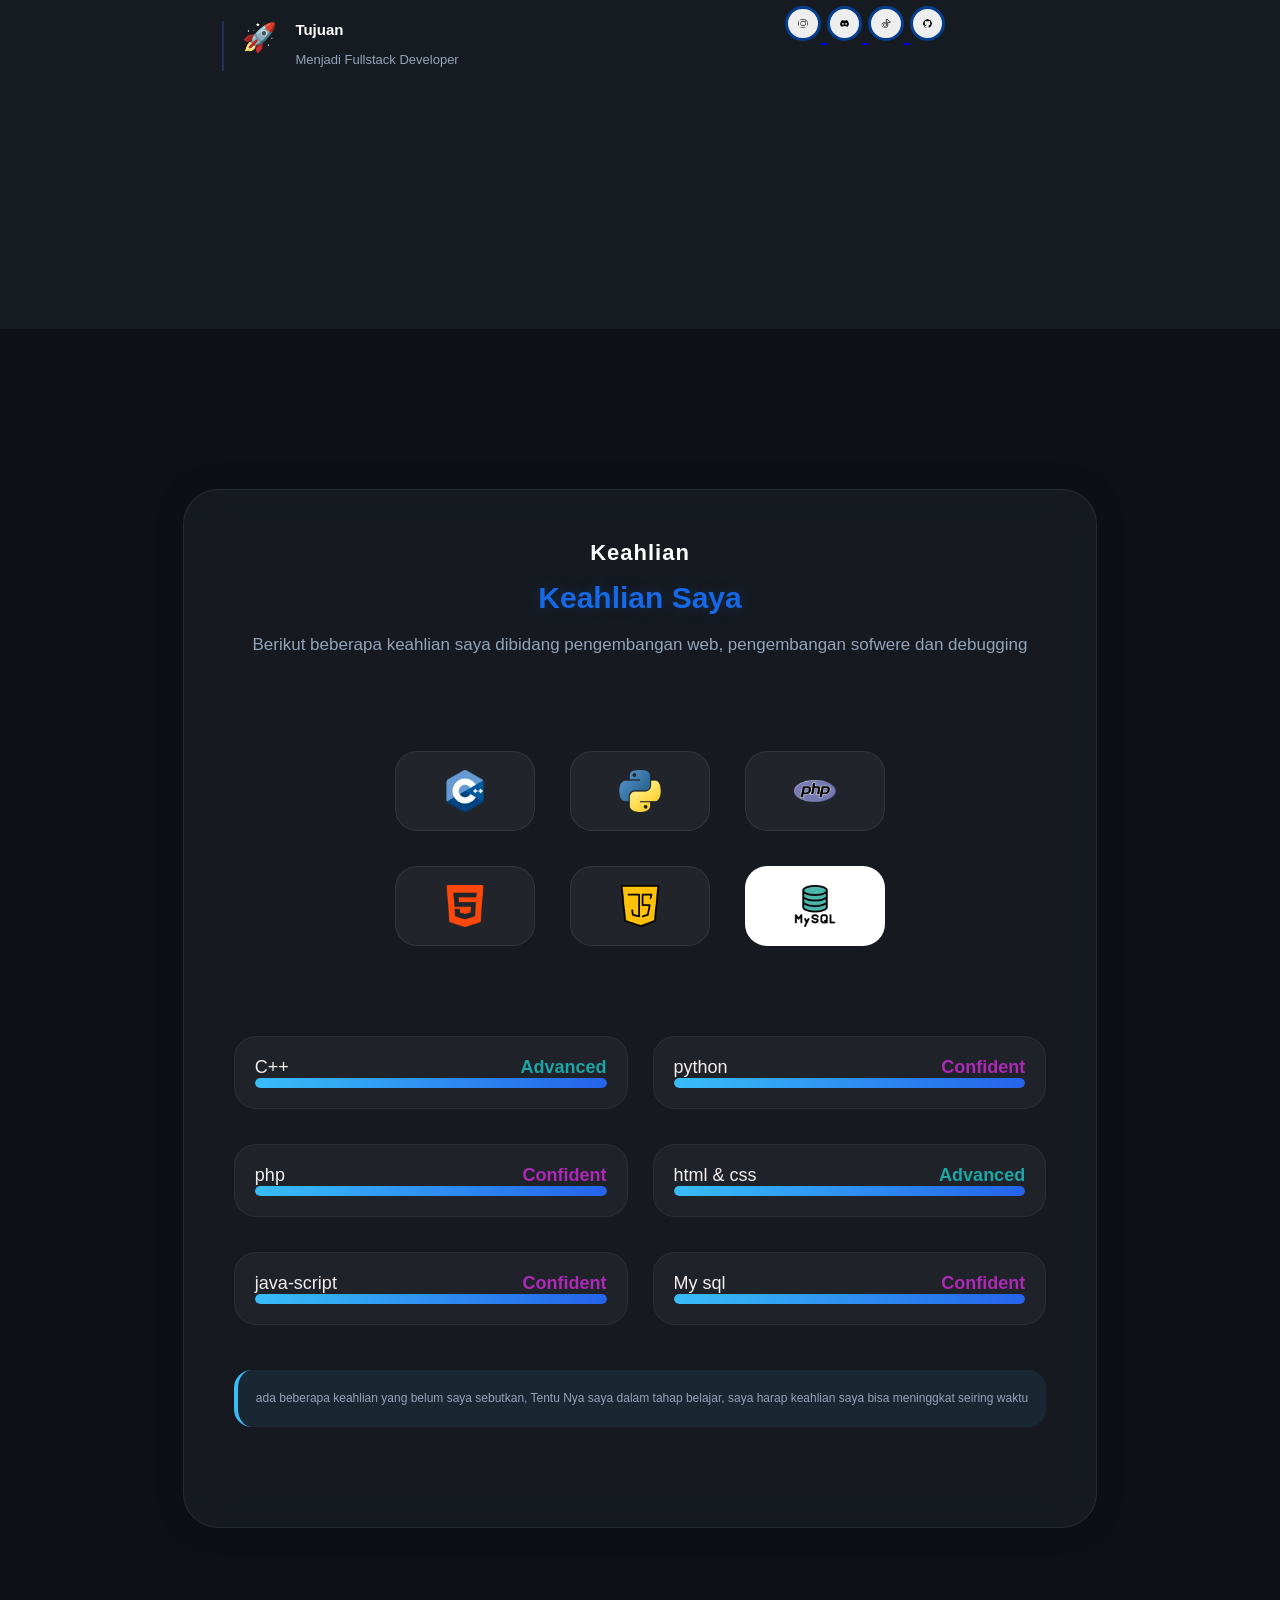
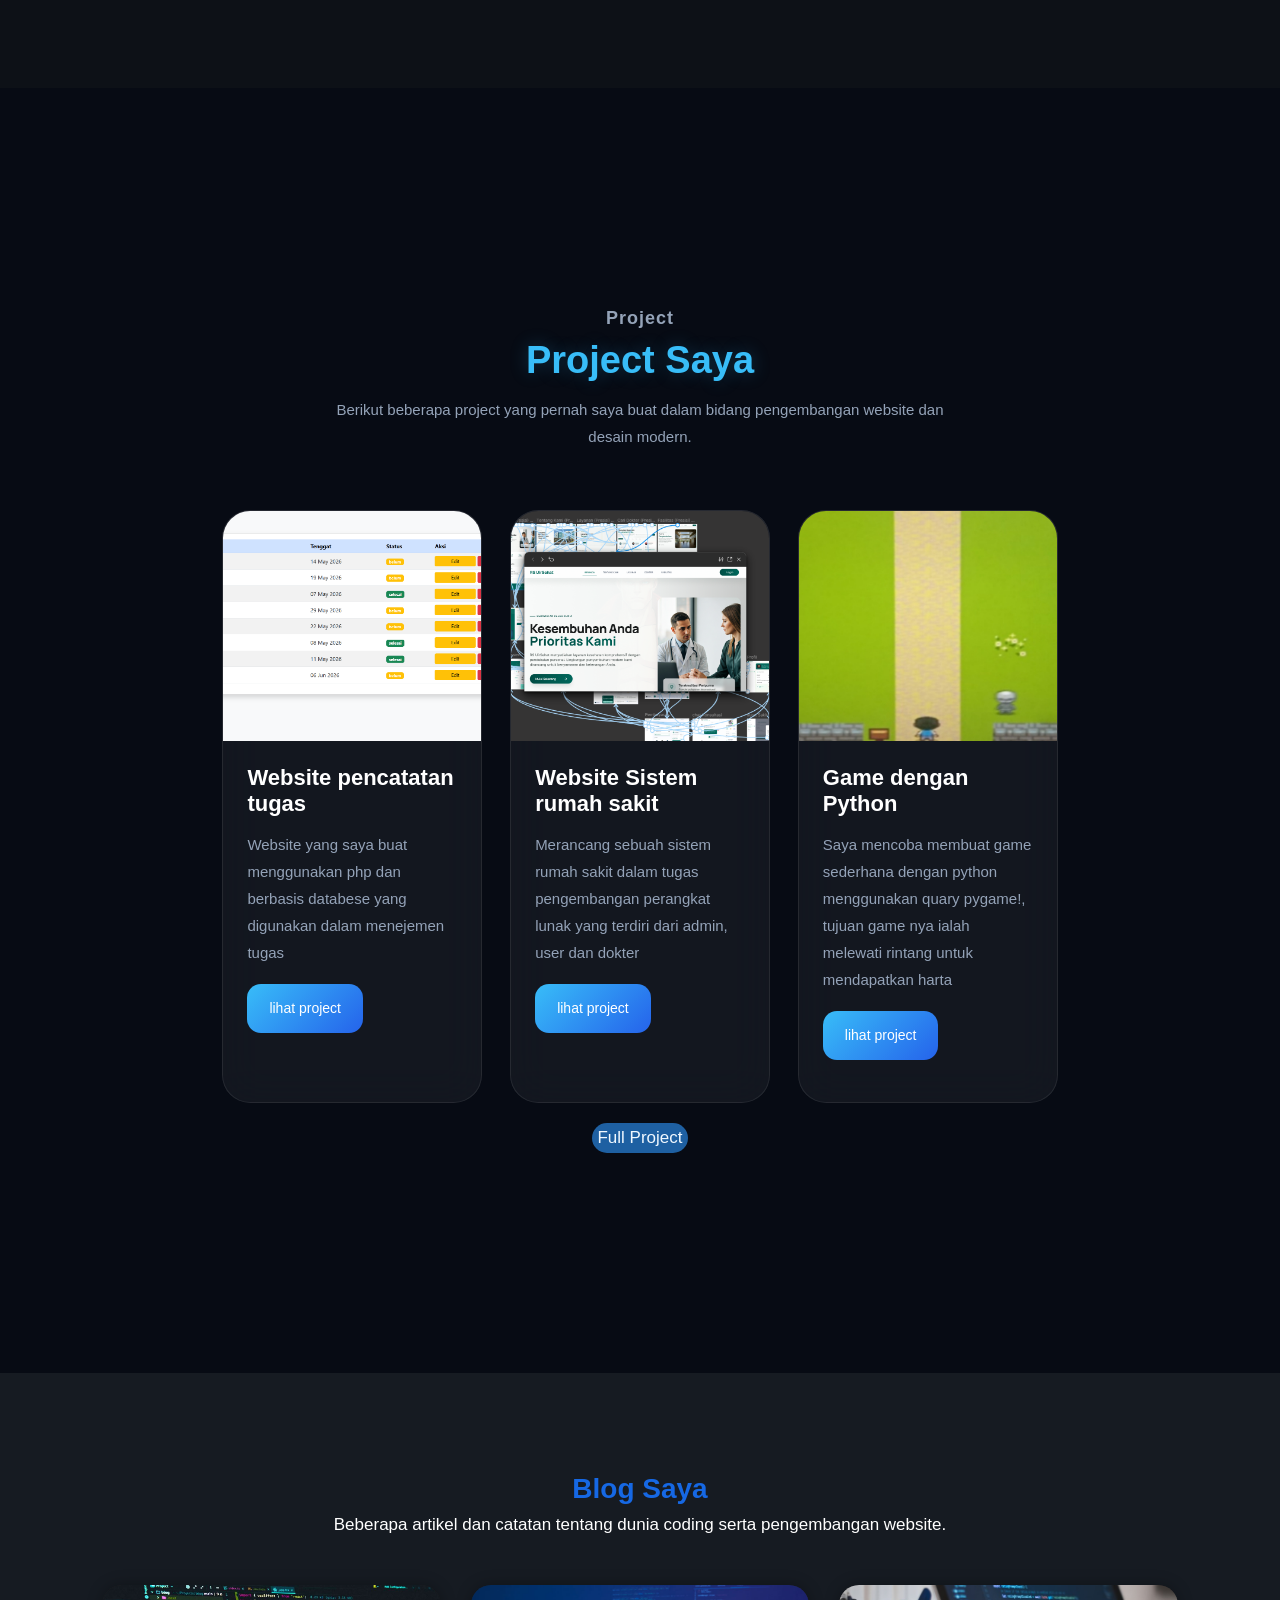
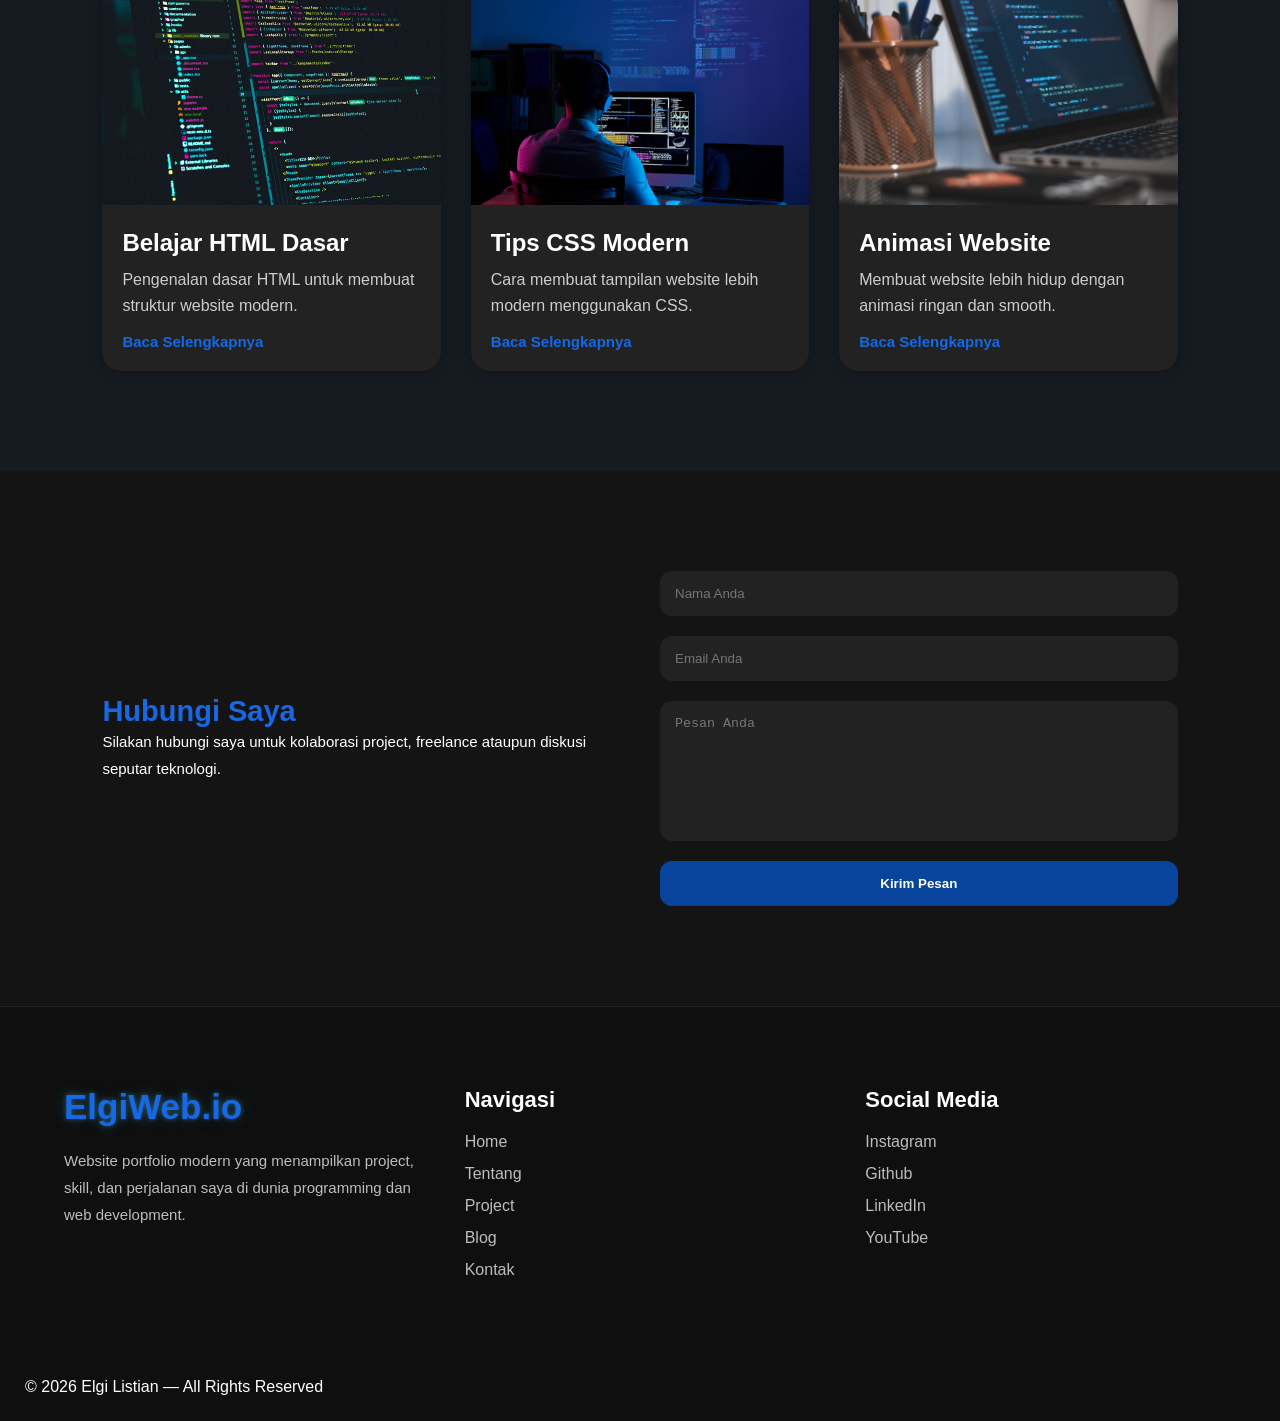
==== commit 0d50f433: "main" ====
--- a/index.html
+++ b/index.html
@@ -420,12 +420,16 @@
                       Saya mencoba membuat game sederhana dengan python menggunakan quary pygame!, tujuan game nya ialah melewati rintang untuk mendapatkan harta
 
                     <p><a href="#project">lihat project</a></p>
-                </div>
-
-            </div>
-
-        </div>
-
+
+                </div>
+            </div>
+
+        </div>
+        <div class="hero-button1">
+
+            <a href="#project" style="text-decoration: none; color: aliceblue;  background-color: rgb(30, 96, 162);  border-radius: 15px; padding: 5px 5px;">Full Project</a>
+
+        </div>
     </div>
 
 </section>
--- a/src/style.css
+++ b/src/style.css
@@ -345,6 +345,39 @@
     }
 }
 
+@media (max-width: 1375px){
+    .hamburger {
+        display: flex;
+    }
+    .hero {
+        margin-top: 80px;
+    }
+    .hero p {
+        font-size: 14px;
+    }
+    .nav-menu {
+        position: absolute;
+        top: 70px;
+        right: 10px;
+        width: 140px;
+        padding: 15px 20px;
+        background: rgb(34, 34, 34);
+        flex-direction: column;
+        display: none;
+        margin: 00px;
+        gap: 20px;
+    }
+    .navbar h2 {
+        margin: 0;
+    }
+    .nav-menu li:hover {
+        background-color: rgb(101, 99, 96);
+    }
+    .nav-menu.active {
+        display: flex;
+    }
+}
+
 /* =========================
    PROJECT
 ========================= */
@@ -1963,10 +1996,84 @@
     box-shadow:
     0 10px 30px rgba(0,0,0,.18);
 }
-@media(max-width:768px) {
-    .nav-menu {
-        background: #142236;
-        border: #00d9ff;
-        border-style: solid;
-    }
-}+
+/* =========================
+   MOBILE
+========================= */
+@media(max-width:1375px){
+
+    .navbar{
+        width: 94%;
+        padding: 15px 22px;
+        top: 12px;
+    }
+
+    .navbar h2{
+        font-size: 20px;
+    }
+
+    /* menu mobile */
+    .nav-menu{
+        position: fixed;
+
+        top: 90px;
+        right: -100%;
+
+        width: 270px;
+        height: auto;
+
+        padding: 30px;
+
+        flex-direction: column;
+        align-items: flex-start;
+        gap: 24px;
+
+        border-radius: 28px;
+
+        background:
+        rgba(15,23,42,.95);
+
+        backdrop-filter: blur(25px);
+
+        border:
+        1px solid rgba(255,255,255,.08);
+
+        transition: .4s ease;
+    }
+
+    .nav-menu.active{
+        right: 12px;
+    }
+
+    .nav-menu a{
+        font-size: 16px;
+        color: white;
+    }
+
+    .hamburger{
+        display: flex;
+    }
+}
+
+@media(max-width:900px){
+    .nav-menu{
+        top: 60px;
+        right: -70%;
+
+        width: 170px;
+        height: auto;
+    }
+}
+
+.hero-button1 a{
+    gap: 20px;
+    margin-top: 20px;
+    align-items: center;
+    font-size: 17px;
+    display: flex;
+}
+
+.hero-button1 a:hover{
+    background: #678085;
+}
+
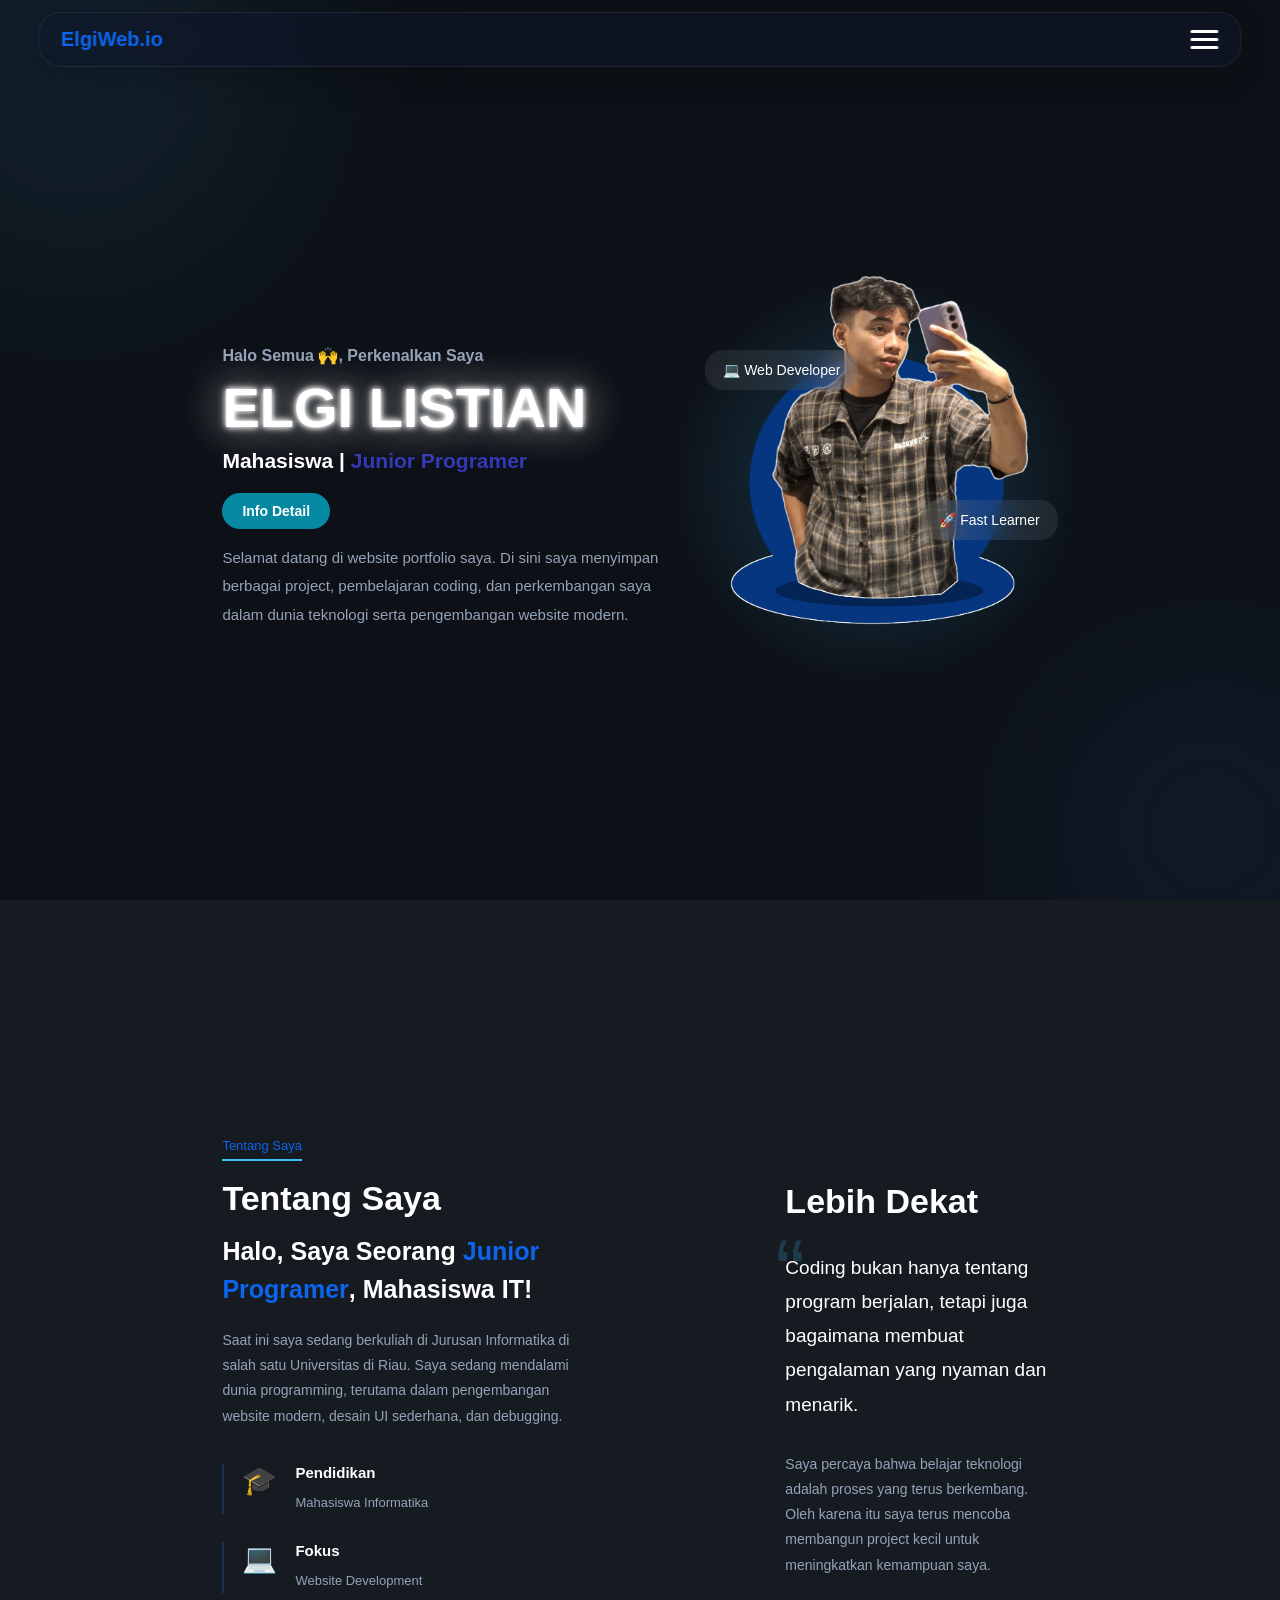
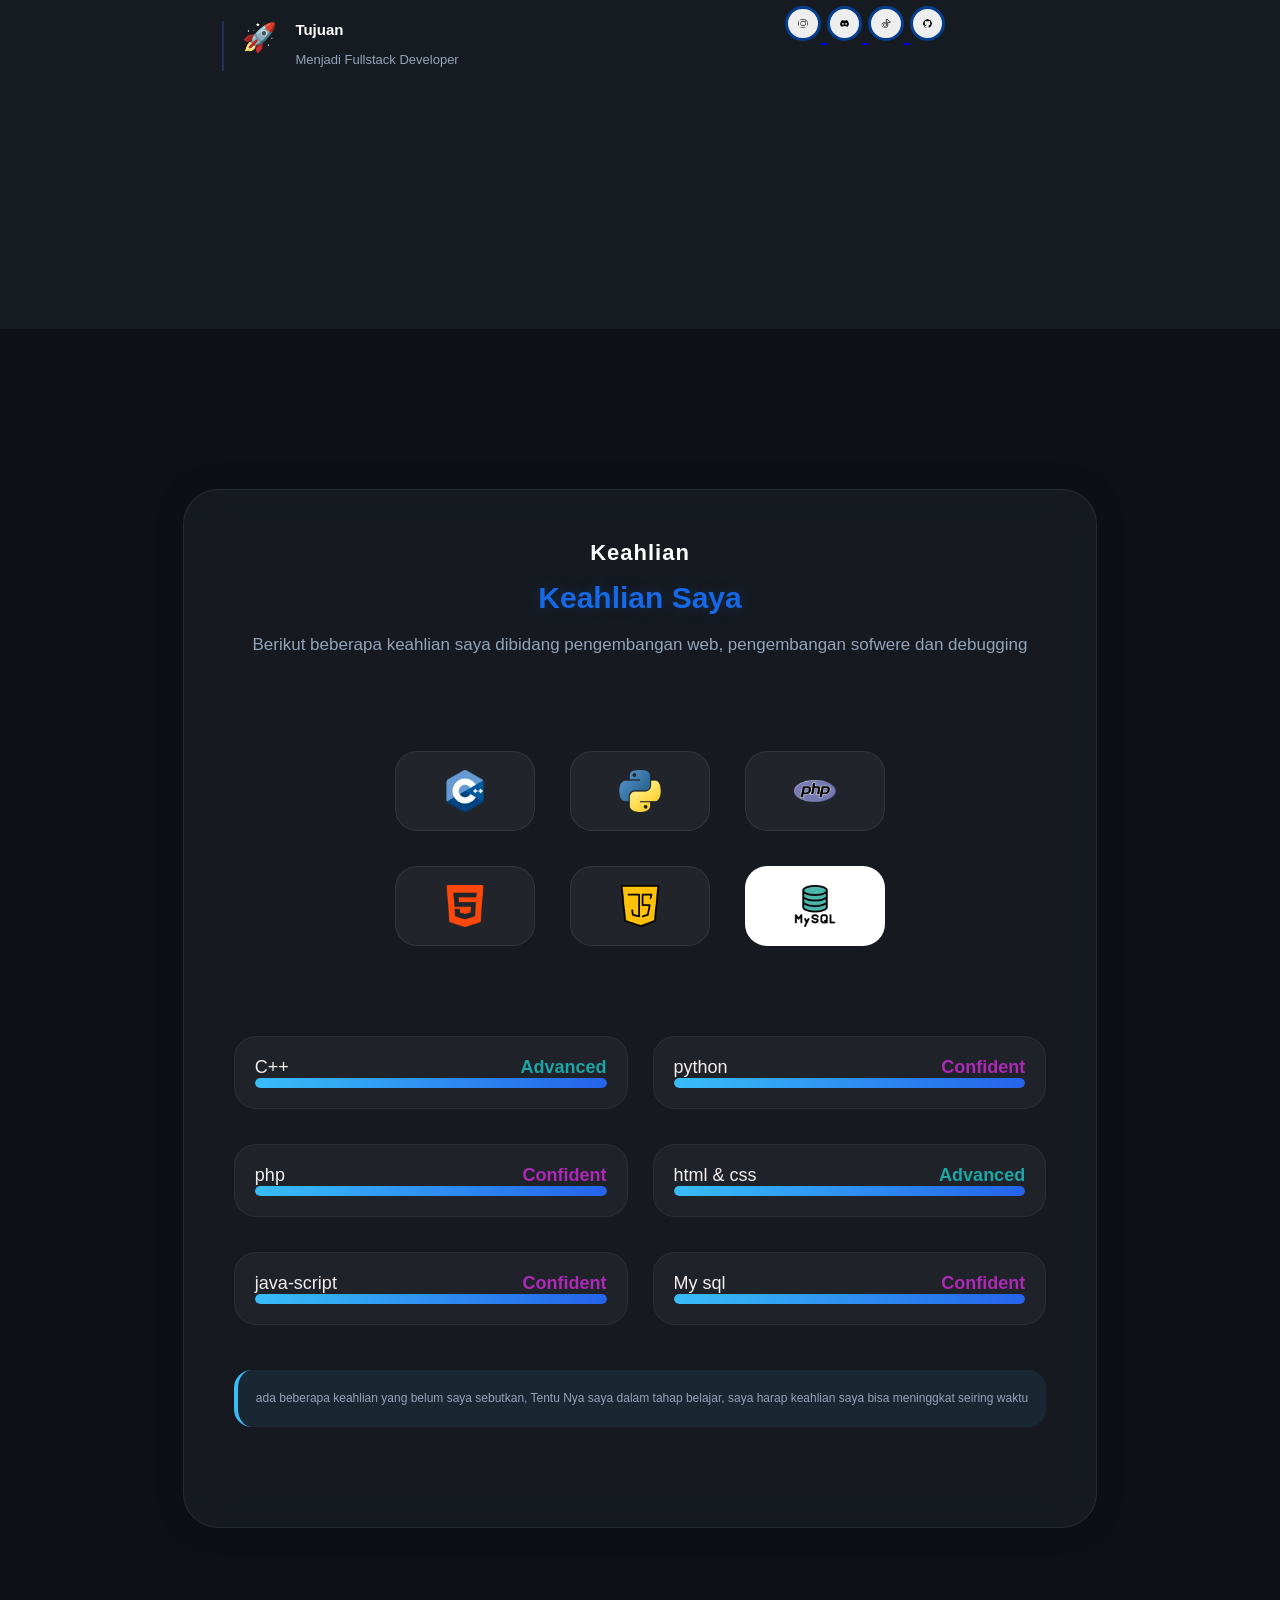
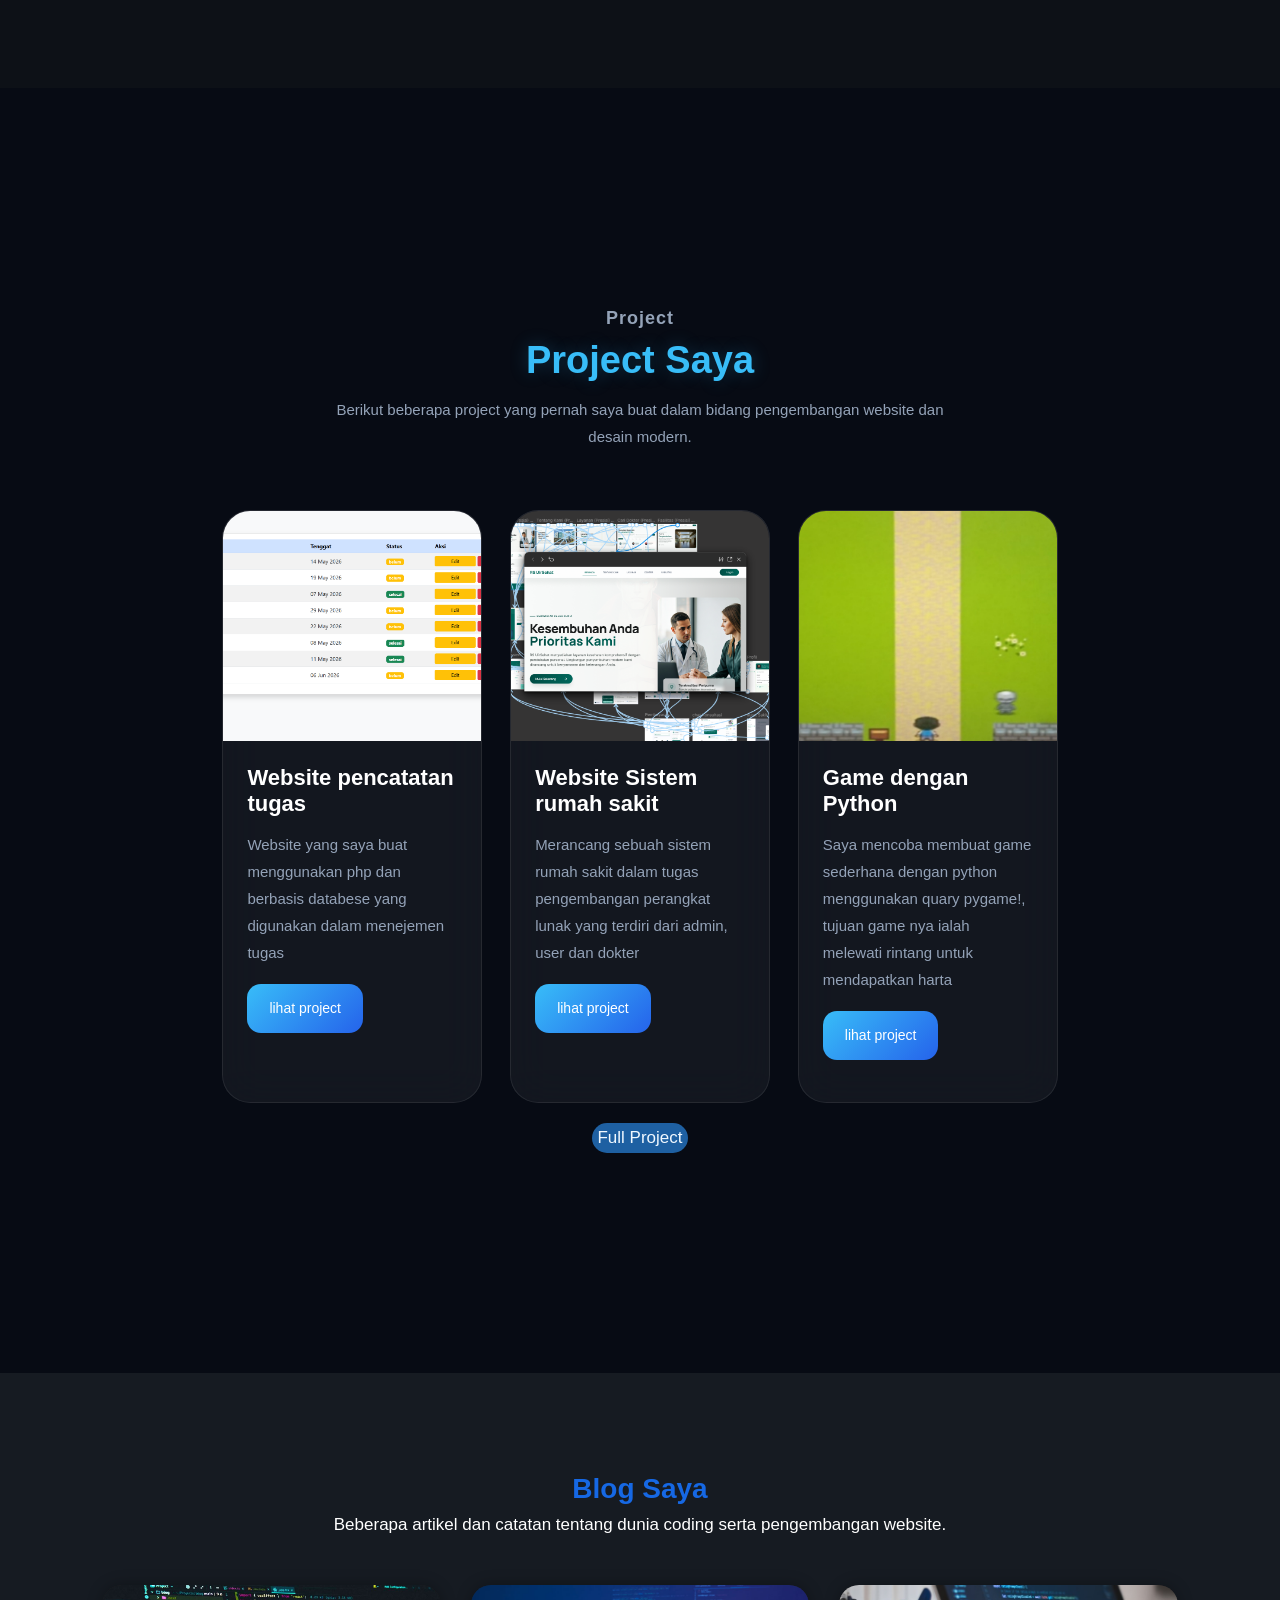
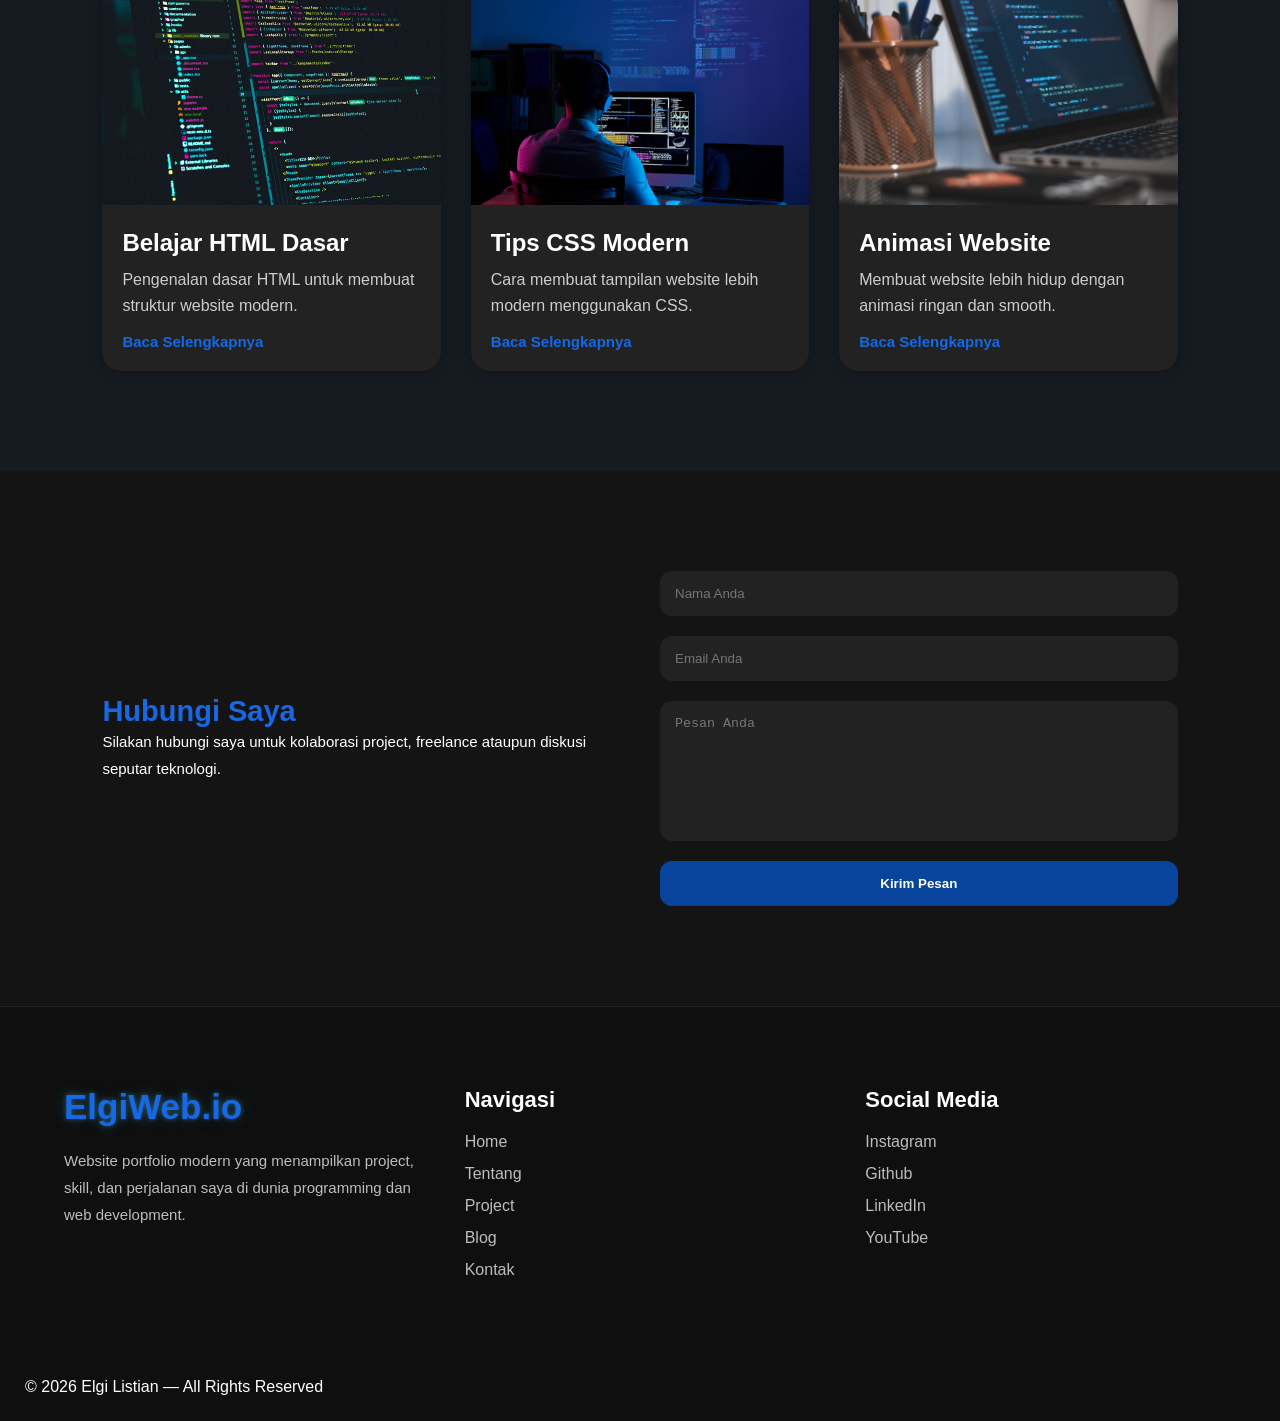
==== commit 614ea2e4: "tmbnial" ====
--- a/index.html
+++ b/index.html
@@ -4,10 +4,10 @@
 <meta charset="UTF-8">
 <meta name="viewport" content="width=device-width, initial-scale=1.0">
 <title>ElgiWeb.io</title>
-<link rel="stylesheet" href="src/style.css">
+<link rel="stylesheet" href="style.css">
 <meta property="og:title" content="elgilistian.website" />
 <meta property="og:description" content="Website portofolio elgi listian" />
-<meta property="og:image" content="https://elgilistian.github.io/Website.io/" />
+<meta property="og:image" content="src/tumnail.png" />
 </head>
 
 
--- a/style.css
+++ b/style.css
@@ -0,0 +1,2079 @@
+* {
+    margin: 0;
+    padding: 0;
+    box-sizing: border-box;
+}
+html,body {
+    width: 100%;
+    overflow-x: hidden;
+}
+body {
+    margin: 0;
+    /* font-family: Arial, Helvetica, sans-serif;
+    */
+    font-family: Verdana, Geneva, Tahoma, sans-serif;
+    background: #0D1117;
+    color: white;
+}
+/* NAVBAR */
+
+/* =========================
+   NAVBAR
+========================= */
+
+.navbar {
+    display: flex;
+    justify-content: space-between;
+    align-items: center;
+    padding: 20px 20px;
+    background: #161B22;
+    position: fixed;
+    top: 0;
+    left: 0;
+    width: 100%;
+}
+.navbar h2 {
+    margin: 0 100px;
+    font-weight: 800;
+    color: rgb(12, 101, 236);
+}
+/* MENU */
+.nav-menu {
+    margin: 0 100px;
+    display: flex;
+    gap: 60px;
+    list-style: none;
+}
+.nav-menu a {
+    text-decoration: none;
+    color: white;
+}
+.nav-menu a:hover {
+    color: rgb(60, 148, 183);
+    font-weight: 800;
+}
+/* HAMBURGER */
+.hamburger {
+    display: none;
+    flex-direction: column;
+    cursor: pointer;
+    gap: 5px;
+}
+.hamburger span {
+    width: 28px;
+    height: 3px;
+    background: white;
+    border-radius: 5px;
+    transition: 0.3s;
+}
+.foto img {
+    max-width: 100%;
+}
+/* animasi */
+.hamburger.active span:nth-child(1) {
+    transform: rotate(45deg) translate(5px, 6px);
+}
+.hamburger.active span:nth-child(2) {
+    opacity: 0;
+}
+.hamburger.active span:nth-child(3) {
+    transform: rotate(-45deg) translate(5px,-6px);
+}
+.container {
+    padding: 120px 120px;
+    display: flex;
+    justify-content: space-between;
+    align-items: center;
+    font-size: 22px;
+}
+.judul1 {
+    margin-top: 10px;
+    font-size: 15px;
+}
+.judul {
+    margin: 0px 0;
+}
+.nama {
+    margin: 0;
+    color: rgb(22, 104, 228);
+}
+.hero p {
+    padding: 15px 0;
+    font-size: 17px;
+}
+.hero p button {
+    margin-top: 10px;
+    margin-bottom: 0;
+}
+.hero button {
+    border-radius: 20px;
+    border: #161B22;
+
+    padding: 10px 20px;
+}
+
+
+/* =========================
+   ABOUT / TENTANG
+========================= */
+
+.tentang {
+    background: #161B22;
+}
+.tentang h1 {
+    font-size: 22px;
+}
+.contet h1 {
+    color: rgb(12, 101, 236);
+    margin-bottom: 10px;
+}
+.contet p {
+    font-size: 17px;
+    margin-top: 10px;
+}
+.contet h2 span {
+    color: rgb(22, 104, 228);
+    font-weight: 800;
+}
+#tentang .container {
+    gap: 200px;
+}
+.contet1 p {
+    font-size: 17px;
+    margin-bottom: 10px;
+}
+.contet1 h1 {
+    color: rgb(64, 140, 255);
+    margin-bottom: 10px;
+}
+.contet1 img {
+    max-width: 13%;
+    background: rgba(255, 255, 255, 0.926);
+    padding: 10px 10px;
+    border: #053e8f;
+    border-style:solid;
+    border-radius: 20px;
+}
+.contet1 img:hover {
+    background: #2d353f;
+}
+
+/* =========================
+   SKILL
+========================= */
+
+.skil {
+    margin-top: 60px;
+    width: 100%;
+    min-height: 60vh;
+    background: #0D1117;
+    display: flex;
+    justify-content: center;
+    align-items: center;
+    margin-bottom: 60px;
+}
+.skil .content {
+    width: 100%;
+    display: flex;
+    justify-content: center;
+}
+.skil .isi {
+    text-align: center;
+    max-width: 1000px;
+}
+.skil .isi h2 {
+    color: white;
+    font-size: 22px;
+    margin-bottom: 15px;
+}
+.skil .isi p {
+    color: rgb(133, 129, 129);
+    font-size: 17px;
+    margin-bottom: 50px;
+}
+.skil .ahli {
+    display: flex;
+    justify-content: center;
+}
+.skil .gambar {
+    display: grid;
+    grid-template-columns: repeat(3, 1fr);
+    gap: 35px;
+    justify-items: center;
+    align-items: center;
+    margin-bottom: 40px;
+}
+.skil .gambar img {
+    width: 140px;
+    max-width: 100% !important;
+    transition: 0.3s ease;
+    cursor: pointer;
+}
+.skil .gambar img:hover {
+    transform: translateY(-8px) scale(1.05);
+}
+.statistik {
+    width: 100%;
+    max-width: 700px;
+    margin: 70px auto 0;
+}
+.skill {
+    margin-bottom: 10px;
+}
+.skill .info {
+    display: flex;
+    justify-content: space-between;
+    color: rgb(243, 237, 237);
+    margin-bottom: 0px;
+    font-size: 18px;
+}
+.bar {
+    width: 100%;
+    height: 14px;
+    background: #1a2235;
+    border-radius: 30px;
+    overflow: hidden;
+}
+.progress {
+    height: 100%;
+    border-radius: 30px;
+    background: linear-gradient(90deg, #092247, #4da3ff);
+    transition: 0.5s;
+}
+.cpp {
+    width: 70%;
+}
+.python {
+    width: 60%;
+}
+.php {
+    width: 35%;
+}
+.html {
+    width: 90%;
+}
+.html1 {
+    width: 45%;
+}
+.Figma {
+    width: 40%;
+}
+.skil .isi .war {
+    font-size: 12px;
+}
+/* Tampilan Mobile */
+
+/* =========================
+   RESPONSIVE
+========================= */
+
+@media (max-width: 820px) {
+    .hamburger {
+        display: flex;
+    }
+    .hero {
+        margin-top: 80px;
+    }
+    .hero p {
+        font-size: 14px;
+    }
+    .nav-menu {
+        position: absolute;
+        top: 70px;
+        right: 10px;
+        width: 140px;
+        padding: 15px 20px;
+        background: rgb(34, 34, 34);
+        flex-direction: column;
+        display: none;
+        margin: 00px;
+        gap: 20px;
+    }
+    .navbar h2 {
+        margin: 0;
+    }
+    .nav-menu li:hover {
+        background-color: rgb(101, 99, 96);
+    }
+    .nav-menu.active {
+        display: flex;
+    }
+    .container {
+        padding: 60px 20px;
+        display: flex;
+        flex-direction: column;
+        align-items: flex-start;
+        font-size: 18px;
+        gap: 40px;
+    }
+    .contet p {
+        font-size: 14px;
+    }
+    #tentang .container {
+        gap: 80px;
+    }
+    .contet1 p {
+        font-size: 14px;
+        margin-bottom: 10px;
+    }
+    .contet1 img {
+        max-width: 14%;
+        background: rgba(189, 186, 196, 0.926);
+        padding: 10px 10px;
+        border: #1e4b8a;
+        border-style:solid;
+        border-radius: 20px;
+    }
+    .content {
+        padding: 20px 20px;
+    }
+    .skil {
+        min-height: 70vh;
+    }
+    .skil .gambar {
+        grid-template-columns: repeat(3, 1fr);
+    }
+    .skil .gambar img {
+        width: 100px;
+    }
+    .skil .isi p {
+        font-size: 14px;
+    }
+    .skil .isi .war {
+        font-size: 9px;
+        margin-top: 10px;
+    }
+}
+
+@media (max-width: 1375px){
+    .hamburger {
+        display: flex;
+    }
+    .hero {
+        margin-top: 80px;
+    }
+    .hero p {
+        font-size: 14px;
+    }
+    .nav-menu {
+        position: absolute;
+        top: 70px;
+        right: 10px;
+        width: 140px;
+        padding: 15px 20px;
+        background: rgb(34, 34, 34);
+        flex-direction: column;
+        display: none;
+        margin: 00px;
+        gap: 20px;
+    }
+    .navbar h2 {
+        margin: 0;
+    }
+    .nav-menu li:hover {
+        background-color: rgb(101, 99, 96);
+    }
+    .nav-menu.active {
+        display: flex;
+    }
+}
+
+/* =========================
+   PROJECT
+========================= */
+
+.project {
+    width: 100%;
+    min-height: 100vh;
+    padding: 60px 20px;
+    background: #070B14;
+    display: flex;
+    flex-direction: column;
+    align-items: center;
+}
+.project .container {
+    width: 100%;
+    max-width: 1300px;
+    display: flex;
+    flex-direction: column;
+    align-items: center;
+}
+/* =========================
+JUDUL
+========================= */
+.project .judul {
+    text-align: center;
+    margin-bottom: 50px;
+}
+.project .judul h2 {
+    color: white;
+    font-size: 22px;
+    margin-bottom: 10px;
+}
+.project .judul h1 {
+    color: rgb(22, 104, 228);
+    font-size: 30px;
+    margin-bottom: 20px;
+}
+.project .judul p {
+    color: #cfcfcf;
+    font-size: 15px;
+    max-width: 700px;
+    margin: auto;
+    line-height: 1.7;
+}
+/* =========================
+CARD PROJECT
+========================= */
+.project-box {
+    display: grid;
+    grid-template-columns: repeat(3,1fr);
+    gap: 35px;
+}
+.card-project {
+    background: rgba(255,255,255,0.03);
+    border:
+    1px solid rgba(255,255,255,0.05);
+    border-radius: 30px;
+    overflow: hidden;
+    transition: 0.3s ease;
+}
+.card-project:hover {
+    transform: translateY(-10px);
+    border:
+    1px solid rgb(22, 104, 228);
+    box-shadow:
+    0 0 30px rgba(0,102,255,0.3);
+}
+/* =========================
+GAMBAR
+========================= */
+.gambar-project {
+    width: 100%;
+    height: 230px;
+    overflow: hidden;
+}
+.gambar-project img {
+    width: 100%;
+    height: 100%;
+    object-fit: cover;
+    transition: 0.3s ease;
+}
+.card-project:hover img {
+    transform: scale(1.05);
+}
+/* =========================
+ISI
+========================= */
+.isi-project {
+    padding: 30px;
+}
+.isi-project h3 {
+    color: white;
+    font-size: 22px;
+    margin-bottom: 15px;
+}
+.isi-project p {
+    color: #cfcfcf;
+    line-height: 1.7;
+    margin-bottom: 25px;
+    font-size: 15px;
+}
+.isi-project a {
+    display: inline-block;
+    padding: 12px 25px;
+    background:
+    linear-gradient(
+    90deg,
+    #265294,
+    #164578
+    );
+    color: white;
+    text-decoration: none;
+    border-radius: 50px;
+    transition: 0.3s ease;
+}
+.isi-project a:hover {
+    transform: scale(1.05);
+}
+@media(max-width:1000px) {
+    .project-box {
+        grid-template-columns: repeat(2,1fr);
+    }
+}
+@media(max-width:820px) {
+    .project-box {
+        grid-template-columns: 1fr;
+    }
+    .project .judul h2 {
+        font-size: 22px;
+    }
+    .project .judul p {
+        font-size: 14px;
+    }
+    .card-project .isi-project h3 {
+        font-size: 20px;
+    }
+    .card-project .isi-project p {
+        font-size: 11px;
+    }
+    .isi .project a {
+        font-size: 0;
+    }
+}
+/* =========================
+ANIMASI WEBSITE
+========================= */
+/* navbar muncul */
+.navbar {
+    animation: navbarSlide 1s ease;
+    z-index: 999;
+}
+
+/* =========================
+   ANIMATION
+========================= */
+
+@keyframes navbarSlide {
+    from {
+        transform: translateY(-100%);
+        opacity: 0;
+    }
+    to {
+        transform: translateY(0);
+        opacity: 1;
+    }
+}
+/* hero text */
+.hero {
+    animation: heroFade 3.2s ease;
+}
+@keyframes heroFade {
+    from {
+        transform: translateX(60px);
+        opacity: 0;
+    }
+    to {
+        transform: translateX(0);
+        opacity: 1;
+    }
+}
+/* foto floating */
+.foto img {
+    animation: floating 4s ease-in-out infinite;
+    transition: 0.4s ease;
+}
+.foto img:hover {
+    transform: scale(1.03);
+}
+@keyframes floating {
+    0% {
+        transform: translateY(0px);
+    }
+    50% {
+        transform: translateY(-15px);
+    }
+    100% {
+        transform: translateY(0px);
+    }
+}
+/* tombol */
+.hero button {
+    transition: 0.3s ease;
+}
+.hero button:hover {
+    transform: translateY(-4px) scale(1.05);
+    box-shadow: 0 0 20px rgba(37, 99, 235, 0.5);
+}
+/* menu underline */
+.nav-menu a {
+    position: relative;
+    transition: 0.3s ease;
+}
+.nav-menu a::after {
+    content: "";
+    position: absolute;
+    left: 0;
+    bottom: -6px;
+    width: 0%;
+    height: 2px;
+    background: rgb(60, 148, 183);
+    transition: 0.3s ease;
+}
+.nav-menu a:hover::after {
+    width: 100%;
+}
+/* fade content */
+.contet,
+.contet1 {
+    animation: fadeUp 4s.2s ease;
+}
+@keyframes fadeUp {
+    from {
+        transform: translateY(100px);
+        opacity: 0;
+    }
+    to {
+        transform: translateY(0);
+        opacity: 1;
+    }
+}
+/* social media */
+.contet1 img {
+    transition: 0.3s ease;
+}
+.contet1 img:hover {
+    transform: translateY(-8px) rotate(4deg) scale(1.08);
+    box-shadow: 0 0 20px rgba(37, 99, 235, 0.5);
+}
+/* skill icons */
+.skil .gambar img {
+    animation: skillFloat 3s ease-in-out infinite;
+}
+.skil .gambar img:nth-child(2) {
+    animation-delay: 0.3s;
+}
+.skil .gambar img:nth-child(3) {
+    animation-delay: 0.6s;
+}
+.skil .gambar img:nth-child(4) {
+    animation-delay: 0.9s;
+}
+.skil .gambar img:nth-child(5) {
+    animation-delay: 1.2s;
+}
+.skil .gambar img:nth-child(6) {
+    animation-delay: 1.5s;
+}
+@keyframes skillFloat {
+    0% {
+        transform: translateY(0);
+    }
+    50% {
+        transform: translateY(-10px);
+    }
+    100% {
+        transform: translateY(0);
+    }
+}
+/* project card */
+.card-project {
+    transition: 0.4s ease;
+    animation: projectFade 1s ease;
+}
+.card-project:hover {
+    transform: translateY(-12px) scale(1.02);
+    box-shadow: 0 0 25px rgba(37, 99, 235, 0.3);
+}
+@keyframes projectFade {
+    from {
+        transform: translateY(40px);
+        opacity: 0;
+    }
+    to {
+        transform: translateY(0);
+        opacity: 1;
+    }
+}
+/* image zoom */
+.gambar-project img {
+    transition: 0.5s ease;
+}
+.gambar-project:hover img {
+    transform: scale(1.05);
+}
+/* glow nama */
+.nama {
+    animation: glow 2s ease-in-out infinite alternate;
+}
+@keyframes glow {
+    from {
+        text-shadow: 0 0 5px rgba(37,99,235,0.4);
+    }
+    to {
+        text-shadow: 0 0 20px rgba(15, 53, 135, 0.9);
+    }
+}
+/* =========================
+NEON TYPING NAME
+========================= */
+.nama {
+    position: relative;
+    display: inline-block;
+    font-weight: bold;
+    color: rgb(3, 37, 87);
+    text-shadow:
+    0 0 5px #ffffff,
+    0 0 10px #ffffff,
+    0 0 20px #010607,
+    0 0 40px #ffffff;
+    animation: neonGlow 2s ease-in-out infinite alternate;
+}
+.nama span::before {
+    content: "Elgi Listian";
+    animation: words 8s infinite;
+}
+.nama span::after {
+    content: "";
+    position: absolute;
+    right: -10px;
+    width: calc(100% + 10px);
+    height: 100%;
+    background: rgb(34, 34, 34);
+    border-left: 3px solid #00d9ff;
+    animation:
+    typing 4s steps(14) infinite,
+    cursor .7s infinite;
+}
+@keyframes words {
+    0%, 50% {
+        content: "Elgi Listian";
+    }
+    51%, 100% {
+        content: "Virgi Parker";
+    }
+}
+@keyframes typing {
+    0% {
+        width: 100%;
+    }
+    40% {
+        width: 0;
+    }
+    60% {
+        width: 0;
+    }
+    100% {
+        width: 100%;
+    }
+}
+@keyframes cursor {
+    50% {
+        border-color: transparent;
+    }
+}
+@keyframes neonGlow {
+    from {
+        text-shadow:
+        0 0 5px #c4c4c4,
+        0 0 10px #00d9ff,
+        0 0 20px #00d9ff,
+        0 0 40px #00d9ff;
+    }
+    to {
+        text-shadow:
+        0 0 10px #00d9ff,
+        0 0 20px #00d9ff,
+        0 0 40px #00d9ff,
+        0 0 80px #00d9ff;
+    }
+}
+/* =========================
+BLOG SECTION
+========================= */
+
+/* =========================
+   BLOG
+========================= */
+
+.blog {
+    padding: 100px 8%;
+    background: #161B22
+}
+.blog-title {
+    text-align: center;
+    margin-bottom: 50px;
+}
+.blog-title h1 {
+    font-size: 22px;
+    color: rgb(22, 104, 228);
+}
+.blog-title p {
+    color: white;
+    font-size: 17px;
+}
+.blog-grid {
+    display: grid;
+    grid-template-columns: repeat(auto-fit,minmax(280px,1fr));
+    gap: 30px;
+}
+.blog-card {
+    background: rgb(34,34,34);
+    border-radius: 20px;
+    overflow: hidden;
+    transition: .4s ease;
+    box-shadow: 0 0 15px rgba(0,0,0,.3);
+}
+.blog-card:hover {
+    transform: translateY(-10px);
+    box-shadow: 0 0 25px rgba(26, 98, 199, 0.4);
+}
+.blog-card img {
+    width: 100%;
+    height: 220px;
+    object-fit: cover;
+}
+.blog-content {
+    padding: 20px;
+}
+.blog-content h2 {
+    color: white;
+    margin-bottom: 10px;
+}
+.blog-content p {
+    color: #ccc;
+    line-height: 1.6;
+}
+.blog-content a {
+    display: inline-block;
+    margin-top: 15px;
+    color: rgb(22, 104, 228);
+    text-decoration: none;
+    font-weight: bold;
+    font-size: 15px;
+}
+/* =========================
+KONTAK
+========================= */
+
+/* =========================
+   KONTAK
+========================= */
+
+.kontak {
+    padding: 100px 8%;
+    background: rgb(20,20,20);
+}
+.kontak-container {
+    display: flex;
+    flex-wrap: wrap;
+    gap: 40px;
+    align-items: center;
+    justify-content: space-between;
+}
+.kontak-text {
+    flex: 1;
+}
+.kontak-text h1 {
+    font-size: 29px;
+    color: rgb(22, 104, 228);
+}
+.kontak-text p {
+    color: white;
+    line-height: 1.8;
+    font-size: 15px;
+}
+.kontak-form {
+    flex: 1;
+    display: flex;
+    flex-direction: column;
+    gap: 20px;
+}
+.kontak-form input,
+.kontak-form textarea {
+    padding: 15px;
+    border: none;
+    border-radius: 12px;
+    background: rgb(34,34,34);
+    color: white;
+    outline: none;
+}
+.kontak-form textarea {
+    min-height: 140px;
+    resize: none;
+}
+.kontak-form button {
+    padding: 15px;
+    border: none;
+    border-radius: 12px;
+    background: rgb(9, 68, 156);
+    color: white;
+    font-weight: bold;
+    cursor: pointer;
+    transition: .3s ease;
+}
+.kontak-form button:hover {
+    transform: translateY(-5px);
+    box-shadow: 0 0 20px rgba(60,148,183,.5);
+}
+/* =========================
+FOOTER PROFESSIONAL
+========================= */
+
+/* =========================
+   FOOTER
+========================= */
+
+.footer {
+    background: rgb(15,15,15);
+    padding-top: 80px;
+    border-top: 1px solid rgba(255,255,255,0.08);
+}
+.footer-container {
+    width: 90%;
+    margin: auto;
+    display: grid;
+    grid-template-columns: repeat(auto-fit,minmax(250px,1fr));
+    gap: 50px;
+}
+/* BRAND */
+.footer-brand h1 {
+    color: rgb(22, 104, 228);
+    font-size: 35px;
+    margin-bottom: 20px;
+    text-shadow:
+    0 0 5px rgba(60,148,183,0.5),
+    0 0 15px rgba(60,148,183,0.3);
+}
+.footer-brand p {
+    color: #bdbdbd;
+    line-height: 1.8;
+    font-size: 15px;
+}
+/* TITLE */
+.footer-links h2,
+.footer-social h2 {
+    color: white;
+    margin-bottom: 20px;
+    font-size: 22px;
+}
+/* LINKS */
+.footer-links,
+.footer-social {
+    display: flex;
+    flex-direction: column;
+}
+.footer-links a,
+.footer-social a {
+    color: #bdbdbd;
+    text-decoration: none;
+    margin-bottom: 14px;
+    transition: 0.3s ease;
+    width: fit-content;
+    position: relative;
+}
+.footer-links a:hover,
+.footer-social a:hover {
+    color: rgb(60,148,183);
+    transform: translateX(5px);
+}
+.footer-links a::after,
+.footer-social a::after {
+    content: "";
+    position: absolute;
+    left: 0;
+    bottom: -3px;
+    width: 0%;
+    height: 2px;
+    background: rgb(60,148,183);
+    transition: 0.3s ease;
+}
+.footer-links a:hover::after,
+.footer-social a:hover::after {
+    width: 100%;
+}
+/* BOTTOM */
+.footer-bottom {
+    margin-top: 60px;
+    padding: 25px;
+}
+
+/* =========================
+   LOADER
+========================= */
+
+#loader {
+    position:fixed;
+    width:100%;
+    height:100vh;
+    background-color: #0D1117;
+    display:flex;
+    justify-content:center;
+    align-items:center;
+    z-index:9999;
+    transition:opacity .8s ease, visibility .8s ease;
+}
+.loader-box {
+    width:340px;
+    text-align:center;
+}
+.loader-title {
+    font-size:22px;
+    color:#183dd2;
+    margin-bottom:12px;
+    letter-spacing:1px;
+}
+.loader-text {
+    height:25px;
+    font-size:15px;
+    color:#f8f8f8;
+    margin-bottom:20px;
+    transition:.4s;
+    font-weight: 500;
+}
+/* LOADING BAR */
+.loading-bar {
+    width:100%;
+    height:8px;
+    background:rgba(255,255,255,0.08);
+    border-radius:20px;
+    overflow:hidden;
+}
+.progress {
+    width:0%;
+    height:100%;
+    background:linear-gradient(90deg,#2c63bb,#083976);
+    border-radius:20px;
+    box-shadow:0 0 15px rgba(0, 89, 127, 0.5);
+    transition:width .2s linear;
+}
+.percent {
+    margin-top:12px;
+    font-size:13px;
+    color:#94a3b8;
+}
+/* Tampilan HP */
+@media (max-width: 768px) {
+    .loader-box {
+        width: 250px;
+        /* ukuran box lebih kecil */
+    }
+    .loader-title {
+        font-size: 18px;
+    }
+    .loader-text {
+        font-size: 13px;
+    }
+    .loading-bar {
+        height: 6px;
+        /* tinggi bar lebih kecil */
+    }
+    .percent {
+        font-size: 12px;
+    }
+    .loader-title {
+        color: #3555d9;
+    }
+}
+/* POPUP IDENTITAS */
+.identity-popup {
+    position: fixed;
+    inset: 0;
+    background: rgba(0,0,0,.45);
+    backdrop-filter: blur(8px);
+    display: flex;
+    justify-content: center;
+    align-items: center;
+    opacity: 0;
+    visibility: hidden;
+    transition: .35s ease;
+    z-index: 9999;
+}
+.identity-popup.show {
+    opacity: 1;
+    visibility: visible;
+}
+.identity-card {
+    width: 90%;
+    max-width: 400px;
+    background: rgba(255,255,255,0.08);
+    border: 1px solid rgba(255,255,255,0.08);
+    backdrop-filter: blur(20px);
+    border-radius: 28px;
+    padding: 28px;
+    color: white;
+    transform: scale(.8);
+    transition: .35s ease;
+    position: relative;
+}
+.identity-popup.show .identity-card {
+    transform: scale(1);
+}
+.identity-card h2 {
+    color: #2b54ae;
+    text-align: center;
+    margin-bottom: 20px;
+}
+.info-box {
+    background: rgba(255,255,255,0.05);
+    padding: 14px;
+    border-radius: 16px;
+    margin-bottom: 12px;
+}
+.info-box span {
+    font-size: 12px;
+    color: #94a3b8;
+}
+.info-box p {
+    margin-top: 5px;
+    color: white;
+}
+.close-card {
+    position: absolute;
+    top: 18px;
+    right: 20px;
+    font-size: 22px;
+    cursor: pointer;
+    color: #94a3b8;
+}
+/* ===== SECTION SKILL ===== */
+.skil {
+    padding: 100px 8%;
+}
+.skil .content {
+    max-width: 1200px;
+    margin: auto;
+}
+.skil .isi {
+    background: rgba(255,255,255,0.04);
+    border: 1px solid rgba(255,255,255,.08);
+    backdrop-filter: blur(20px);
+    border-radius: 35px;
+    padding: 50px;
+    box-shadow:
+    0 0 30px rgba(0,0,0,.15);
+}
+/* JUDUL */
+.skil h2 {
+    text-align: center;
+    color: #94a3b8;
+    font-size: 18px;
+    margin-bottom: 10px;
+    letter-spacing: 1px;
+}
+.skil h1 {
+    text-align: center;
+    margin-bottom: 15px !important;
+    text-shadow:
+    0 0 15px rgba(22,104,228,.25);
+}
+.skil .isi p {
+    text-align: center;
+    color: #94a3b8;
+    line-height: 1.8;
+}
+/* ===== LOGO SKILL ===== */
+.gambar {
+    margin-top: 40px;
+    display: flex;
+    justify-content: center;
+    flex-wrap: wrap;
+    gap: 25px;
+}
+.gambar img {
+    width: 80px;
+    height: 80px;
+    object-fit: contain;
+    padding: 18px;
+    border-radius: 22px;
+    background: rgba(255,255,255,.05);
+    border: 1px solid rgba(255,255,255,.08);
+    transition: .4s ease;
+}
+.gambar img:hover {
+    transform: translateY(-8px) scale(1.06);
+    box-shadow:
+    0 0 25px rgba(56,189,248,.25);
+}
+/* ===== STATISTIK ===== */
+.statisktik {
+    margin-top: 50px;
+    display: grid;
+    grid-template-columns: repeat(2,1fr);
+    gap: 25px;
+}
+.skill {
+    background: rgba(255,255,255,.04);
+    border-radius: 22px;
+    padding: 20px;
+    border: 1px solid rgba(255,255,255,.06);
+    transition: .3s ease;
+}
+.skill:hover {
+    transform: translateY(-5px);
+    box-shadow:
+    0 0 25px rgba(56,189,248,.12);
+}
+.info {
+    display: flex;
+    justify-content: space-between;
+    margin-bottom: 12px;
+    color: white;
+    font-size: 15px;
+}
+/* BAR */
+.bar {
+    width: 100%;
+    height: 10px;
+    background: rgba(255,255,255,.08);
+    border-radius: 50px;
+    overflow: hidden;
+}
+.progress {
+    height: 100%;
+    border-radius: 50px;
+    background:
+    linear-gradient(90deg,#38bdf8,#2563eb);
+    box-shadow:
+    0 0 20px rgba(56,189,248,.4);
+}
+/* PERSENTASE */
+.cpp {
+    width: 100%;
+}
+.python {
+    width:100%;
+}
+.php {
+    width: 100%;
+}
+.html {
+    width: 100%;
+}
+.html1 {
+    width: 100%;
+}
+.Figma {
+    width: 100%;
+}
+/* CATATAN */
+.war {
+    margin-top: 35px !important;
+    background: rgba(56,189,248,.08);
+    padding: 18px;
+    border-radius: 18px;
+    border-left: 4px solid #38bdf8;
+}
+/* ===== OPTIMASI HP ===== */
+@media screen and (max-width:768px) {
+    .skil {
+        padding: 70px 16px;
+    }
+    .skil .isi {
+        padding: 28px 18px;
+        border-radius: 24px;
+    }
+    /* Judul */
+    .skil h2 {
+        font-size: 16px;
+    }
+    .skil h1 {
+        font-size: 26px !important;
+        line-height: 1.3;
+    }
+    .skil .isi p {
+        font-size: 14px;
+        line-height: 1.7;
+    }
+    /* Logo skill */
+    .gambar {
+        display: grid;
+        grid-template-columns: repeat(3,1fr);
+        gap: 14px;
+        margin-top: 28px;
+        justify-items: center;
+    }
+    /* Override inline style max-width:10% */
+    .gambar img {
+        width: 58px !important;
+        height: 58px !important;
+        max-width: unset !important;
+        padding: 12px;
+        border-radius: 16px;
+        object-fit: contain;
+    }
+    /* Statistik skill */
+    .statisktik {
+        display: flex;
+        flex-direction: column;
+        gap: 16px;
+        margin-top: 35px;
+    }
+    .skill {
+        padding: 16px;
+        border-radius: 18px;
+    }
+    .info {
+        font-size: 14px;
+        margin-bottom: 10px;
+    }
+    .bar {
+        height: 8px;
+    }
+    /* Catatan bawah */
+    .war {
+        font-size: 13px;
+        padding: 14px;
+        border-radius: 16px;
+        margin-top: 25px !important;
+        text-align: left !important;
+    }
+}
+/* ===== PROJECT ===== */
+.project {
+    padding: 100px 8%;
+}
+.project .container {
+    max-width: 1200px;
+    margin: auto;
+}
+/* JUDUL */
+.project .judul {
+    text-align: center;
+    margin-bottom: 60px;
+}
+.project .judul h2 {
+    color: #94a3b8;
+    font-size: 18px;
+    margin-bottom: 10px;
+    letter-spacing: 1px;
+}
+.project .judul h1 {
+    font-size: 38px;
+    color: #38bdf8;
+    margin-bottom: 14px;
+    text-shadow:
+    0 0 18px rgba(56,189,248,.25);
+}
+.project .judul p {
+    color: #94a3b8;
+    max-width: 650px;
+    margin: auto;
+    line-height: 1.8;
+}
+/* GRID PROJECT */
+.project-box {
+    display: grid;
+    grid-template-columns: repeat(3,1fr);
+    gap: 28px;
+}
+/* CARD */
+.card-project {
+    background: rgba(255,255,255,.05);
+    border: 1px solid rgba(255,255,255,.08);
+    border-radius: 28px;
+    overflow: hidden;
+    backdrop-filter: blur(20px);
+    transition: .4s ease;
+    position: relative;
+}
+.card-project:hover {
+    transform: translateY(-10px);
+    box-shadow:
+    0 0 35px rgba(56,189,248,.15);
+}
+/* GAMBAR */
+.gambar-project {
+    overflow: hidden;
+}
+.gambar-project img {
+    width: 100%;
+    height: 230px;
+    object-fit: cover;
+    transition: .5s ease;
+}
+.card-project:hover img {
+    transform: scale(1.08);
+}
+/* ISI */
+.isi-project {
+    padding: 24px;
+}
+.isi-project h3 {
+    color: white;
+    margin-bottom: 14px;
+    font-size: 22px;
+}
+.isi-project p {
+    color: #94a3b8;
+    line-height: 1.8;
+    margin-bottom: 18px;
+}
+/* LINK BUTTON */
+.isi-project a {
+    display: inline-block;
+    text-decoration: none;
+    background: linear-gradient(
+    135deg,
+    #38bdf8,
+    #2563eb
+    );
+    color: white;
+    padding: 12px 22px;
+    border-radius: 14px;
+    transition: .3s ease;
+    font-size: 14px;
+}
+.isi-project a:hover {
+    transform: translateY(-2px);
+    box-shadow:
+    0 0 20px rgba(56,189,248,.3);
+}
+/* ===== TABLET ===== */
+@media(max-width:992px) {
+    .project-box {
+        grid-template-columns: repeat(2,1fr);
+    }
+    .gambar-project img {
+        height: 210px;
+    }
+}
+/* ===== HP ===== */
+@media(max-width:768px) {
+    .project {
+        padding: 70px 18px;
+    }
+    .project .judul {
+        margin-bottom: 35px;
+    }
+    .project .judul h1 {
+        font-size: 28px;
+    }
+    .project .judul p {
+        font-size: 14px;
+        line-height: 1.7;
+    }
+    .project-box {
+        grid-template-columns: 1fr;
+        gap: 20px;
+    }
+    .card-project {
+        border-radius: 24px;
+    }
+    .gambar-project img {
+        height: 200px;
+    }
+    .isi-project {
+        padding: 18px;
+    }
+    .isi-project h3 {
+        font-size: 19px;
+    }
+    .isi-project p {
+        font-size: 14px;
+        margin-bottom: 15px;
+    }
+    .isi-project a {
+        width: 100%;
+        text-align: center;
+        border-radius: 14px;
+    }
+}
+/* HP KECIL */
+@media(max-width:430px) {
+    .project {
+        padding: 60px 14px;
+    }
+    .gambar-project img {
+        height: 180px;
+    }
+    .project .judul h1 {
+        font-size: 24px;
+    }
+}
+/* =========================
+TENTANG FRESH STYLE
+========================= */
+.tentang {
+    padding: 110px 8%;
+}
+.tentang .container {
+    max-width: 1200px;
+    margin: auto;
+    display: grid;
+    grid-template-columns: 1.2fr .9fr;
+    gap: 70px;
+    align-items: center;
+}
+/* KIRI */
+.about-tag {
+    display: inline-block;
+    color: rgb(12, 101, 236);
+    font-size: 15px;
+    border-bottom:
+    2px solid #38bdf8;
+    padding-bottom: 6px;
+    margin-bottom: 18px;
+}
+.contet h1,
+.contet1 h1 {
+    color: white;
+    font-size: 42px;
+    margin-bottom: 15px;
+}
+.contet h2 {
+    color: white;
+    font-size: 30px;
+    line-height: 1.5;
+    margin-bottom: 20px;
+}
+.contet h2 span {
+    color: rgb(12, 101, 236);
+}
+.contet p,
+.contet1 p {
+    color: #94a3b8;
+    line-height: 1.9;
+}
+/* INFO LINE */
+.info-line {
+    margin-top: 35px;
+}
+.line-item {
+    display: flex;
+    gap: 18px;
+    margin-bottom: 28px;
+    border-left:
+    2px solid rgba(56,101,236,.3);
+    padding-left: 18px;
+}
+.line-item span {
+    font-size: 28px;
+}
+.line-item h4 {
+    color: white;
+    margin-bottom: 6px;
+}
+/* KANAN */
+.quote {
+    position: relative;
+    margin: 30px 0;
+}
+.quote span {
+    font-size: 90px;
+    color: rgba(56,189,248,.2);
+    position: absolute;
+    top: -30px;
+    left: -10px;
+}
+.quote p {
+    color: white;
+    font-size: 22px;
+    line-height: 1.7;
+    position: relative;
+    z-index: 2;
+}
+/* SOSMED */
+.m-item a {
+    transition: .3s ease;
+}
+.m-item a:hover {
+    transform:
+    translateY(-8px)
+    scale(1.1);
+}
+/* MOBILE */
+@media(max-width:768px) {
+    .tentang {
+        padding: 70px 18px;
+    }
+    .tentang .container {
+        grid-template-columns: 1fr;
+        gap: 40px;
+    }
+    .contet h1,
+    .contet1 h1 {
+        font-size: 30px;
+    }
+    .contet h2 {
+        font-size: 22px;
+    }
+    .quote p {
+        font-size: 18px;
+    }
+    .m-item {
+        justify-content: center;
+    }
+}
+/* =========================
+FONT LEBIH KECIL DESKTOP
+========================= */
+.contet h1,
+.contet1 h1 {
+    font-size: 34px !important;
+}
+.contet h2 {
+    font-size: 25px !important;
+    line-height: 1.5;
+}
+.contet p,
+.contet1 p {
+    font-size: 14px !important;
+    line-height: 1.8;
+}
+.about-tag {
+    font-size: 13px !important;
+}
+.line-item h4 {
+    font-size: 15px;
+}
+.line-item p {
+    font-size: 13px !important;
+}
+.quote p {
+    font-size: 19px !important;
+}
+/* =========================
+MOBILE
+========================= */
+@media(max-width:768px) {
+    .contet h1,
+    .contet1 h1 {
+        font-size: 26px !important;
+    }
+    .contet h2 {
+        font-size: 20px !important;
+    }
+    .contet p,
+    .contet1 p {
+        font-size: 13px !important;
+    }
+    .quote p {
+        font-size: 16px !important;
+    }
+    .line-item h4 {
+        font-size: 14px;
+    }
+    .line-item p {
+        font-size: 12px !important;
+    }
+    .m-item img {
+        width: 24px !important;
+        height: 24px !important;
+    }
+}
+/* =========================
+MEDIA SOSIAL FIX TOTAL
+========================= */
+.medsos {
+    margin-top: 28px;
+}
+.m-item {
+    display: flex;
+    gap: 14px;
+    align-items: center;
+    flex-wrap: wrap;
+}
+/* tombol icon */
+/* hover */
+.m-item a:hover {
+    transform:
+    translateY(-6px)
+    scale(1.08);
+    background:
+    rgba(56,189,248,.15);
+    box-shadow:
+    0 0 18px rgba(56,189,248,.18);
+}
+/* FIX ICON */
+/* =========================
+MOBILE
+========================= */
+@media(max-width:768px) {
+    .m-item {
+        justify-content: center;
+        gap: 12px;
+    }
+    .m-item a {
+        width: 46px;
+        height: 46px;
+    }
+    .m-item a img {
+        width: 22px !important;
+        height: 22px !important;
+    }
+}
+/* =========================
+HERO / BERANDA
+========================= */
+
+/* =========================
+   HERO / BERANDA
+========================= */
+
+.beranda {
+    min-height: 100vh;
+    display: flex;
+    align-items: center;
+    padding: 90px 8%;
+    overflow: hidden;
+    position: relative;
+}
+/* blur background */
+.blur {
+    position: absolute;
+    border-radius: 50%;
+    filter: blur(120px);
+}
+.blur1 {
+    width: 350px;
+    height: 350px;
+    background:
+    rgba(56,189,248,.12);
+    top: -100px;
+    left: -100px;
+}
+.blur2 {
+    width: 300px;
+    height: 300px;
+    background:
+    rgba(59,130,246,.12);
+    bottom: -80px;
+    right: -80px;
+}
+.beranda .container {
+    max-width: 1250px;
+    width: 100%;
+    margin: auto;
+    display: grid;
+    grid-template-columns: 1.1fr .9fr;
+    align-items: center;
+    gap: 30px;
+    position: relative;
+    z-index: 2;
+}
+/* =========================
+HERO TEXT
+========================= */
+.judul1 {
+    color: #94a3b8;
+    font-size: 18px;
+    margin-bottom: 12px;
+}
+.nama {
+    font-size: 72px;
+    color: white;
+    line-height: 1.1;
+    margin-bottom: 10px;
+}
+.judul {
+    color: white;
+    font-size: 26px;
+    margin-bottom: 20px;
+}
+.judul span {
+    color: #3238b5;
+}
+.hero p {
+    color: #94a3b8;
+    line-height: 1.9;
+    font-size: 16px;
+    max-width: 620px;
+}
+/* =========================
+MINI INFO
+========================= */
+.mini-info {
+    display: flex;
+    gap: 18px;
+    margin-top: 30px;
+    flex-wrap: wrap;
+}
+.mini-info div h2 {
+    color: #38bdf8;
+    font-size: 28px;
+}
+.mini-info span {
+    color: #94a3b8;
+    font-size: 14px;
+}
+/* =========================
+BUTTON
+========================= */
+.hero-button {
+    display: flex;
+    gap: 16px;
+    flex-wrap: wrap;
+}
+.btn-detail,
+.btn-project {
+    padding: 14px 28px;
+    border-radius: 18px;
+    font-size: 15px;
+    cursor: pointer;
+    transition: .3s ease;
+}
+
+.btn-detail {
+    border: 4px solid rgba(242, 242, 242, 1.15);
+    color: white;
+    background-color: #00d9ff98;
+    text-decoration: none;
+}
+.btn-detail:hover,
+.btn-project:hover {
+    transform: translateY(-5px);
+}
+/* =========================
+FOTO
+========================= */
+.foto {
+    position: relative;
+    display: flex;
+    justify-content: center;
+}
+.circle-bg {
+    position: absolute;
+    width: 420px;
+    height: 420px;
+    border-radius: 50%;
+    background:
+    radial-gradient(
+    circle,
+    rgba(56,189,248,.25),
+    transparent 70%
+    );
+}
+.foto img {
+    width: 360px;
+    position: relative;
+    z-index: 2;
+    animation:
+    float 4s ease-in-out infinite;
+}
+/* floating */
+@keyframes float {
+    0%,100% {
+        transform: translateY(0);
+    }
+    50% {
+        transform: translateY(-12px);
+    }
+}
+/* badge */
+.badge {
+    position: absolute;
+    background:
+    rgba(255,255,255,.08);
+    backdrop-filter: blur(15px);
+    padding: 12px 18px;
+    border-radius: 18px;
+    color: white;
+    font-size: 14px;
+    z-index: 3;
+}
+.badge1 {
+    top: 80px;
+    left: 10px;
+}
+.badge2 {
+    bottom: 90px;
+    right: 0;
+}
+/* =========================
+MOBILE
+========================= */
+@media(max-width:768px) {
+    .beranda {
+        min-height: auto;
+        padding: 110px 20px 70px;
+    }
+    .beranda .container {
+        grid-template-columns: 1fr;
+        text-align: center;
+    }
+    .nama {
+        font-size: 42px;
+    }
+    .judul {
+        font-size: 20px;
+    }
+    .hero p {
+        font-size: 14px;
+        margin: auto;
+    }
+    .mini-info {
+        justify-content: center;
+    }
+    .hero-button {
+        justify-content: center;
+    }
+    .foto {
+        order: -1;
+    }
+    .foto img {
+        width: 240px;
+    }
+    .circle-bg {
+        width: 280px;
+        height: 280px;
+    }
+    .badge {
+        font-size: 12px;
+        padding: 8px 12px;
+    }
+    .badge1 {
+        left: 0;
+        top: 50px;
+    }
+    .badge2 {
+        right: 0;
+        bottom: 60px;
+    }
+}
+/* =========================
+FIX FONT BERANDA DESKTOP
+========================= */
+/* Nama */
+.nama {
+    font-size: 56px !important;
+    line-height: 1.1;
+}
+/* Halo semua */
+.judul1 {
+    font-size: 16px !important;
+}
+/* Mahasiswa | Junior Programer */
+.judul {
+    font-size: 21px !important;
+}
+/* Deskripsi */
+.hero p {
+    font-size: 15px !important;
+    max-width: 560px;
+}
+/* status open learning */
+.status {
+    font-size: 13px !important;
+    padding: 8px 16px;
+}
+/* statistik kecil */
+.mini-info div h2 {
+    font-size: 24px !important;
+}
+.mini-info span {
+    font-size: 13px !important;
+}
+/* tombol */
+.btn-detail,
+.btn-project {
+    font-size: 14px !important;
+    padding: 12px 24px;
+}
+/* =========================
+LAPTOP KECIL
+========================= */
+@media(max-width:1200px) {
+    .nama {
+        font-size: 50px !important;
+    }
+    .judul {
+        font-size: 20px !important;
+    }
+}
+/* =========================
+MOBILE
+========================= */
+@media(max-width:768px) {
+    .nama {
+        font-size: 30px !important;
+    }
+    .judul {
+        font-size: 17px !important;
+    }
+    .hero p {
+        font-size: 14px !important;
+    }
+}
+.navbar {
+    position: fixed;
+    top: 18px;
+    left: 50%;
+    transform: translateX(-50%);
+    width: 92%;
+    max-width: 1250px;
+    padding: 18px 35px;
+    display: flex;
+    justify-content: space-between;
+    align-items: center;
+    background:
+    rgba(15,23,42,.55);
+    backdrop-filter: blur(20px);
+    border:
+    1px solid rgba(255,255,255,.08);
+    border-radius: 22px;
+    transition: 4.9s ease;
+    box-shadow:
+    0 10px 30px rgba(0,0,0,.18);
+}
+
+/* =========================
+   MOBILE
+========================= */
+@media(max-width:1375px){
+
+    .navbar{
+        width: 94%;
+        padding: 15px 22px;
+        top: 12px;
+    }
+
+    .navbar h2{
+        font-size: 20px;
+    }
+
+    /* menu mobile */
+    .nav-menu{
+        position: fixed;
+
+        top: 90px;
+        right: -100%;
+
+        width: 270px;
+        height: auto;
+
+        padding: 30px;
+
+        flex-direction: column;
+        align-items: flex-start;
+        gap: 24px;
+
+        border-radius: 28px;
+
+        background:
+        rgba(15,23,42,.95);
+
+        backdrop-filter: blur(25px);
+
+        border:
+        1px solid rgba(255,255,255,.08);
+
+        transition: .4s ease;
+    }
+
+    .nav-menu.active{
+        right: 12px;
+    }
+
+    .nav-menu a{
+        font-size: 16px;
+        color: white;
+    }
+
+    .hamburger{
+        display: flex;
+    }
+}
+
+@media(max-width:900px){
+    .nav-menu{
+        top: 60px;
+        right: -70%;
+
+        width: 170px;
+        height: auto;
+    }
+}
+
+.hero-button1 a{
+    gap: 20px;
+    margin-top: 20px;
+    align-items: center;
+    font-size: 17px;
+    display: flex;
+}
+
+.hero-button1 a:hover{
+    background: #678085;
+}
+
